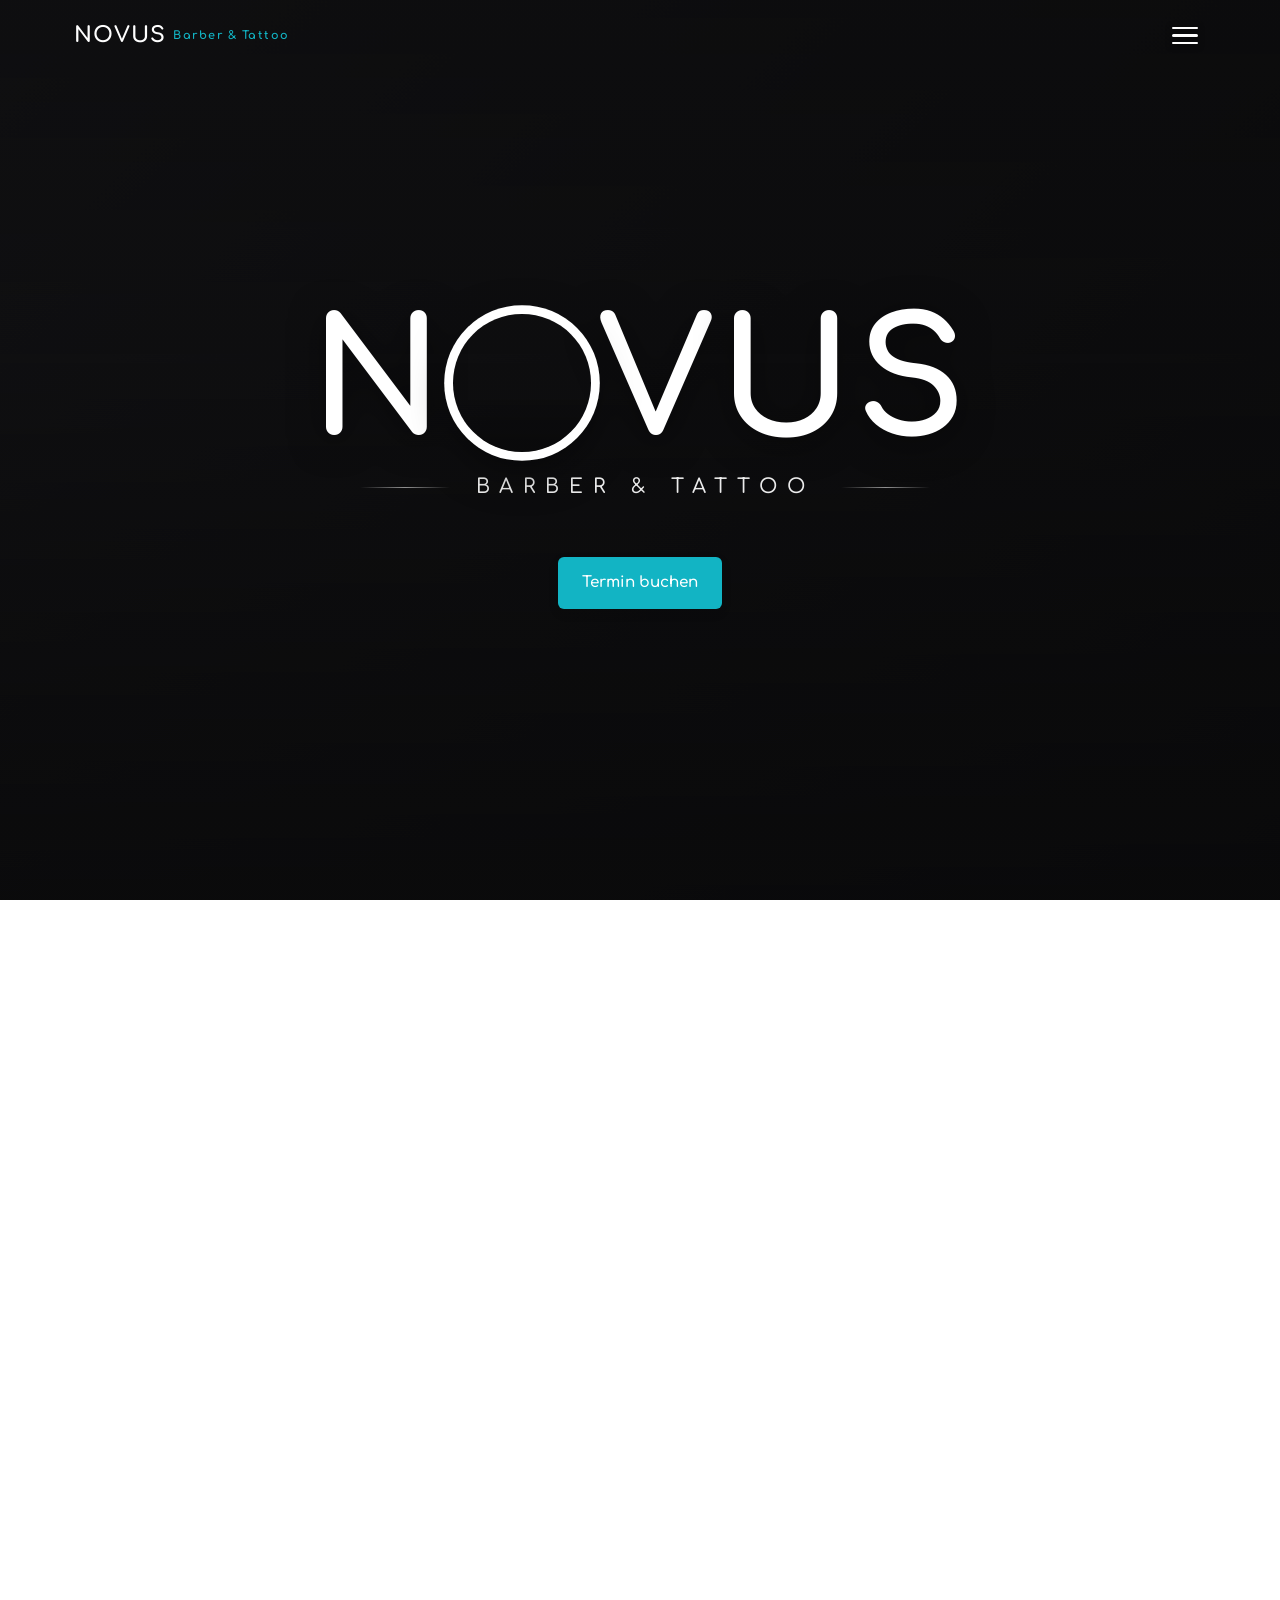
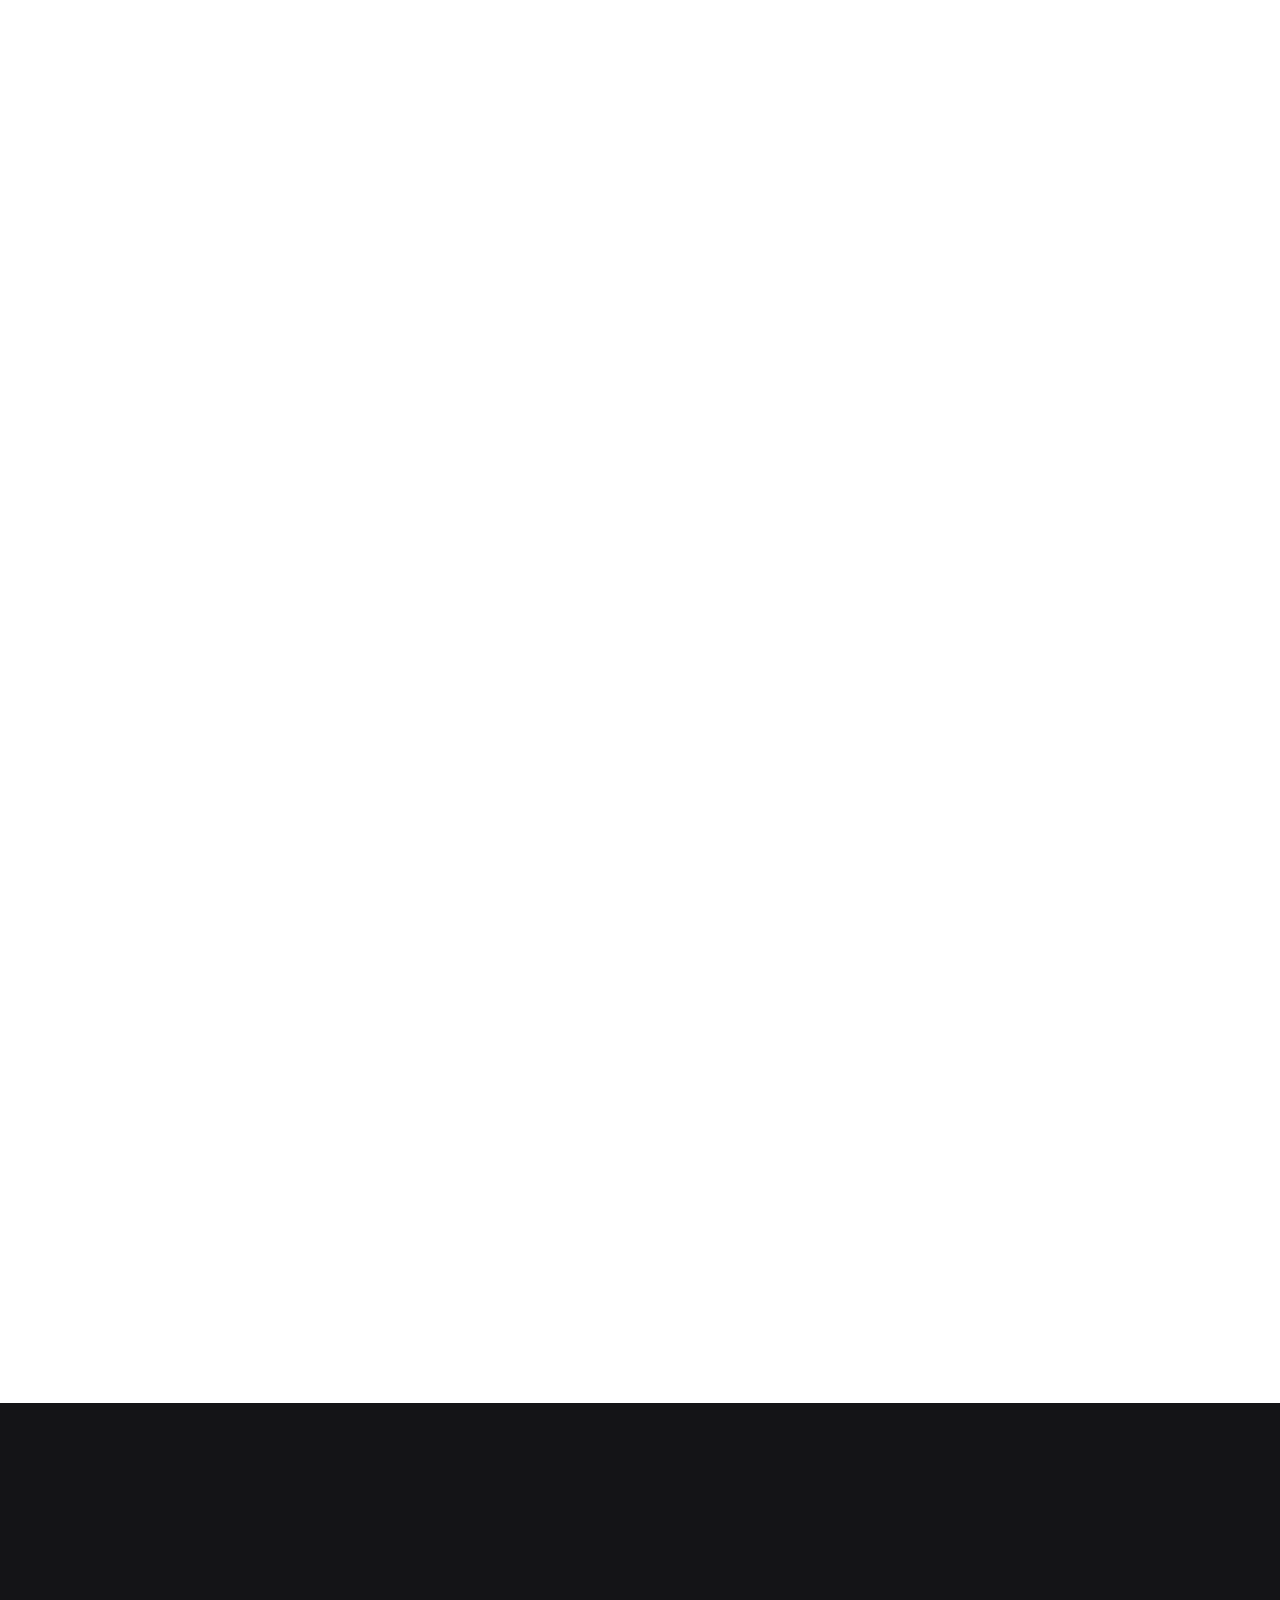
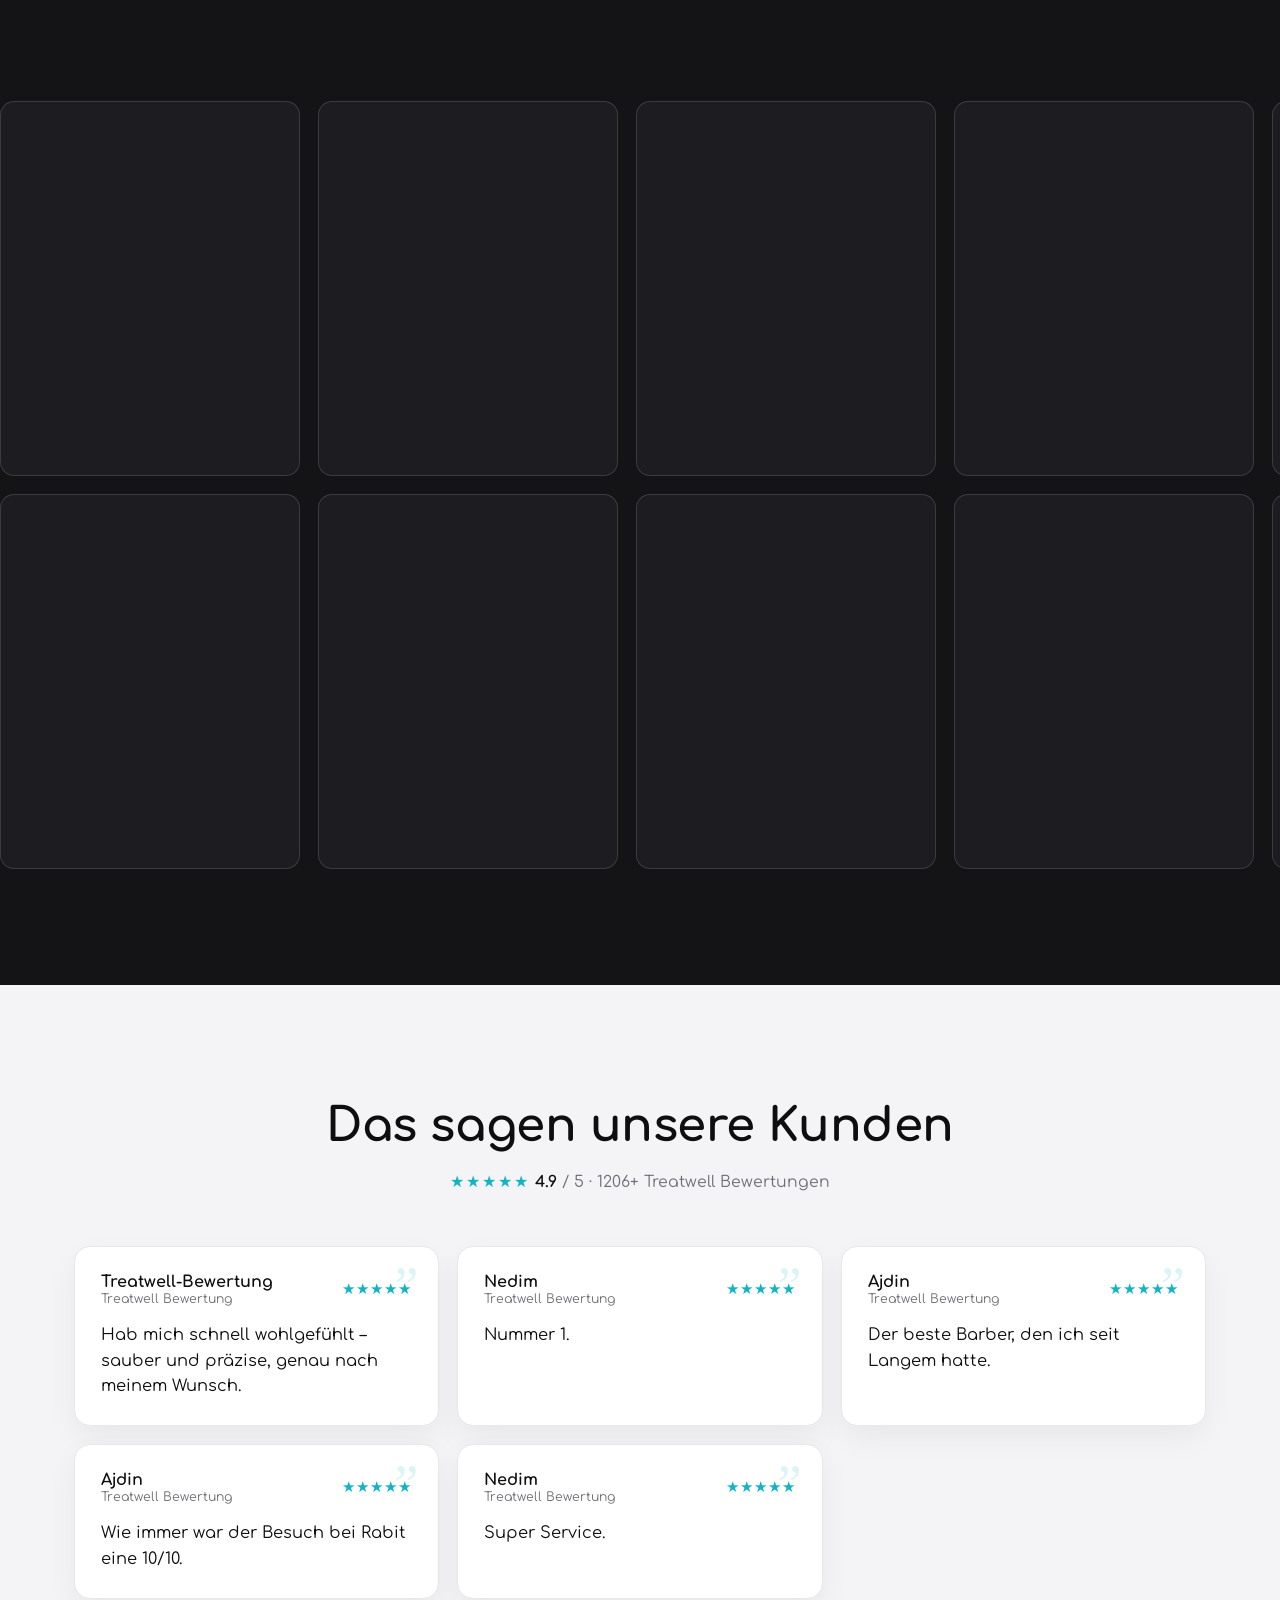
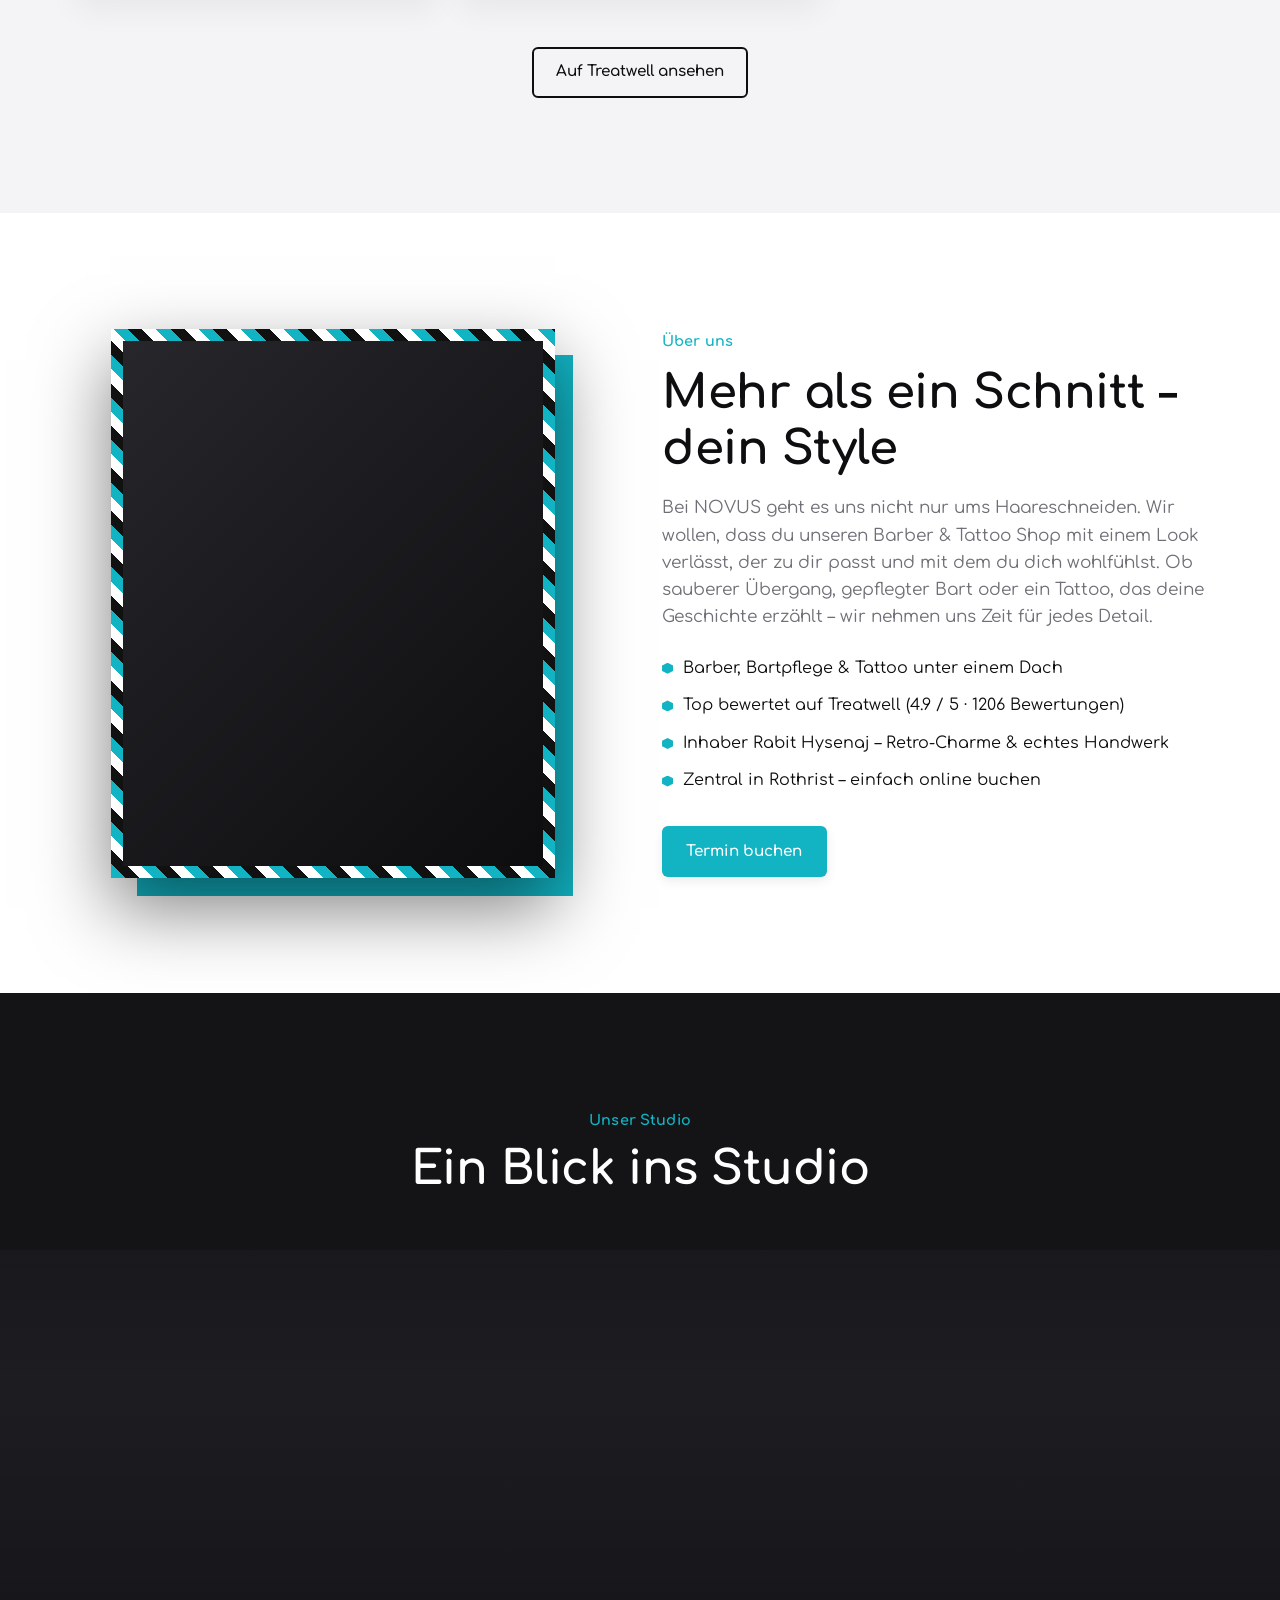
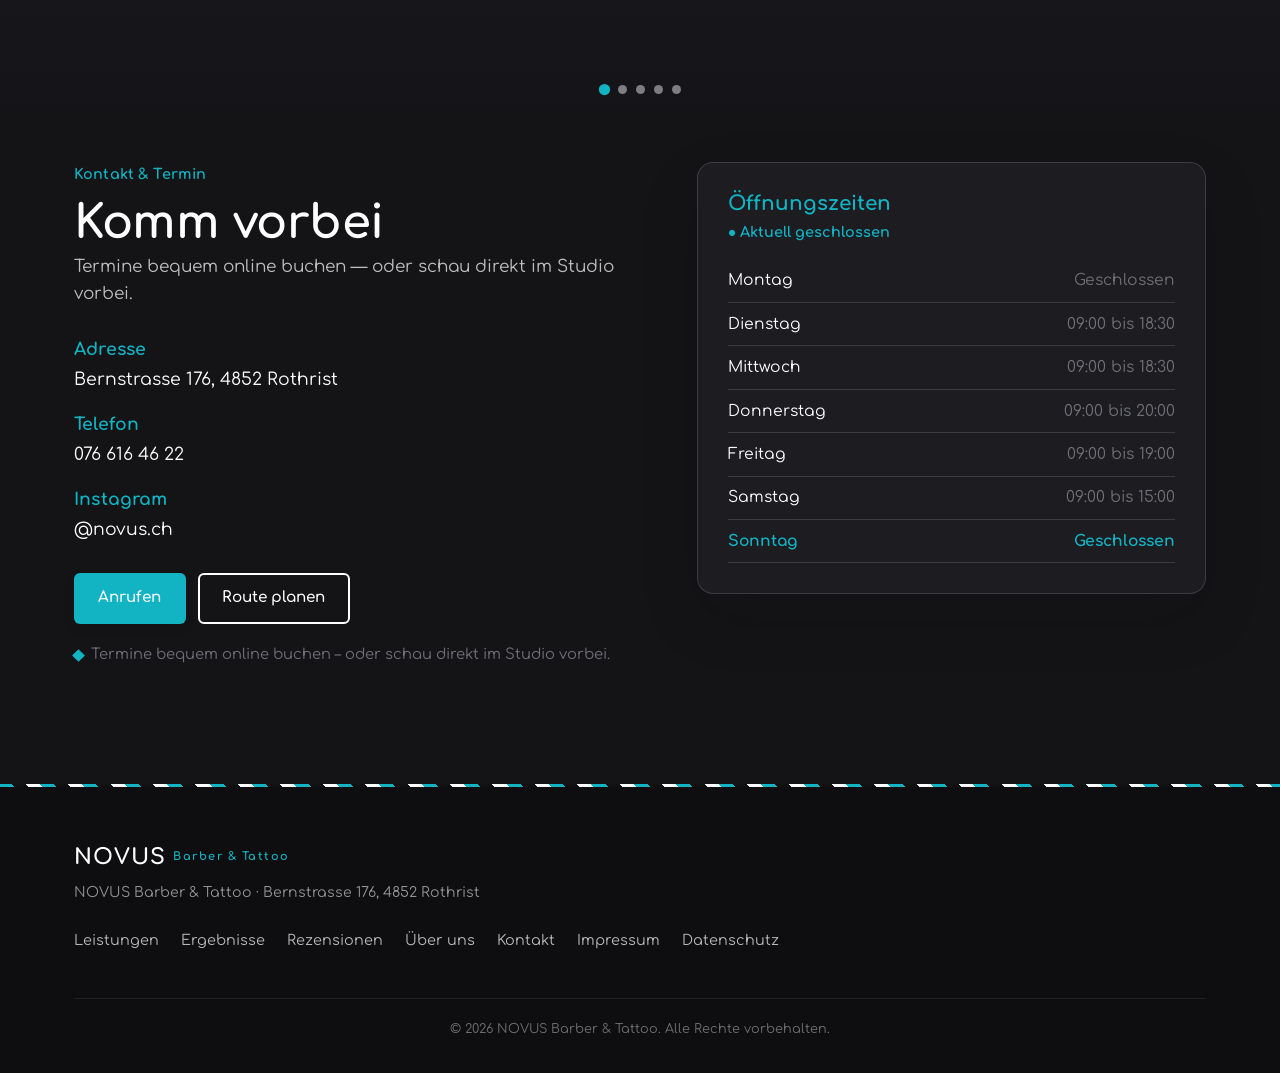
==== index.html @ e9e044b9 "NOVUS: Zoom reagiert sofort nach dem Laden Bisher wurde der Zoom erst 1,5 s nach dem Laden scharfges" ====
<!DOCTYPE html>
<html lang="de">
<head>
  <meta charset="UTF-8" />
  <meta name="viewport" content="width=device-width, initial-scale=1.0" />

  <title>NOVUS Barber &amp; Tattoo Rothrist | Barber, Bart &amp; Tattoo</title>
  <meta name="description" content="NOVUS Barber &amp; Tattoo in Rothrist: präzise Übergänge, saubere Bärte und individuelle Tattoos. Top bewertet auf Treatwell (4.9). Jetzt online buchen." />
  <meta name="robots" content="index, follow" />
  <link rel="canonical" href="https://www.websitenprojekt1.com/" id="meta-canonical" />
  <meta name="theme-color" content="#0e0e10" />
  <link rel="icon" type="image/svg+xml" href="assets/img/favicon.svg" />
  <meta property="og:locale" content="de_CH" />
  <meta property="og:type" content="website" />
  <meta property="og:title" content="NOVUS Barber &amp; Tattoo Rothrist" id="meta-og-title" />
  <meta property="og:description" content="Übergänge, Bärte &amp; Tattoos. Dein Barber &amp; Tattoo Studio in Rothrist." id="meta-og-desc" />
  <meta property="og:image" content="assets/img/hero.jpg" id="meta-og-image" />
  <meta name="twitter:card" content="summary_large_image" />

  <link rel="preconnect" href="https://fonts.googleapis.com" />
  <link rel="preconnect" href="https://fonts.gstatic.com" crossorigin />
  <link href="https://fonts.googleapis.com/css2?family=Comfortaa:wght@300..700&display=swap" rel="stylesheet" />
  <link rel="stylesheet" href="assets/css/styles.css?v=47" />
</head>
<body>

  <!-- ===================== HEADER ===================== -->
  <header class="site-header" id="siteHeader">
    <div class="container header-inner">
      <a href="#top" class="logo" data-logo>NOVUS<span>Barber &amp; Tattoo</span></a>
      <nav class="nav" aria-label="Hauptnavigation">
        <a href="#leistungen">Leistungen</a>
        <a href="#ergebnisse">Ergebnisse</a>
        <a href="#rezensionen">Rezensionen</a>
        <a href="#ueber">Über uns</a>
        <a href="#kontakt">Kontakt</a>
      </nav>
      <button class="nav-toggle" aria-label="Menü öffnen" aria-expanded="false">
        <span></span><span></span><span></span>
      </button>
    </div>
  </header>

  <main id="top">

    <!-- ===================== HERO (bleibt beim Zoomen stehen) ===================== -->
    <div class="hero-pin" data-hero-pin>
    <section class="hero" id="hero">
      <div class="hero-bg" data-hero-bg></div>
      <video class="hero-video" data-hero-video muted playsinline preload="auto" aria-hidden="true"></video>
      <div class="hero-overlay"></div>
      <div class="hero-white" data-hero-white aria-hidden="true"></div>
      <div class="container hero-content">
        <img class="hero-logo" data-hero-logo alt="NOVUS Barber &amp; Tattoo Rothrist" hidden />
        <div class="hero-wordmark" data-hero-wordmark hidden aria-hidden="true"></div>
        <h1 class="hero-title sr-only" data-hero-title>Dein Barber und Tätowierer in Rothrist</h1>
        <div class="hero-actions">
          <a href="#kontakt" class="btn btn-red" data-cta>Termin buchen</a>
        </div>
      </div>
    </section>
    </div>

    <!-- ===================== LEISTUNGEN (Preisliste) ===================== -->
    <section class="section" id="leistungen">
      <div class="container">
        <div class="section-head">
          <h2 class="type">Preise &amp; Leistungen</h2>
          <p class="lead">Übergänge, Bart &amp; klare Konturen — und Tattoos, die deine Geschichte erzählen. Faire Preise, ehrliche Beratung.</p>
        </div>
        <div class="menu" data-services></div>
        <p class="price-note" data-price-note></p>
        <div class="section-cta">
          <a href="#kontakt" class="btn btn-red" data-cta>Jetzt Termin buchen</a>
        </div>
      </div>
    </section>

    <!-- ===================== ERGEBNISSE ===================== -->
    <section class="section section-dark" id="ergebnisse" aria-label="Ergebnisse">
      <div class="container">
        <div class="section-head">
          <p class="eyebrow">Ergebnisse</p>
          <h2 class="type">Unsere Kunst</h2>
          <p class="lead">Ein Blick auf unsere Arbeit — Cuts, Bärte &amp; Tattoos.</p>
        </div>
      </div>
      <div class="gal-rows" data-gallery></div>
    </section>

    <!-- ===================== REZENSIONEN ===================== -->
    <section class="section section-soft" id="rezensionen" aria-label="Rezensionen">
      <div class="container">
        <div class="section-head">
          <h2 class="type">Das sagen unsere Kunden</h2>
          <div class="rating-badge" data-rating-badge></div>
        </div>
        <div class="reviews-grid" data-reviews></div>
        <div class="section-cta">
          <a href="#" class="btn btn-outline" data-reviews-link target="_blank" rel="noopener">Auf Treatwell ansehen</a>
        </div>
      </div>
    </section>

    <!-- ===================== ÜBER UNS ===================== -->
    <section class="section" id="ueber">
      <div class="container about-grid">
        <div class="about-media">
          <div class="about-frame">
            <div class="about-rect" data-about-img></div>
          </div>
        </div>
        <div class="about-text">
          <p class="eyebrow">Über uns</p>
          <h2 class="type" data-bind="aboutTitle">Mehr als ein Schnitt</h2>
          <p class="lead" data-bind="aboutText"></p>
          <ul class="checks" data-about-points></ul>
          <a href="#kontakt" class="btn btn-red" data-cta>Termin buchen</a>
        </div>
      </div>
    </section>

    <!-- ===================== KONTAKT ===================== -->
    <section class="section section-dark" id="kontakt" aria-label="Kontakt">
      <div class="container">
        <div class="section-head">
          <p class="eyebrow">Unser Studio</p>
          <h2 class="type">Ein Blick ins Studio</h2>
        </div>
      </div>
      <div class="salon-slideshow" data-slides aria-label="Impressionen aus dem Studio"></div>

      <div class="container contact-grid">
        <div class="contact-info">
          <p class="eyebrow">Kontakt &amp; Termin</p>
          <h2 class="type">Komm vorbei</h2>
          <p class="lead">Termine bequem online buchen — oder schau direkt im Studio vorbei.</p>

          <ul class="contact-list">
            <li class="contact-item">
              <span class="ci-label">Adresse</span>
              <a data-address-link target="_blank" rel="noopener"><span data-address></span></a>
            </li>
            <li class="contact-item">
              <span class="ci-label">Telefon</span>
              <a data-phone></a>
            </li>
            <li class="contact-item" data-whatsapp-row hidden>
              <span class="ci-label">WhatsApp</span>
              <a data-whatsapp target="_blank" rel="noopener"></a>
            </li>
            <li class="contact-item" data-instagram-row hidden>
              <span class="ci-label">Instagram</span>
              <a data-instagram target="_blank" rel="noopener"></a>
            </li>
          </ul>

          <div class="contact-actions">
            <a href="#" class="btn btn-red" data-cta-phone>Anrufen</a>
            <a href="#" class="btn btn-outline" data-route target="_blank" rel="noopener">Route planen</a>
          </div>
          <span class="walkin" data-walkin></span>
        </div>

        <div class="hours-card">
          <h3>Öffnungszeiten</h3>
          <p class="open-now" data-open-now></p>
          <table class="hours-table" data-hours></table>
        </div>
      </div>
    </section>
  </main>

  <!-- ===================== FOOTER ===================== -->
  <footer class="site-footer">
    <div class="container footer-inner">
      <div class="footer-brand">
        <span class="logo" data-logo>NOVUS<span>Barber &amp; Tattoo</span></span>
        <p data-footer-legal></p>
      </div>
      <nav class="footer-nav" aria-label="Footer">
        <a href="#leistungen">Leistungen</a>
        <a href="#ergebnisse">Ergebnisse</a>
        <a href="#rezensionen">Rezensionen</a>
        <a href="#ueber">Über uns</a>
        <a href="#kontakt">Kontakt</a>
        <a href="impressum.html">Impressum</a>
        <a href="datenschutz.html">Datenschutz</a>
      </nav>
      <p class="footer-copy" data-copy></p>
    </div>
  </footer>

  <a href="#kontakt" class="sticky-cta" data-cta>Termin buchen</a>

  <script src="assets/js/config.js?v=47"></script>
  <script src="assets/js/main.js?v=47"></script>
</body>
</html>
---- assets/css/styles.css ----
/* =========================================================
   NOVUS Barber & Tattoo – Theme: Schwarz / Grau / Weiss + Türkis
   Signatur: Hexagon-Motiv (angelehnt an die LED-Decke im Salon)
   Akzentfarbe (--red) = Türkis, wird zusätzlich via config.js gesetzt.
========================================================= */
:root{
  --red:#12b4c4;
  --red-dark:#0c8c99;
  --ink:#0e0e10;
  --graphite:#141417;
  --graphite-2:#1c1c21;
  --gray:#6f6f77;
  --bg:#ffffff;
  --soft:#f4f4f6;      /* leicht getöntes Weiss */
  --line:#e7e7ec;
  --line-dark:rgba(255,255,255,.14);
  --maxw:1180px;
  --radius:16px;
  --shadow:0 24px 60px rgba(14,14,16,.14);
  --shadow-dark:0 30px 70px rgba(0,0,0,.5);
  --ff-head:"Comfortaa",-apple-system,BlinkMacSystemFont,"Segoe UI",Roboto,Helvetica,Arial,sans-serif;
  --ff-body:"Comfortaa",-apple-system,BlinkMacSystemFont,"Segoe UI",Roboto,Helvetica,Arial,sans-serif;
  --stripe:repeating-linear-gradient(45deg,var(--red) 0 10px,#111 10px 20px,#fff 20px 30px);
}

*{box-sizing:border-box;margin:0;padding:0}
[hidden]{display:none !important}
/* overflow-x:clip statt hidden – hidden würde position:sticky (Hero-Zoom) aushebeln */
html{scroll-behavior:smooth;overflow-x:clip;scroll-padding-top:76px}
body{
  font-family:var(--ff-body);background:var(--bg);color:var(--ink);
  line-height:1.6;-webkit-font-smoothing:antialiased;overflow-x:clip;
}
img{max-width:100%;display:block}
a{color:inherit;text-decoration:none}
.container{width:100%;max-width:var(--maxw);margin:0 auto;padding:0 24px}

h1,h2,h3{font-family:var(--ff-head);font-weight:700;line-height:1.14;letter-spacing:-.01em}
h2{font-size:clamp(1.9rem,4.2vw,2.9rem)}
h3{font-size:1.25rem;letter-spacing:0}
.eyebrow{
  font-size:.9rem;letter-spacing:.01em;color:var(--red);
  font-weight:700;margin-bottom:.7rem;display:inline-flex;align-items:center;
}
.lead{color:var(--gray);font-size:1.06rem;max-width:56ch}

/* ---------- Buttons ---------- */
.btn{
  display:inline-flex;align-items:center;justify-content:center;gap:.55rem;
  padding:.72rem 1.4rem;border-radius:6px;font-weight:600;font-size:.95rem;
  letter-spacing:normal;cursor:pointer;transition:.22s ease;
  border:2px solid transparent;white-space:nowrap;
}
.btn-sm{padding:.62rem 1.15rem;font-size:.88rem}
.btn-red{background:var(--red);color:#fff;box-shadow:0 4px 12px rgba(14,14,16,.08)}
.btn-red:hover{background:var(--red-dark);transform:translateY(-2px);box-shadow:0 6px 16px rgba(14,14,16,.08)}
.btn-outline{border-color:currentColor;color:var(--ink)}
.btn-outline:hover{background:var(--ink);color:#fff;border-color:var(--ink)}
.on-dark .btn-outline,.hero .btn-outline,.section-dark .btn-outline{color:#fff}
.on-dark .btn-outline:hover,.hero .btn-outline:hover,.section-dark .btn-outline:hover{background:#fff;color:var(--ink);border-color:#fff}

/* ---------- Header ---------- */
.site-header{
  position:fixed;top:0;left:0;right:0;z-index:60;padding:18px 0;transition:.3s ease;color:#fff;
}
.site-header.scrolled{
  background:rgba(255,255,255,.94);backdrop-filter:blur(12px);color:var(--ink);
  padding:11px 0;border-bottom:1px solid var(--line);box-shadow:0 6px 24px rgba(14,14,16,.06);
}
.site-header.scrolled::after{content:"";position:absolute;left:0;right:0;bottom:-1px;height:2px;background:var(--stripe)}
.header-inner{display:flex;align-items:center;justify-content:space-between;gap:16px}
.logo{font-family:var(--ff-head);font-size:1.35rem;font-weight:700;letter-spacing:1px;color:currentColor;display:inline-flex;align-items:center;gap:7px}
.logo span{color:var(--red);font-size:.52em;letter-spacing:1.5px;white-space:nowrap;line-height:1}
@media (max-width:640px){.logo span{display:none}}
.logo-mark{height:38px;width:auto;display:block;transition:height .3s ease}
.site-header.scrolled .logo-mark{height:32px}
/* Navigation: immer im Hamburger-Menü (Onepager) */
.nav{display:none;gap:28px}
.nav a{font-size:1.05rem;font-weight:600;letter-spacing:.02em;color:currentColor;transition:.2s;position:relative}
.nav-cta{margin-left:auto;margin-right:8px}
.nav-toggle{display:flex;flex-direction:column;gap:5px;background:none;border:0;cursor:pointer;padding:8px;z-index:2;margin-left:auto}
/* Über dem Hero: weiss mit leichtem Schatten – immer gut sichtbar */
.nav-toggle span{width:26px;height:2.5px;border-radius:2px;background:#fff;filter:drop-shadow(0 1px 3px rgba(0,0,0,.55));transition:background .3s ease,transform .3s ease,opacity .3s ease,filter .3s ease}
/* Sobald die Leiste weiss wird (oder auf Unterseiten): türkis */
.site-header.scrolled .nav-toggle span,
.subpage .site-header .nav-toggle span{background:var(--red);filter:none}
.site-header.menu-open{background:rgba(255,255,255,.98);backdrop-filter:blur(12px);color:var(--ink)}
.site-header.menu-open .nav-toggle span{background:var(--red);filter:none}
.site-header.menu-open .nav-toggle span:nth-child(1){transform:translateY(7px) rotate(45deg)}
.site-header.menu-open .nav-toggle span:nth-child(2){opacity:0}
.site-header.menu-open .nav-toggle span:nth-child(3){transform:translateY(-7px) rotate(-45deg)}
.site-header.menu-open .nav{
  display:flex;position:absolute;top:100%;left:0;right:0;flex-direction:column;gap:0;
  padding:6px 24px 18px;margin:0;background:#ffffff;
  border-bottom:1px solid var(--line);box-shadow:0 20px 40px rgba(14,14,16,.14);
}
.site-header.menu-open .nav a{padding:15px 2px;border-bottom:1px solid var(--line);color:var(--ink)}
.site-header.menu-open .nav a:last-child{border-bottom:0}

/* ---------- Hero ---------- */
/* Scroll-Strecke für den Zoom: der Hero bleibt so lange stehen (natives sticky,
   funktioniert zuverlässig auch auf iOS) */
.hero-pin{position:relative;height:210vh}
.hero{position:sticky;top:0;height:100svh;display:flex;align-items:center;justify-content:center;text-align:center;color:#fff;overflow:hidden}
@media (prefers-reduced-motion:reduce){.hero-pin{height:auto}.hero{position:relative;min-height:100svh}}
.hero-bg{position:absolute;inset:0;background-size:cover;background-position:center;background-image:linear-gradient(135deg,#17171a,#0a0a0b);transform:scale(1.06);will-change:transform}
.hero-video{position:absolute;inset:0;width:100%;height:100%;object-fit:cover;opacity:0;transition:opacity .8s ease;pointer-events:none}
.hero-video.on{opacity:1}
.hero-overlay{position:absolute;inset:0;background:linear-gradient(180deg,rgba(10,10,11,.62),rgba(10,10,11,.5) 40%,rgba(10,10,11,.86));}
.hero-content{position:relative;z-index:2;max-width:900px;padding:110px 24px 90px}
.hero .eyebrow{color:#fff;justify-content:center}
.hero-title{font-size:clamp(3.4rem,11vw,8rem);letter-spacing:1px}
.hero-title .accent{color:var(--red)}
.hero-logo{max-width:min(560px,86vw);height:auto;display:block;margin:0 auto clamp(26px,4vw,44px);filter:invert(1);mix-blend-mode:screen}
.hero-wordmark{display:flex;flex-direction:column;align-items:center;gap:clamp(.5rem,1.4vw,1rem);margin:0 auto clamp(30px,5vw,54px);color:#fff}
.wm-name{
  font-family:"Comfortaa",var(--ff-body);font-weight:700;
  font-size:clamp(3.6rem,15vw,10rem);line-height:.9;letter-spacing:.02em;
  display:flex;align-items:center;justify-content:center;
  text-shadow:0 6px 34px rgba(0,0,0,.5);
}
/* Foto im "O" */
.wm-o{
  position:relative;display:inline-block;vertical-align:middle;
  width:.86em;height:.86em;margin:0 .04em;border-radius:50%;
  box-shadow:0 0 0 .055em #fff, 0 14px 44px rgba(0,0,0,.55);
  overflow:hidden;flex:none;
}
.wm-o-photo{position:absolute;inset:0;background-size:cover;background-position:center 25%;filter:saturate(1.02) contrast(1.03)}
.wm-o::after{content:"";position:absolute;inset:0;border-radius:50%;background:linear-gradient(180deg,rgba(0,0,0,0) 62%,rgba(0,0,0,.22))}
.wm-o-plain{box-shadow:none;overflow:visible;width:auto;height:auto;margin:0}
.wm-sub{
  font-family:"Comfortaa",var(--ff-body);font-weight:500;text-transform:uppercase;
  font-size:clamp(.7rem,2.4vw,1.25rem);letter-spacing:.5em;padding-left:.5em;
  color:rgba(255,255,255,.92);display:flex;align-items:center;gap:clamp(12px,2.5vw,26px);
}
.wm-sub::before,.wm-sub::after{content:"";height:1px;width:clamp(26px,7vw,90px);background:linear-gradient(90deg,transparent,rgba(255,255,255,.55),transparent)}
.sr-only{position:absolute;width:1px;height:1px;padding:0;margin:-1px;overflow:hidden;clip:rect(0,0,0,0);white-space:nowrap;border:0}
.hero-sub{font-size:clamp(1.02rem,2.2vw,1.22rem);color:rgba(255,255,255,.9);max-width:640px;margin:1.2rem auto 2.2rem}
.hero-actions{display:flex;gap:14px;justify-content:center;flex-wrap:wrap}
.hero-meta{margin-top:2rem;display:flex;gap:10px;justify-content:center;align-items:center;color:rgba(255,255,255,.85);font-size:.95rem;flex-wrap:wrap}
.hero-meta .stars{color:var(--red);letter-spacing:2px}
@keyframes scrollx{to{transform:translateX(-50%)}}

/* ---------- Sections ---------- */
.section{padding:clamp(70px,9vw,120px) 0;position:relative}
.section-dark{background:var(--graphite);color:#fff}
.section-dark .lead{color:rgba(255,255,255,.72)}
.section-dark .eyebrow{color:var(--red)}
.section-soft{background:var(--soft)}
.section-head{max-width:680px;margin:0 auto 3.2rem;text-align:center}
.section-head .eyebrow{justify-content:center}
.section-head .lead{margin:.9rem auto 0;text-align:center}
.section-cta{text-align:center;margin-top:3rem}

/* ---------- Leistungen: Preisliste / Menü ---------- */
.menu{max-width:820px;margin:0 auto}
.menu-row{
  display:grid;grid-template-columns:1fr auto;align-items:baseline;column-gap:24px;
  padding:22px 6px;border-bottom:1px solid var(--line);transition:.2s ease;position:relative;
}
.menu-row::before{content:"";position:absolute;left:-10px;top:0;bottom:0;width:3px;background:var(--red);transform:scaleY(0);transform-origin:center;transition:transform .25s ease}
.menu-row:hover{background:linear-gradient(90deg,rgba(225,29,42,.04),transparent);padding-left:16px}
.menu-row:hover::before{transform:scaleY(1)}
.menu-name{font-family:var(--ff-head);font-size:1.16rem;font-weight:700;letter-spacing:0}
.menu-meta{display:inline-flex;align-items:center;gap:.4rem;color:var(--gray);font-size:.92rem;margin-top:.35rem}
.menu-meta svg{flex:none;opacity:.85}
.menu-desc{display:block;color:var(--gray);font-size:.95rem;margin-top:.25rem;max-width:52ch}
.menu-price{font-family:var(--ff-head);font-size:1.3rem;font-weight:700;color:var(--red);white-space:nowrap}
.price-note{text-align:center;color:var(--gray);font-size:.88rem;margin-top:1.8rem}

/* ---------- Ergebnisse: Grayscale-Laufband (2 Reihen) ---------- */
.gal-rows{display:flex;flex-direction:column;gap:18px;overflow:hidden}
.gal-row{display:flex;gap:18px;width:max-content;will-change:transform}
.gal-row.r1{animation:scrollx 46s linear infinite}
.gal-row.r2{animation:scrollx 46s linear infinite reverse}
.gal-rows:hover .gal-row{animation-play-state:paused}
.gal-card{
  position:relative;flex:0 0 auto;width:clamp(230px,30vw,300px);aspect-ratio:4/5;border-radius:14px;
  overflow:hidden;border:1px solid var(--line-dark);background:var(--graphite-2);
}
.gal-card img{width:100%;height:100%;object-fit:cover;filter:grayscale(1) contrast(1.05);transition:filter .45s ease,transform .6s ease}
.gal-card:hover img{filter:grayscale(0);transform:scale(1.06)}
.gal-card figcaption{
  position:absolute;left:0;right:0;bottom:0;padding:14px 16px;color:#fff;font-weight:600;font-size:.95rem;
  background:linear-gradient(0deg,rgba(0,0,0,.8),transparent);opacity:0;transform:translateY(8px);transition:.3s;
}
.gal-card:hover figcaption{opacity:1;transform:none}

/* ---------- Rezensionen: Karten-Grid ---------- */
.section-head .rating-badge{margin-top:.9rem}
.rating-badge{color:var(--gray);font-size:.98rem}
.rating-badge .stars{color:var(--red);letter-spacing:2px}
.rating-badge strong{color:var(--ink);font-weight:800}
.reviews-grid{display:grid;grid-template-columns:repeat(auto-fill,minmax(300px,1fr));gap:18px}
.rev{
  background:var(--bg);border:1px solid var(--line);border-radius:16px;padding:26px;
  box-shadow:0 12px 30px rgba(14,14,16,.05);position:relative;transition:.24s ease;
}
.rev:hover{transform:translateY(-4px);box-shadow:var(--shadow);border-color:transparent}
.rev-head{display:flex;align-items:center;gap:12px;margin-bottom:1rem}
.rev-id{display:flex;flex-direction:column;line-height:1.2;margin-right:auto}
.rev-id .t-author{font-weight:700;font-size:1rem}
.rev-src{color:var(--gray);font-size:.78rem}
.rev-stars{color:var(--red);letter-spacing:1px;font-size:.95rem}
.rev p{color:var(--ink);font-size:1.02rem;line-height:1.55}
.rev::after{content:"\201D";position:absolute;top:12px;right:20px;font-family:Georgia,serif;font-size:3.4rem;line-height:1;color:var(--red);opacity:.14}

/* ---------- Über uns ---------- */
.about-grid{display:grid;grid-template-columns:1fr 1.05fr;gap:clamp(32px,6vw,70px);align-items:center}
.about-media{position:relative;display:grid;place-items:center}
/* Rechteckiges Porträt mit Barber-Pole-Rahmen (Farben der Streifen-Linie) */
.about-frame{position:relative;padding:12px;background:var(--stripe);box-shadow:var(--shadow-dark)}
.about-frame::before{content:"";position:absolute;left:26px;top:26px;right:-18px;bottom:-18px;background:var(--red);z-index:-1}
.about-rect{
  width:min(420px,82vw);aspect-ratio:4/5;background-size:cover;background-position:center;
  background-image:linear-gradient(135deg,#26262b,#0d0d0f);display:block;
  position:relative;overflow:hidden;
}
.about-rect .slide{position:absolute;inset:0;background-size:cover;background-position:center;opacity:0;transition:opacity 1s ease}
.about-rect .slide.active{opacity:1}

/* ---------- Salon-Slideshow (Kontakt / Termin) ---------- */
.salon-slideshow{position:relative;width:100%;height:clamp(260px,42vw,460px);overflow:hidden;background:var(--graphite-2);margin:8px 0 clamp(30px,5vw,52px)}
.salon-slideshow .slide{position:absolute;inset:0;background-size:cover;background-position:center;opacity:0;transition:opacity 1.1s ease}
.salon-slideshow .slide.active{opacity:1}
.salon-slideshow::after{content:"";position:absolute;inset:0;background:linear-gradient(180deg,rgba(0,0,0,.12),rgba(0,0,0,0) 30%,rgba(0,0,0,.28));pointer-events:none}
.slide-dots{position:absolute;left:0;right:0;bottom:16px;display:flex;gap:9px;justify-content:center;z-index:2}
.slide-dots button{width:9px;height:9px;border-radius:50%;border:0;padding:0;background:rgba(255,255,255,.45);cursor:pointer;transition:.25s}
.slide-dots button.on{background:var(--red);transform:scale(1.25)}
.about-text h2{margin:.2rem 0 1rem}
.checks{list-style:none;margin:1.6rem 0 2rem;display:grid;gap:.75rem}
.checks li{display:flex;gap:.65rem;align-items:flex-start}
.checks li::before{content:"";flex:none;width:11px;height:11px;margin-top:.45rem;background:var(--red);clip-path:polygon(50% 0,100% 25%,100% 75%,50% 100%,0 75%,0 25%)}

/* ---------- Kontakt ---------- */
.contact-grid{display:grid;grid-template-columns:1.05fr .95fr;gap:clamp(30px,5vw,60px)}
.contact-list{list-style:none;margin:1.8rem 0;display:grid;gap:1.1rem}
.contact-item{display:grid;gap:.15rem}
.ci-label{font-size:.82rem;letter-spacing:.01em;color:var(--red);font-weight:700}
.contact-item a,.contact-item span{font-size:1.08rem}
.contact-item a:hover{color:var(--red)}
.contact-actions{display:flex;gap:12px;flex-wrap:wrap;margin-top:.4rem}
.walkin{margin-top:1.2rem;font-size:.92rem;color:var(--gray);display:inline-flex;align-items:center;gap:.5rem}
.walkin::before{content:"";width:9px;height:9px;background:var(--red);transform:rotate(45deg)}
.hours-card{background:var(--bg);border:1px solid var(--line);border-radius:var(--radius);padding:30px;align-self:start;box-shadow:var(--shadow)}
.section-dark .hours-card{background:var(--graphite-2);border-color:var(--line-dark)}
.hours-card h3{color:var(--red);margin-bottom:.3rem}
.open-now{font-size:.9rem;font-weight:700;margin-bottom:1rem}
.open-now.open{color:#20a44a}.open-now.closed{color:var(--red)}
.hours-table{width:100%;border-collapse:collapse}
.hours-table td{padding:.55rem 0;border-bottom:1px solid var(--line);font-size:.97rem}
.section-dark .hours-table td{border-color:var(--line-dark)}
.hours-table td:last-child{text-align:right;color:var(--gray)}
.hours-table tr.today td{color:var(--red);font-weight:700}

/* Unterseiten: Header immer solide (kein dunkler Hero dahinter) */
.subpage .site-header{background:rgba(255,255,255,.96);backdrop-filter:blur(12px);color:var(--ink);border-bottom:1px solid var(--line)}
.subpage .site-header::after{content:"";position:absolute;left:0;right:0;bottom:-1px;height:2px;background:var(--stripe)}

/* ---------- Rechtstexte (Impressum / Datenschutz) ---------- */
.legal{padding-top:clamp(120px,16vw,160px)}
.prose{max-width:760px;margin:0 auto}
.prose h1{font-size:clamp(2.4rem,6vw,3.4rem);margin-bottom:.4rem}
.prose .updated{color:var(--gray);font-size:.9rem;margin-bottom:2.2rem}
.prose h2{font-size:1.32rem;margin:2.2rem 0 .6rem}
.prose p,.prose li{color:#2a2a2e;font-size:1rem;line-height:1.7}
.prose ul{margin:.4rem 0 1rem 1.2rem;display:grid;gap:.3rem}
.prose a{color:var(--red);text-decoration:underline;text-underline-offset:2px}
.prose .back{display:inline-block;margin-top:2.4rem;font-weight:700;color:var(--ink);text-decoration:none}
.prose .back:hover{color:var(--red)}
.prose .note{background:var(--soft);border-left:3px solid var(--red);padding:14px 16px;border-radius:8px;font-size:.92rem;color:var(--gray)}

/* ---------- Footer ---------- */
.site-footer{background:var(--ink);color:#fff;padding:56px 0 34px;position:relative}
.site-footer::before{content:"";position:absolute;top:0;left:0;right:0;height:3px;background:var(--stripe)}
.footer-inner{display:flex;flex-wrap:wrap;gap:24px;align-items:center;justify-content:space-between}
.footer-brand .logo{color:#fff}
.footer-brand p{color:rgba(255,255,255,.55);font-size:.88rem;margin-top:.5rem}
.footer-nav{display:flex;gap:22px;flex-wrap:wrap}
.footer-nav a{color:rgba(255,255,255,.7);font-size:.9rem;transition:.2s}
.footer-nav a:hover{color:var(--red)}
.footer-copy{width:100%;text-align:center;color:rgba(255,255,255,.4);font-size:.8rem;margin-top:22px;padding-top:20px;border-top:1px solid rgba(255,255,255,.08)}

/* ---------- Sticky Mobile-CTA ---------- */
.sticky-cta{
  display:none;position:fixed;left:16px;right:16px;bottom:16px;z-index:70;text-align:center;
  padding:.85rem;border-radius:8px;font-weight:600;font-size:.95rem;letter-spacing:normal;
  background:var(--red);color:#fff;box-shadow:0 8px 20px rgba(14,14,16,.18);
  opacity:0;transform:translateY(140%);pointer-events:none;transition:opacity .3s ease,transform .3s ease;
}
.sticky-cta.show{opacity:1;transform:none;pointer-events:auto}

/* ---------- Animationen ---------- */
.js [data-reveal]{opacity:0;transform:translateY(30px);transition:opacity .8s ease,transform .9s cubic-bezier(.16,1,.3,1)}
.js [data-reveal].in{opacity:1;transform:none}
.js [data-reveal="left"]{transform:translateX(-46px)}
.js [data-reveal="right"]{transform:translateX(46px)}
.js [data-reveal="scale"]{transform:scale(.93)}
.js [data-reveal="blur"]{filter:blur(9px)}
.js [data-reveal="blur"].in{filter:none;transition:opacity .9s ease,transform .9s cubic-bezier(.16,1,.3,1),filter .9s ease}

/* Wörter gleiten hinter einer Maske hoch */
.js .type .w{display:inline-block;overflow:hidden;vertical-align:top;padding-bottom:.06em}
.js .type .w > i{display:inline-block;font-style:normal;transform:translateY(115%);transition:transform .85s cubic-bezier(.16,1,.3,1)}
.js .type.in .w > i{transform:none}

/* Hero-Intro */
.js .hero-wordmark{opacity:0;transform:translateY(24px);transition:opacity 1.1s ease,transform 1.2s cubic-bezier(.16,1,.3,1)}
.js .hero-wordmark.in{opacity:1;transform:none}
.js .hero-wordmark .wm-o{opacity:0;transform:scale(.6);transition:opacity .9s ease .35s,transform 1s cubic-bezier(.16,1,.3,1) .35s}
.js .hero-wordmark.in .wm-o{opacity:1;transform:none}
.js .hero-wordmark .wm-sub{opacity:0;transform:translateY(14px);transition:opacity .9s ease .5s,transform .9s cubic-bezier(.16,1,.3,1) .5s}
.js .hero-wordmark.in .wm-sub{opacity:1;transform:none}
.js .hero-wordmark ~ .hero-actions{opacity:0;transform:translateY(18px);transition:opacity .9s ease .7s,transform .9s cubic-bezier(.16,1,.3,1) .7s}
.js .hero-wordmark.in ~ .hero-actions{opacity:1;transform:none}
/* Nach dem Intro: folgt dem Scrollen direkt (kein Übergang) und zoomt aus dem Bild */
.js .hero-wordmark.ready{transition:none;will-change:transform,opacity}
/* Weisse Fläche, in die der Zoom übergeht (Anschluss an die weisse Seite) */
.hero-white{position:absolute;inset:0;background:#fff;opacity:0;z-index:3;pointer-events:none}
.js .hero-wordmark.ready .wm-o,.js .hero-wordmark.ready .wm-sub{transition:none}
.js .hero-wordmark.ready ~ .hero-actions{transition:none}
@media (prefers-reduced-motion:reduce){
  html{scroll-behavior:auto}
  .js [data-reveal]{opacity:1;transform:none;filter:none;transition:none}
  .js .type .w > i,
  .js .hero-wordmark,.js .hero-wordmark .wm-o,.js .hero-wordmark .wm-sub,
  .js .hero-wordmark ~ .hero-actions{opacity:1;transform:none;transition:none}
  .marquee-track,.gal-row,.review-row{animation:none!important}
  .gal-row,.review-row{flex-wrap:wrap;width:auto;justify-content:center}
}

/* ---------- Responsive ---------- */
@media (max-width:900px){
  .stats{grid-template-columns:repeat(2,1fr);gap:34px 20px}
  .about-grid,.contact-grid{grid-template-columns:1fr}
  .about-media{order:-1}
}
@media (max-width:820px){
  .sticky-cta{display:block}
}
@media (max-width:520px){
  .hero-actions .btn{flex:1}
  .gal-card{width:64vw}
  .hero-title{font-size:clamp(2.1rem,9.2vw,2.9rem)}
  .hero-sub{font-size:1rem;margin:1rem auto 1.8rem}
  .hero .eyebrow{font-size:.7rem;letter-spacing:.24em}
}
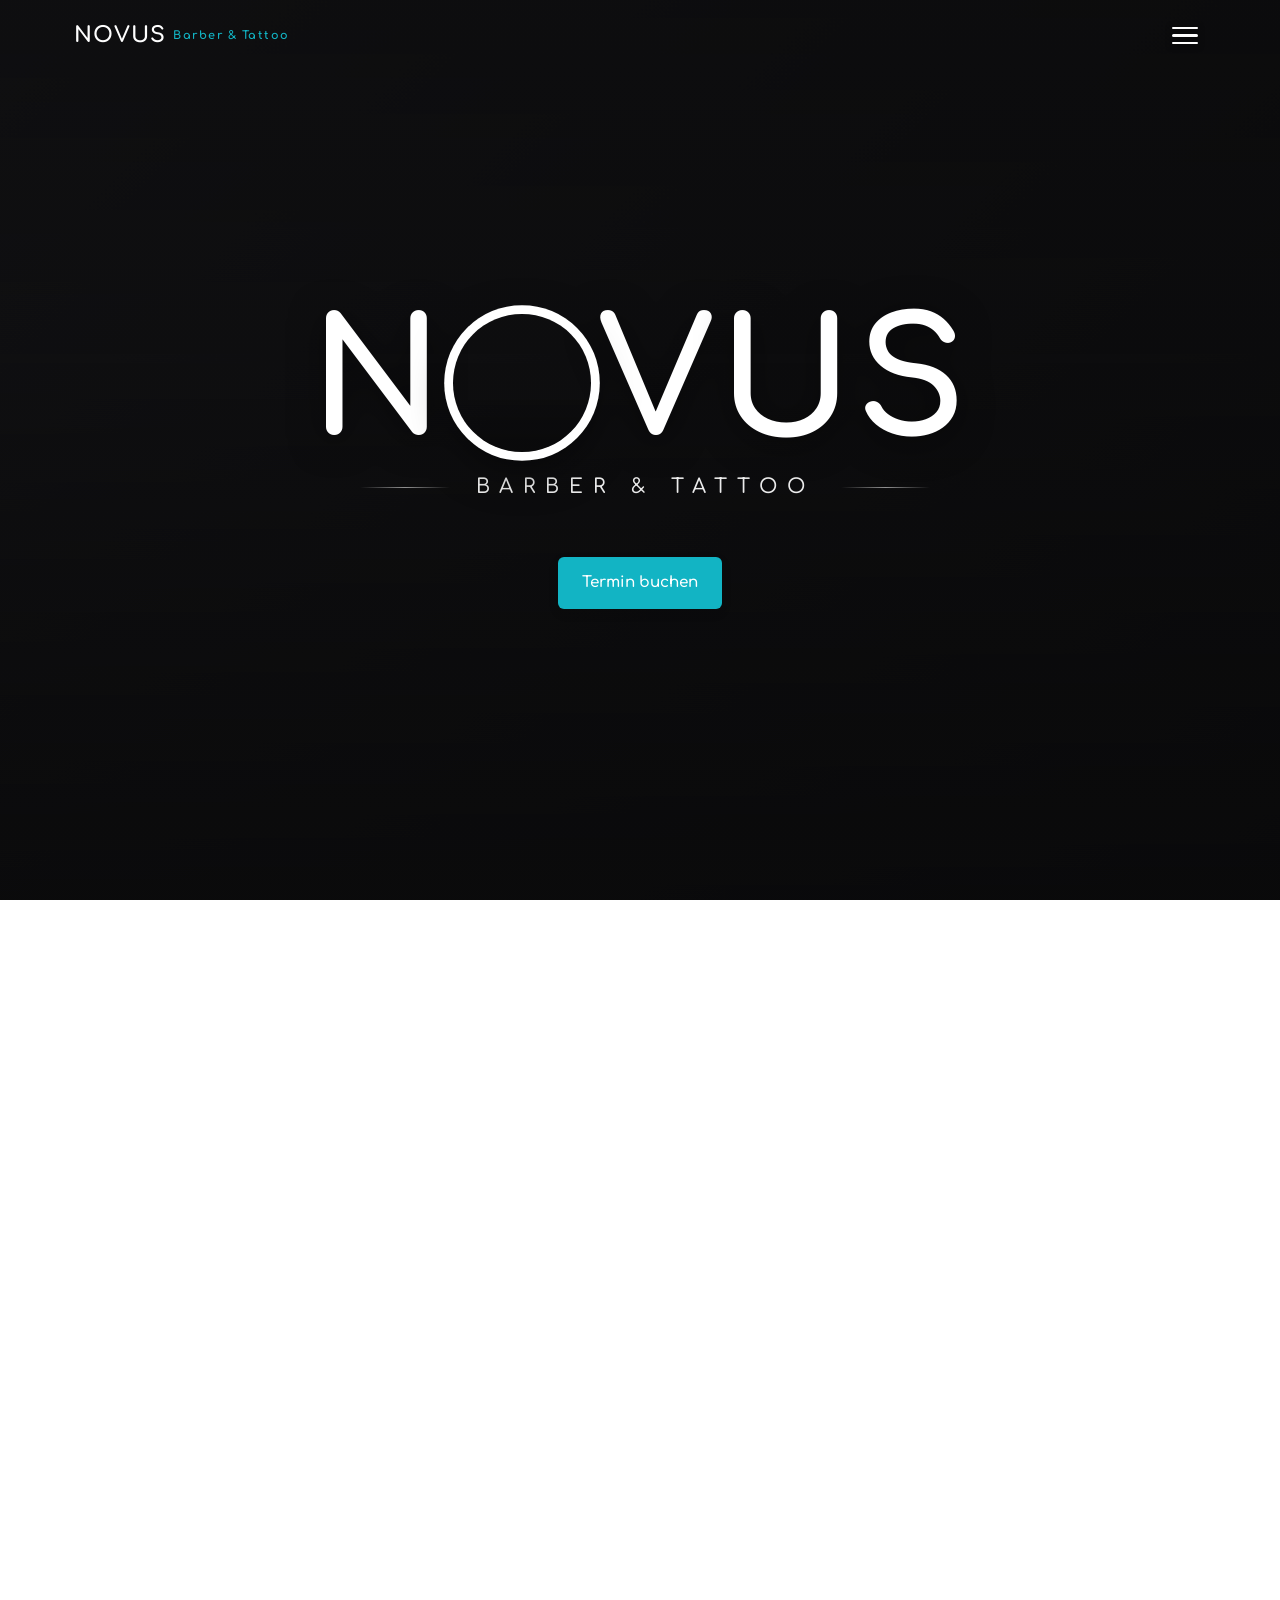
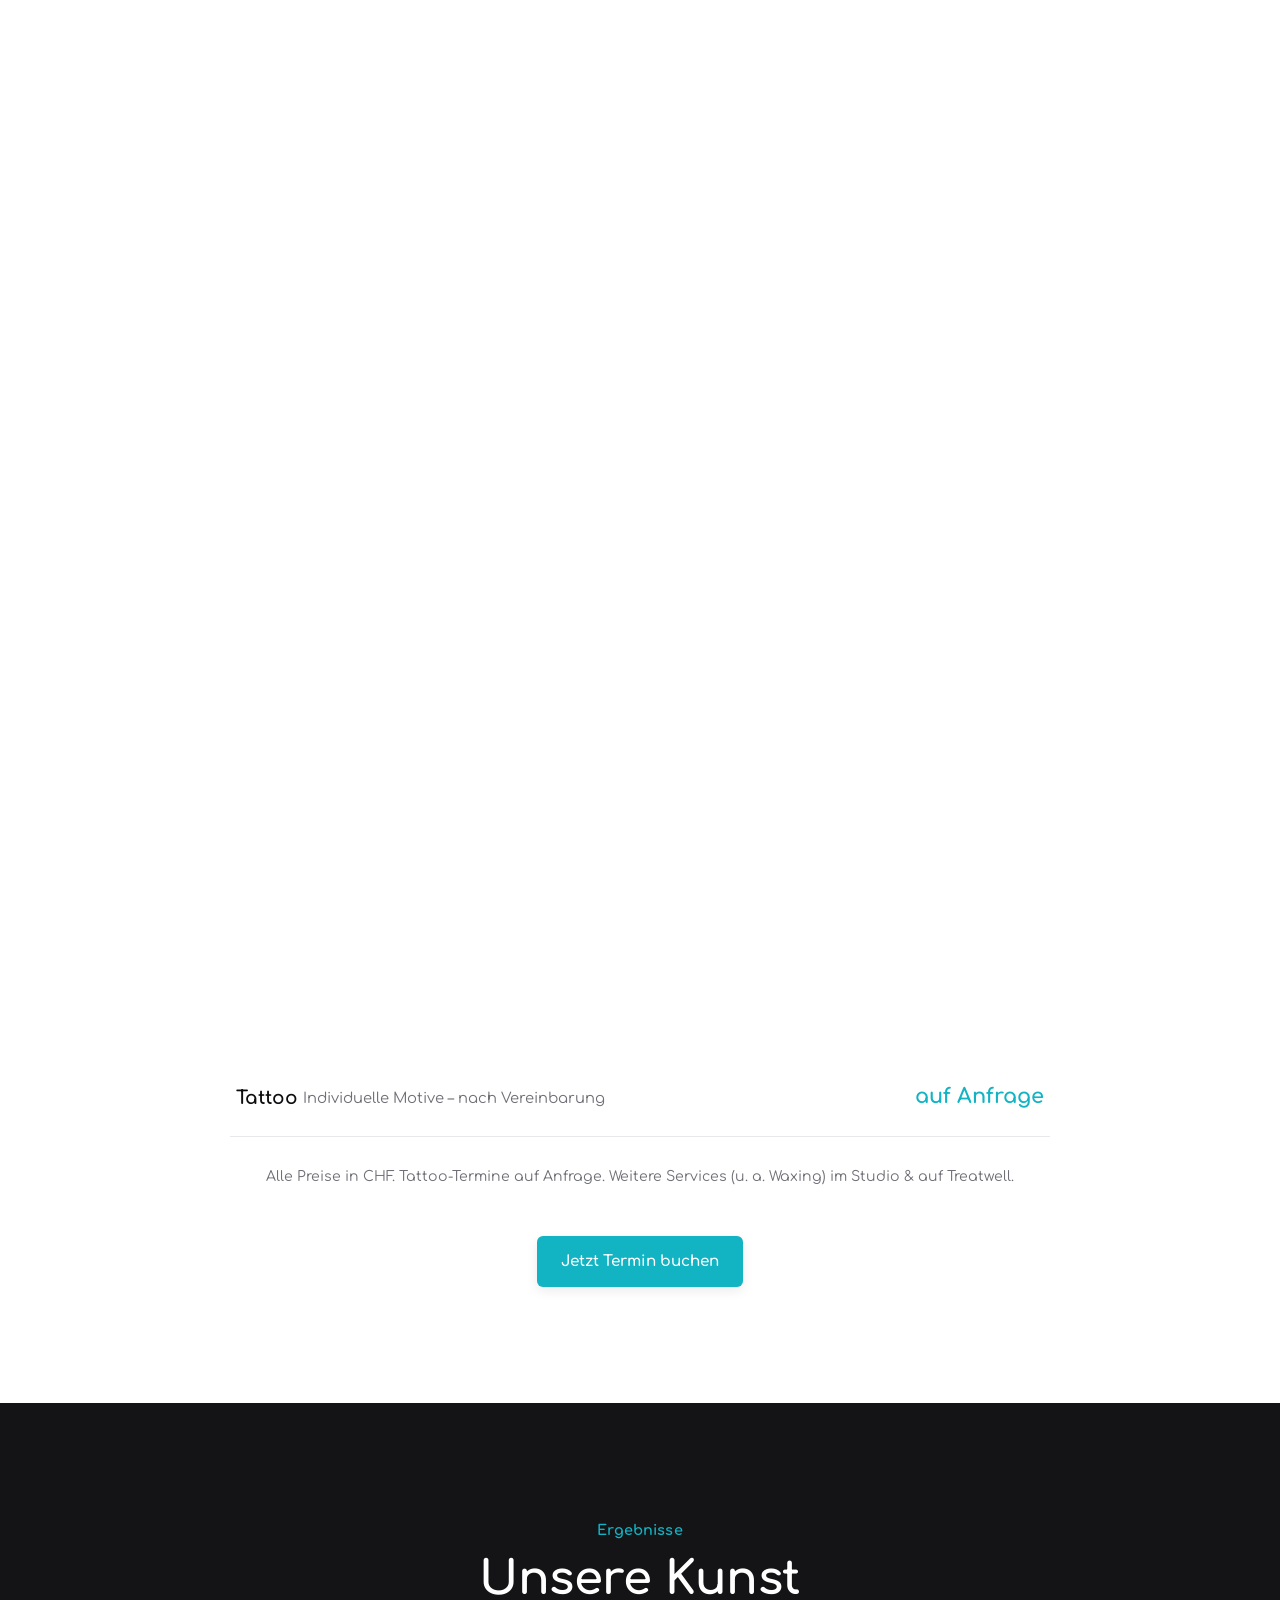
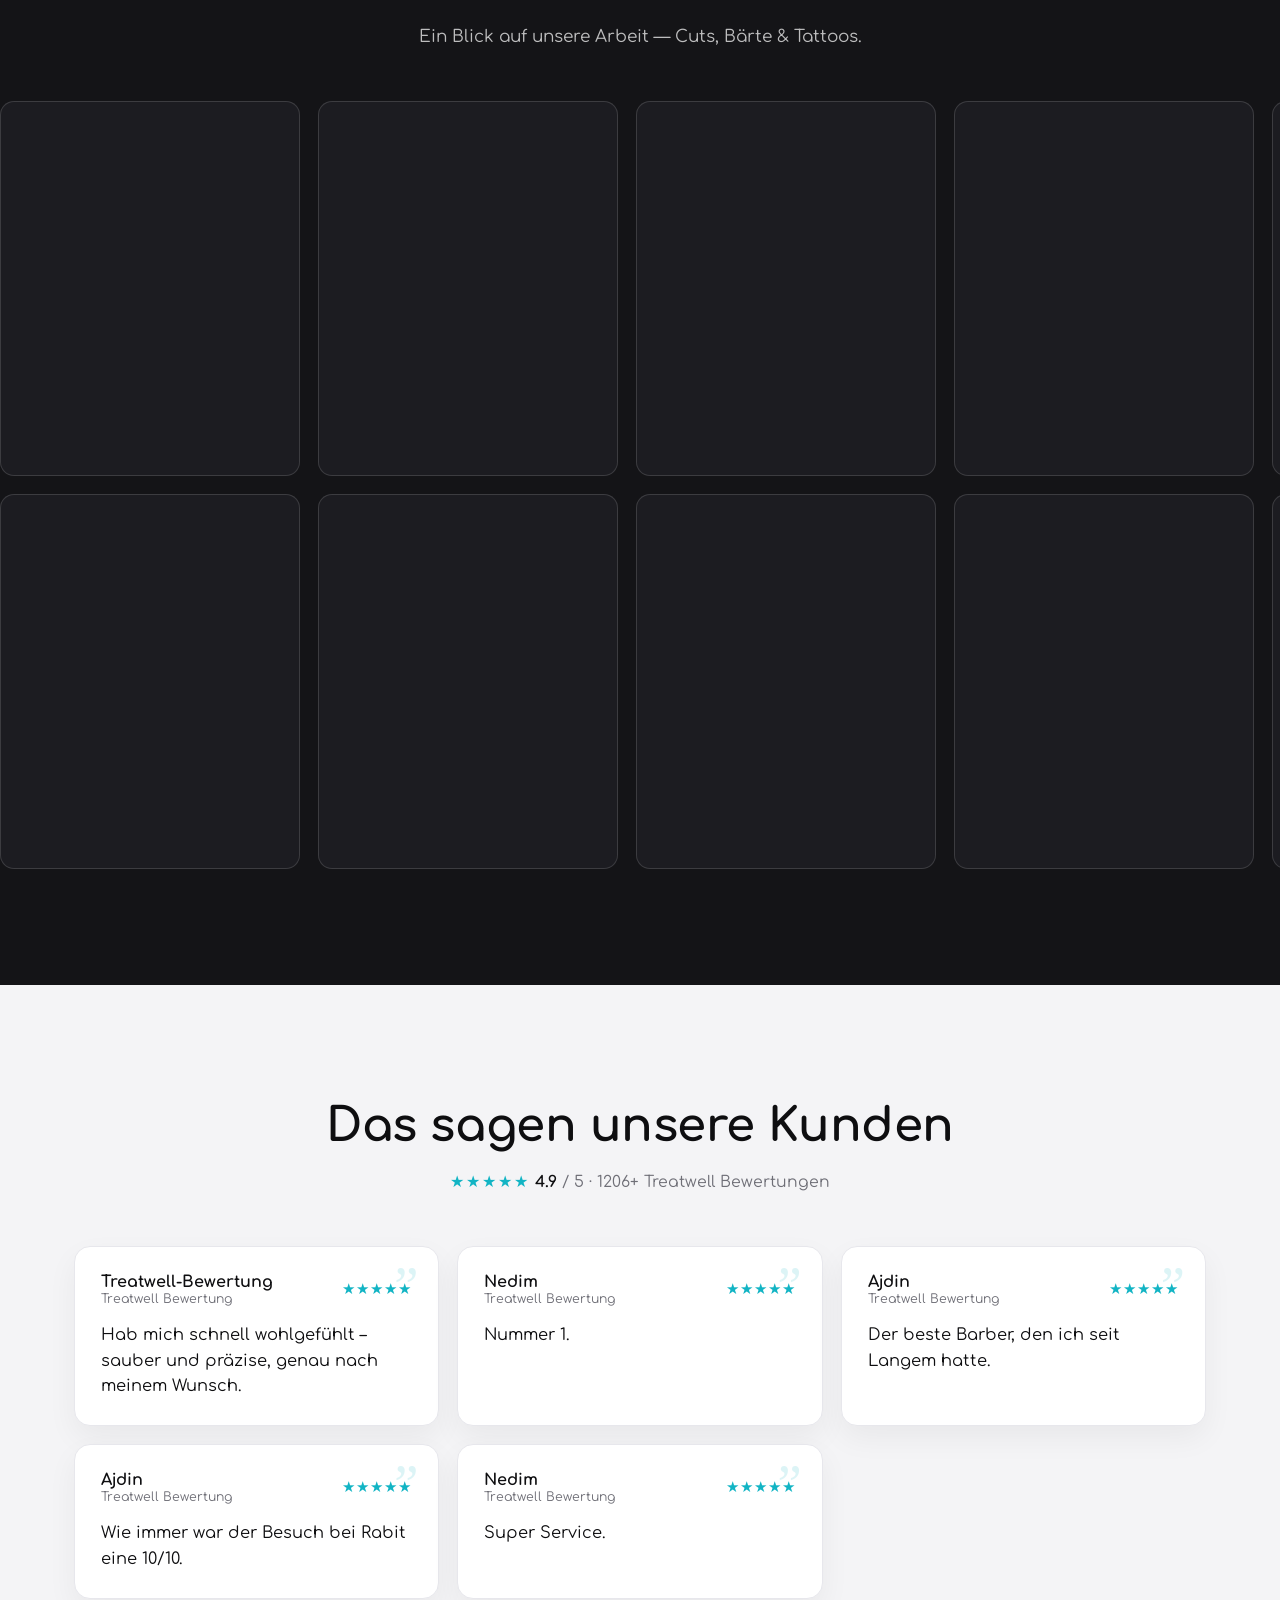
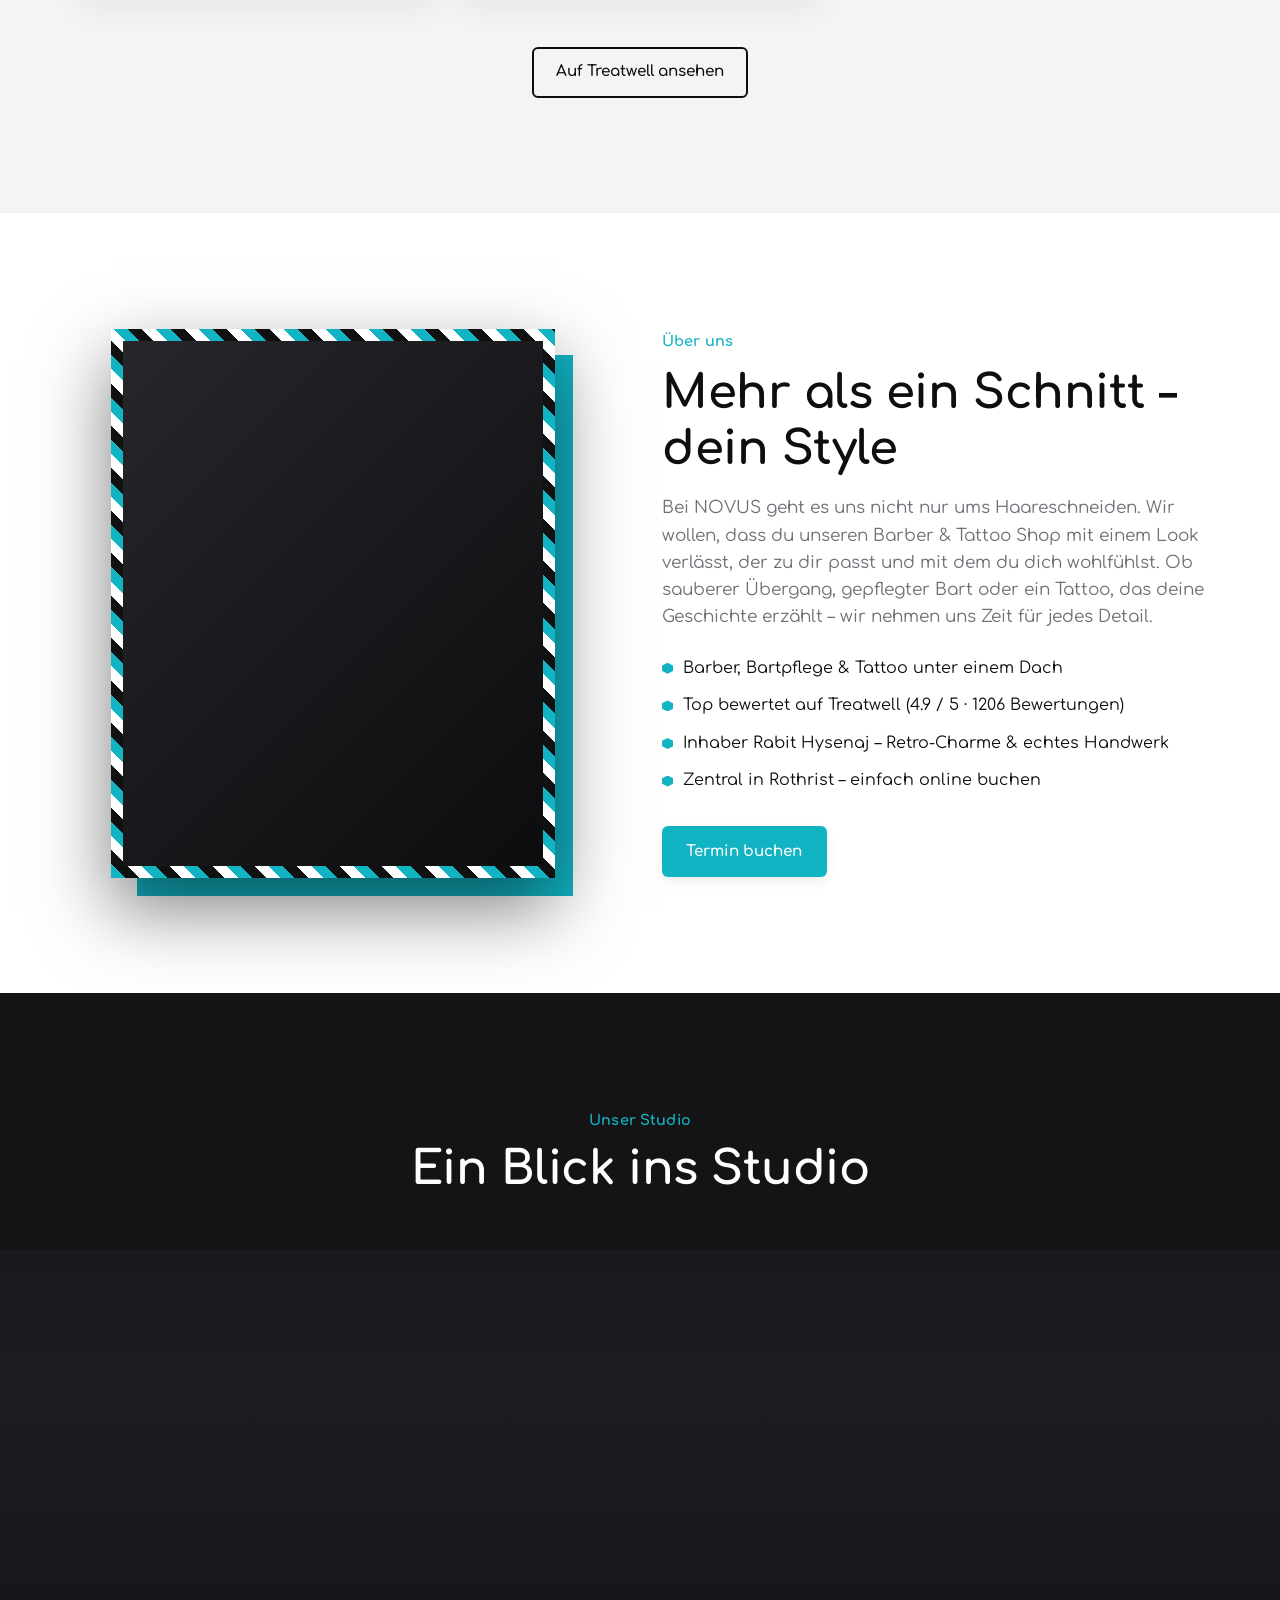
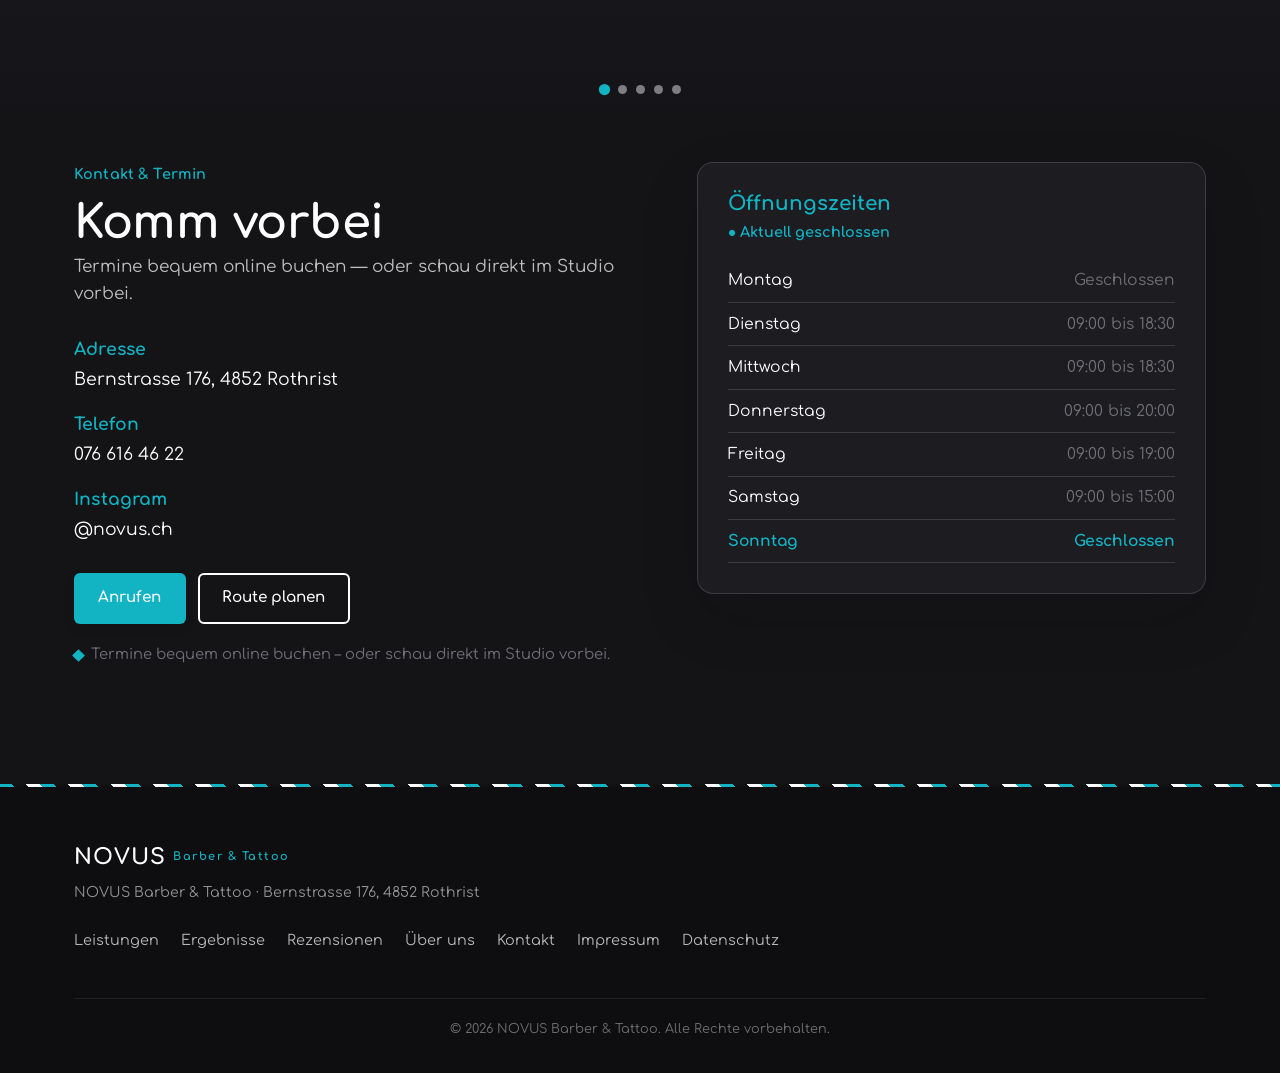
==== commit 98f09595: "NOVUS: Termin-Buttons auf die Treatwell-Buchungsseite - bookingUrl auf https://buchung.treatwell.ch/" ====
--- a/index.html
+++ b/index.html
@@ -20,7 +20,7 @@
   <link rel="preconnect" href="https://fonts.googleapis.com" />
   <link rel="preconnect" href="https://fonts.gstatic.com" crossorigin />
   <link href="https://fonts.googleapis.com/css2?family=Comfortaa:wght@300..700&display=swap" rel="stylesheet" />
-  <link rel="stylesheet" href="assets/css/styles.css?v=47" />
+  <link rel="stylesheet" href="assets/css/styles.css?v=48" />
 </head>
 <body>
 
@@ -193,7 +193,7 @@
 
   <a href="#kontakt" class="sticky-cta" data-cta>Termin buchen</a>
 
-  <script src="assets/js/config.js?v=47"></script>
-  <script src="assets/js/main.js?v=47"></script>
+  <script src="assets/js/config.js?v=48"></script>
+  <script src="assets/js/main.js?v=48"></script>
 </body>
 </html>
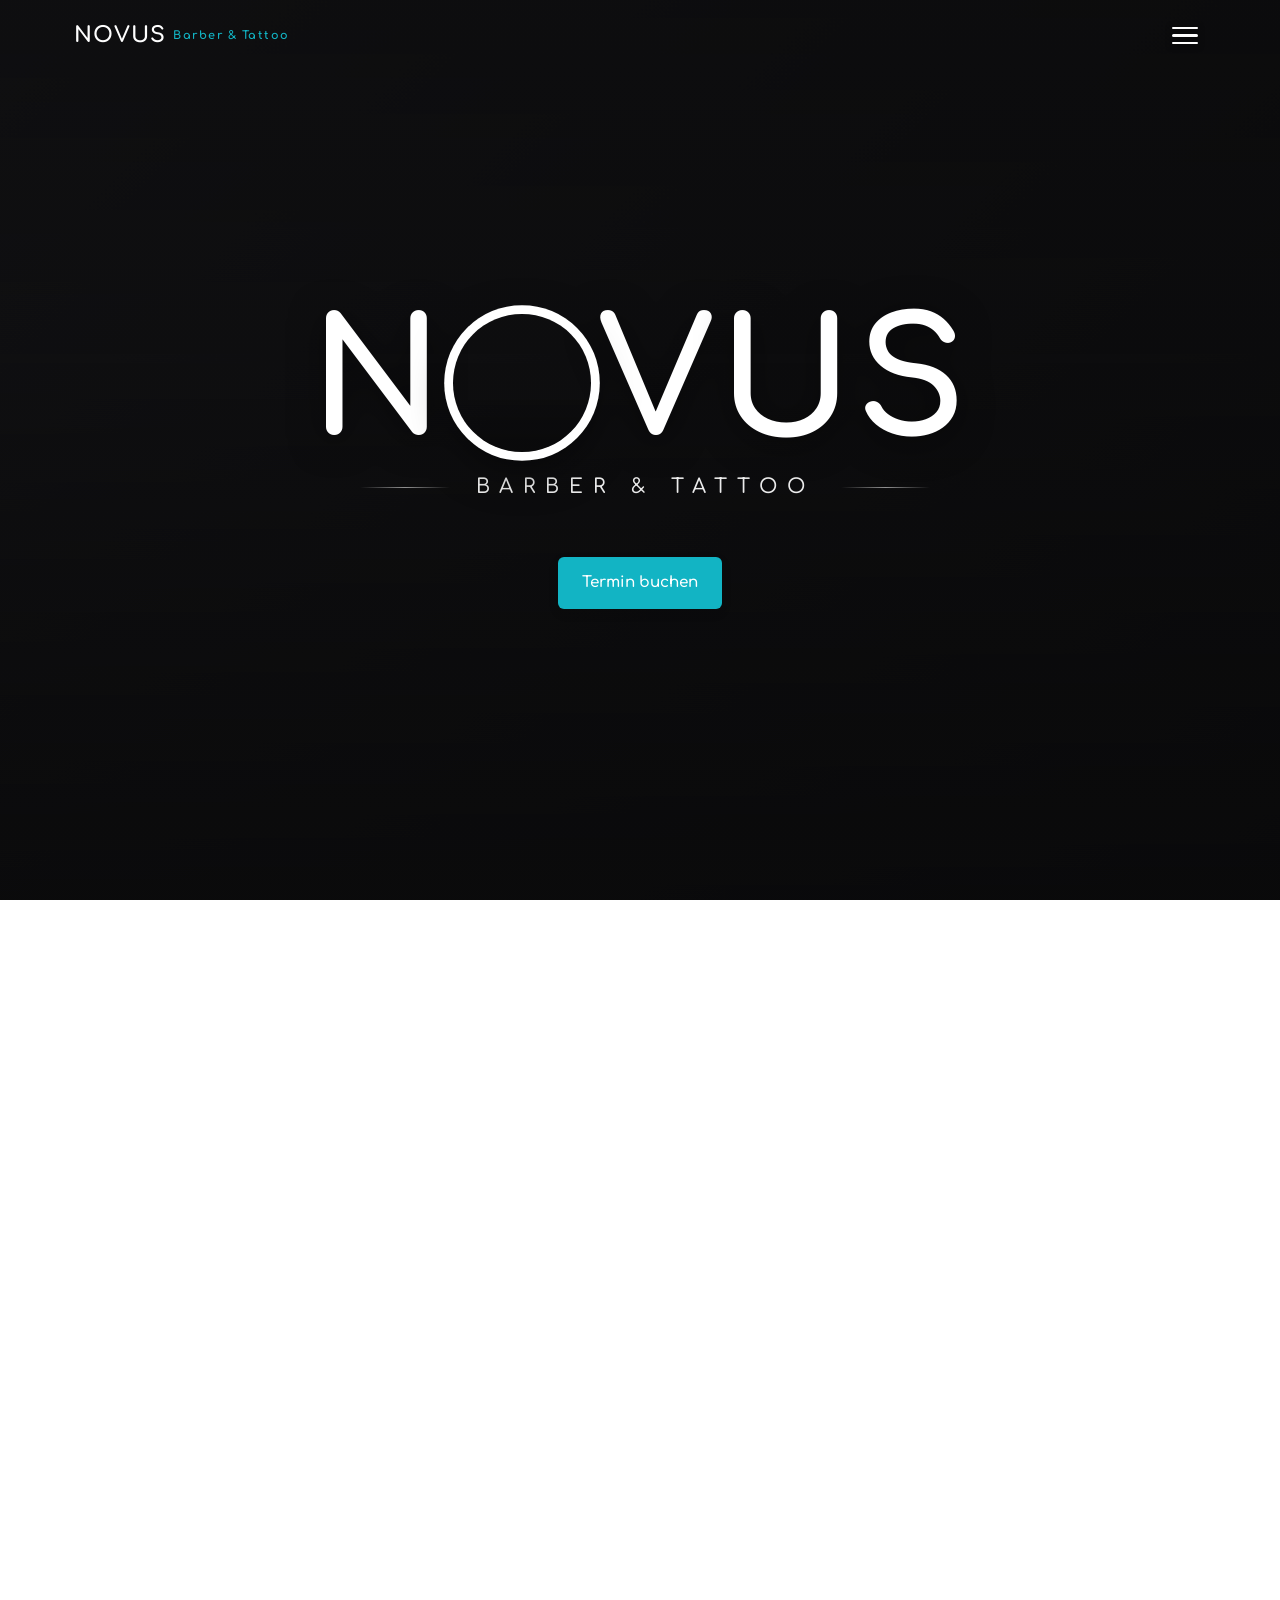
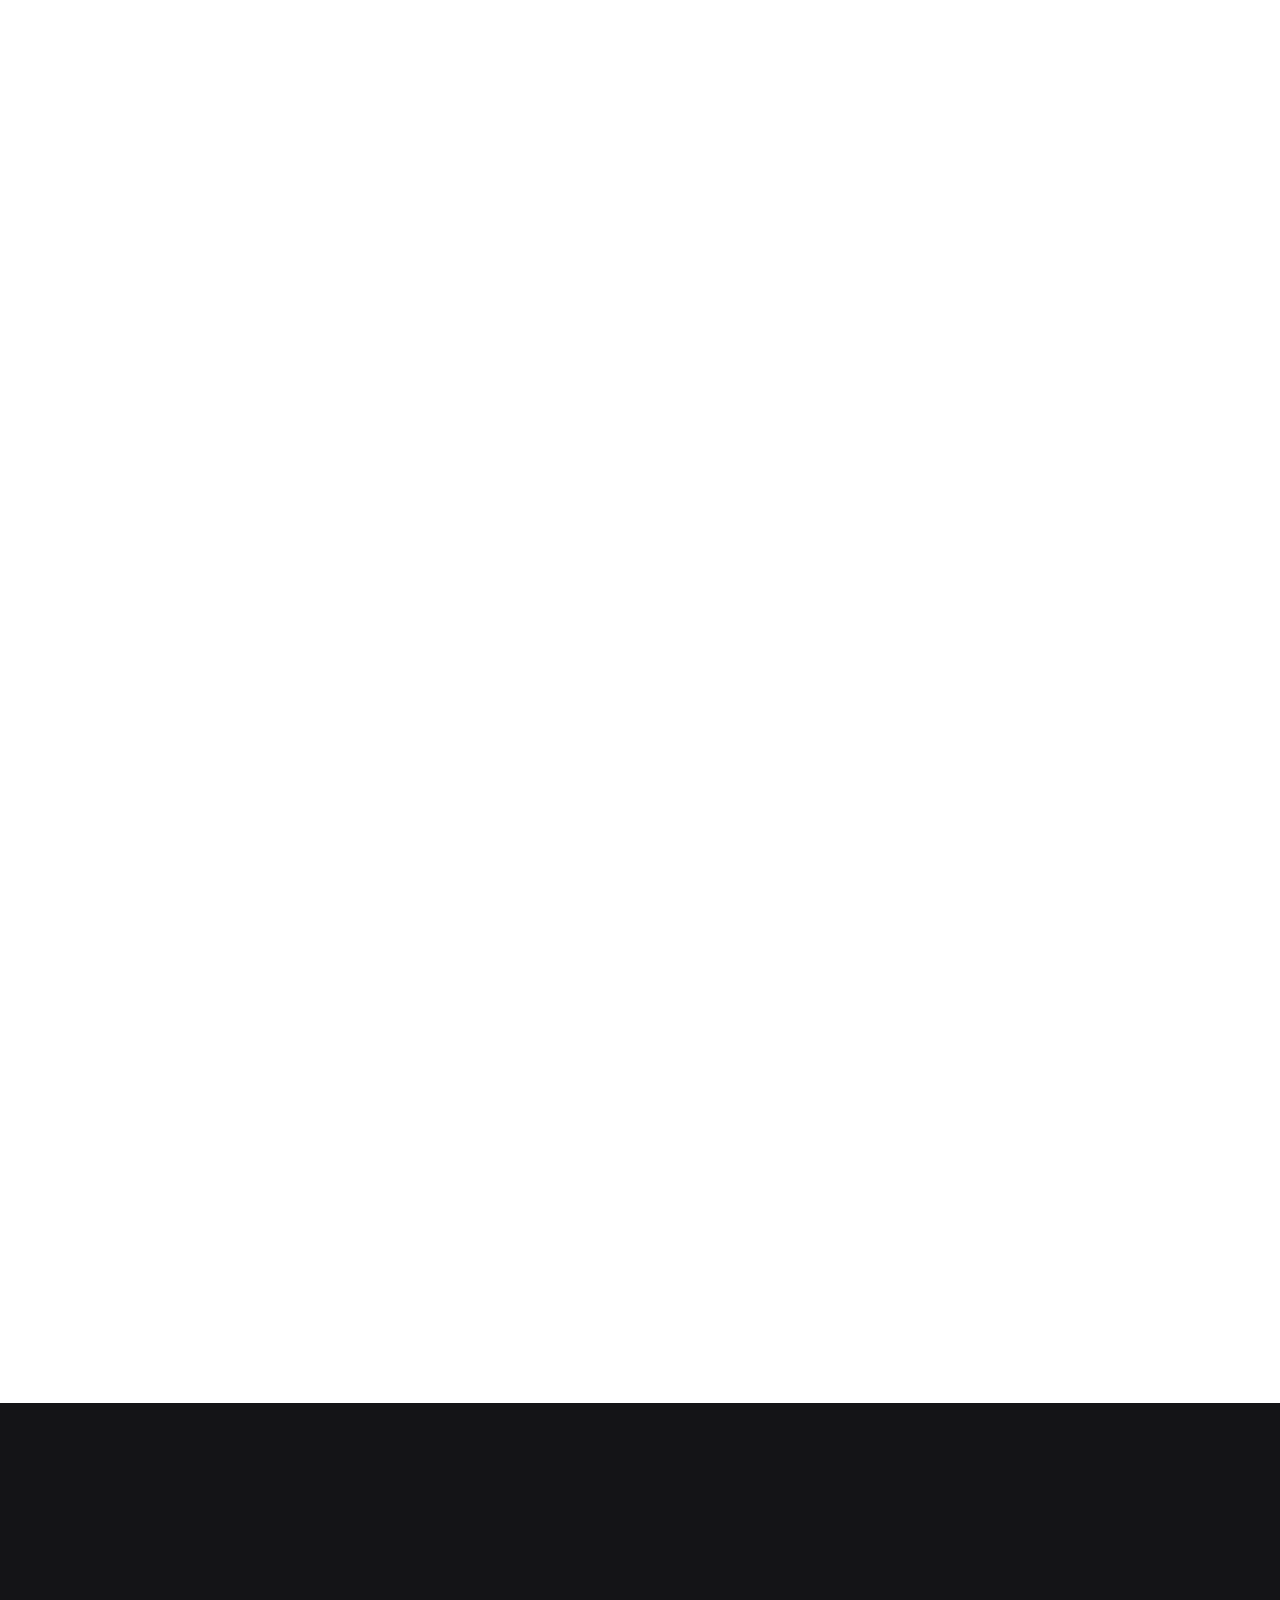
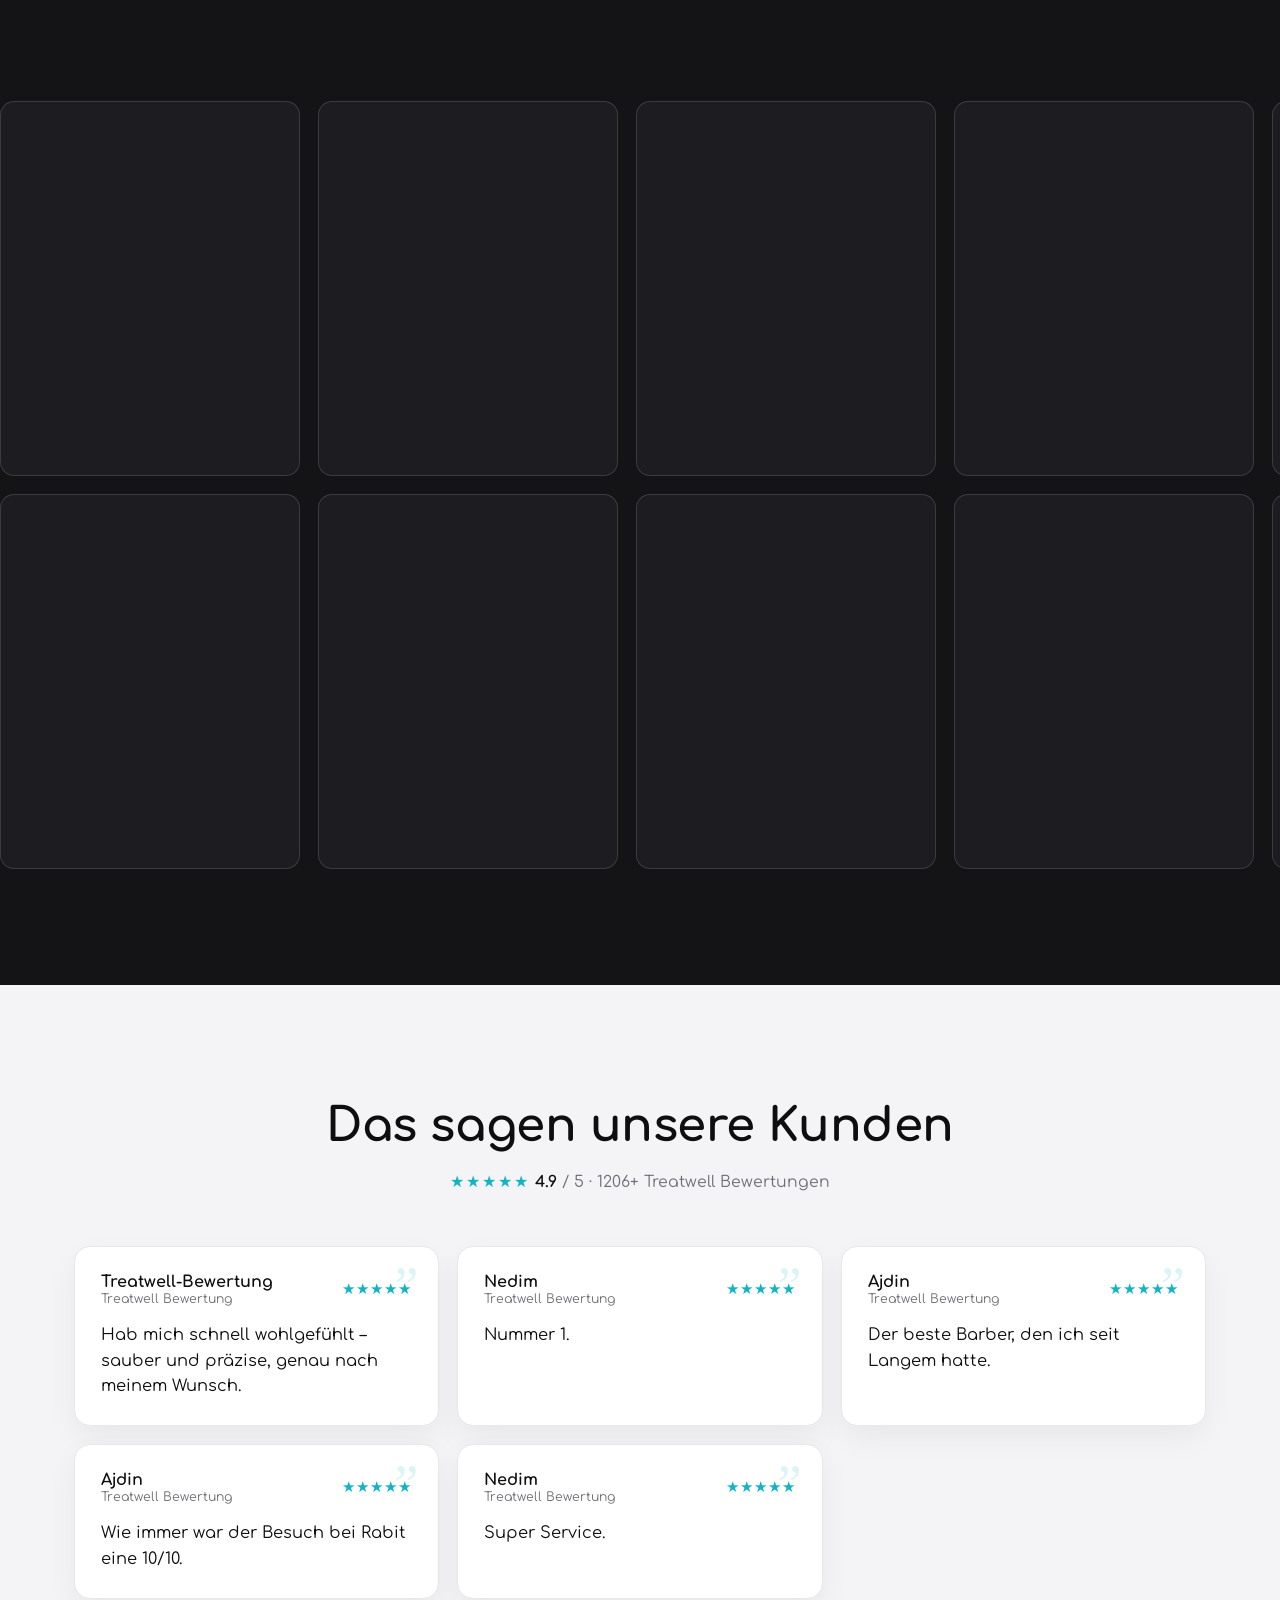
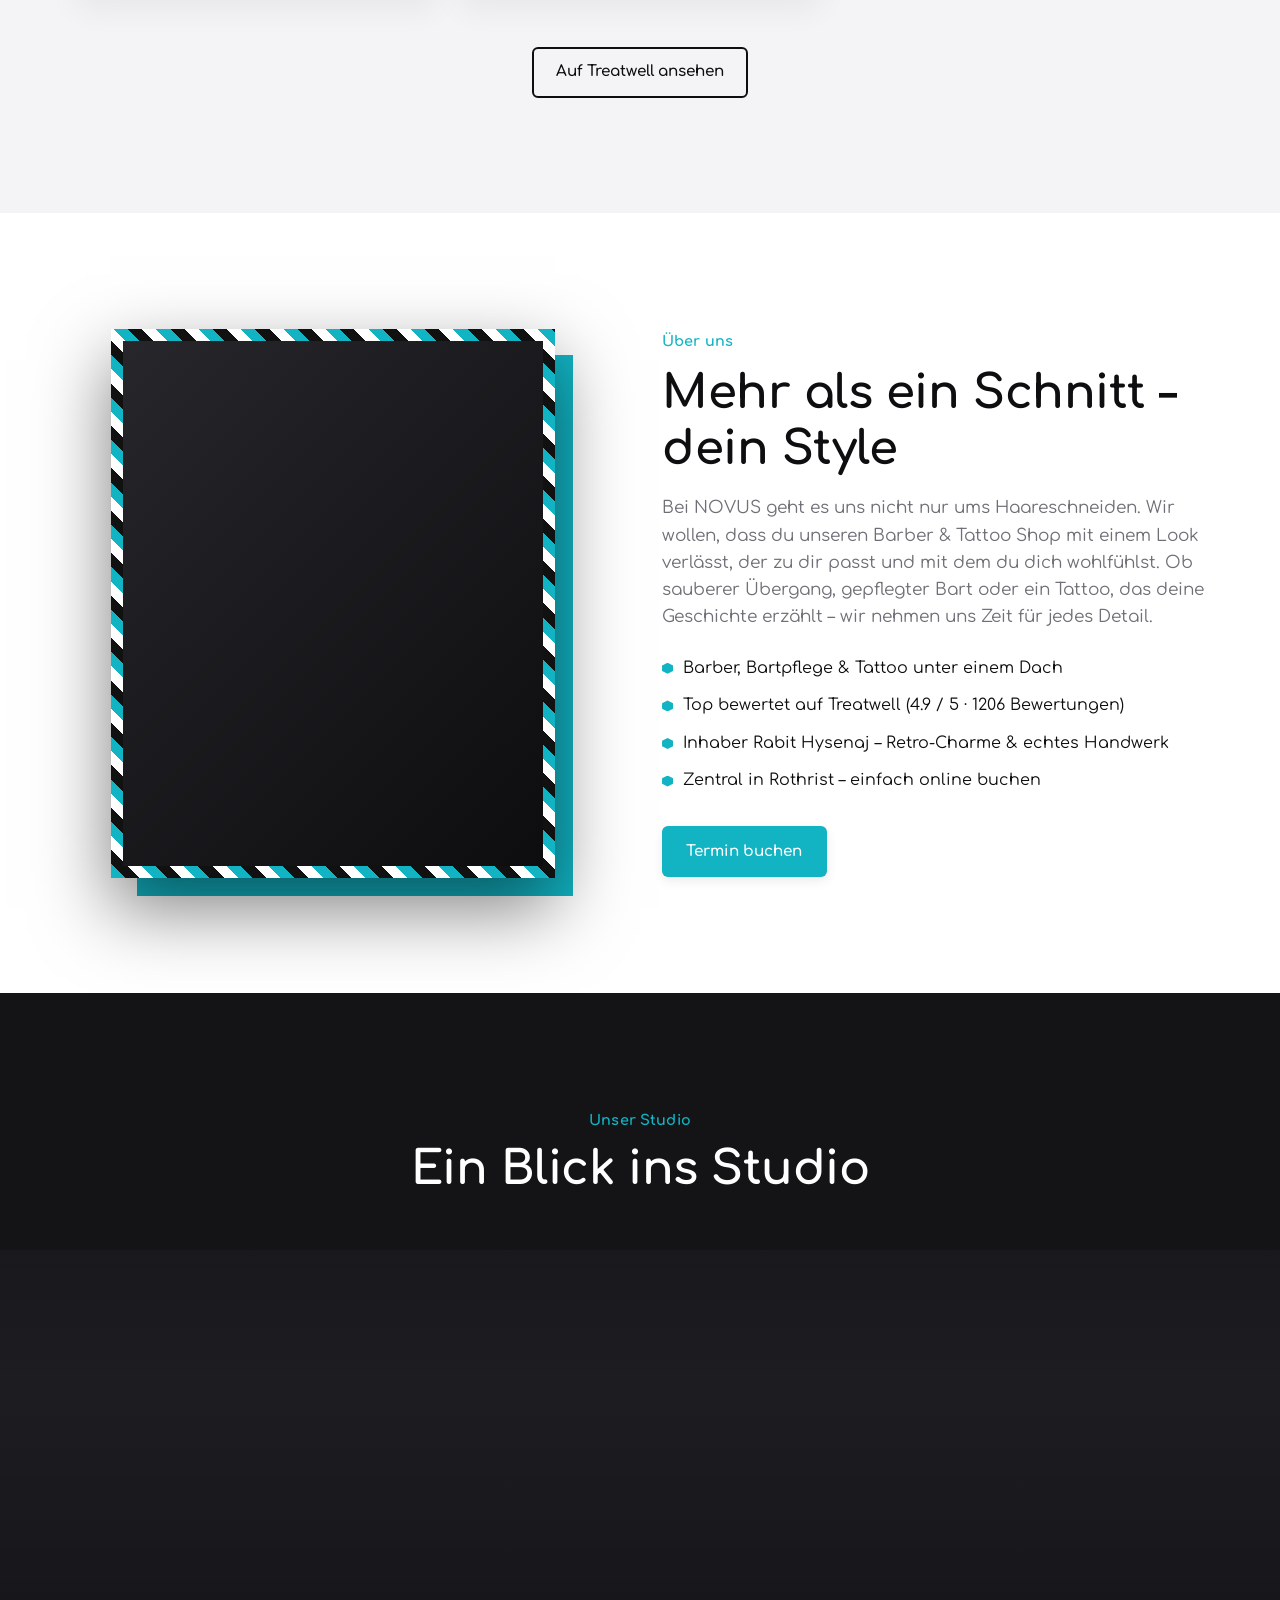
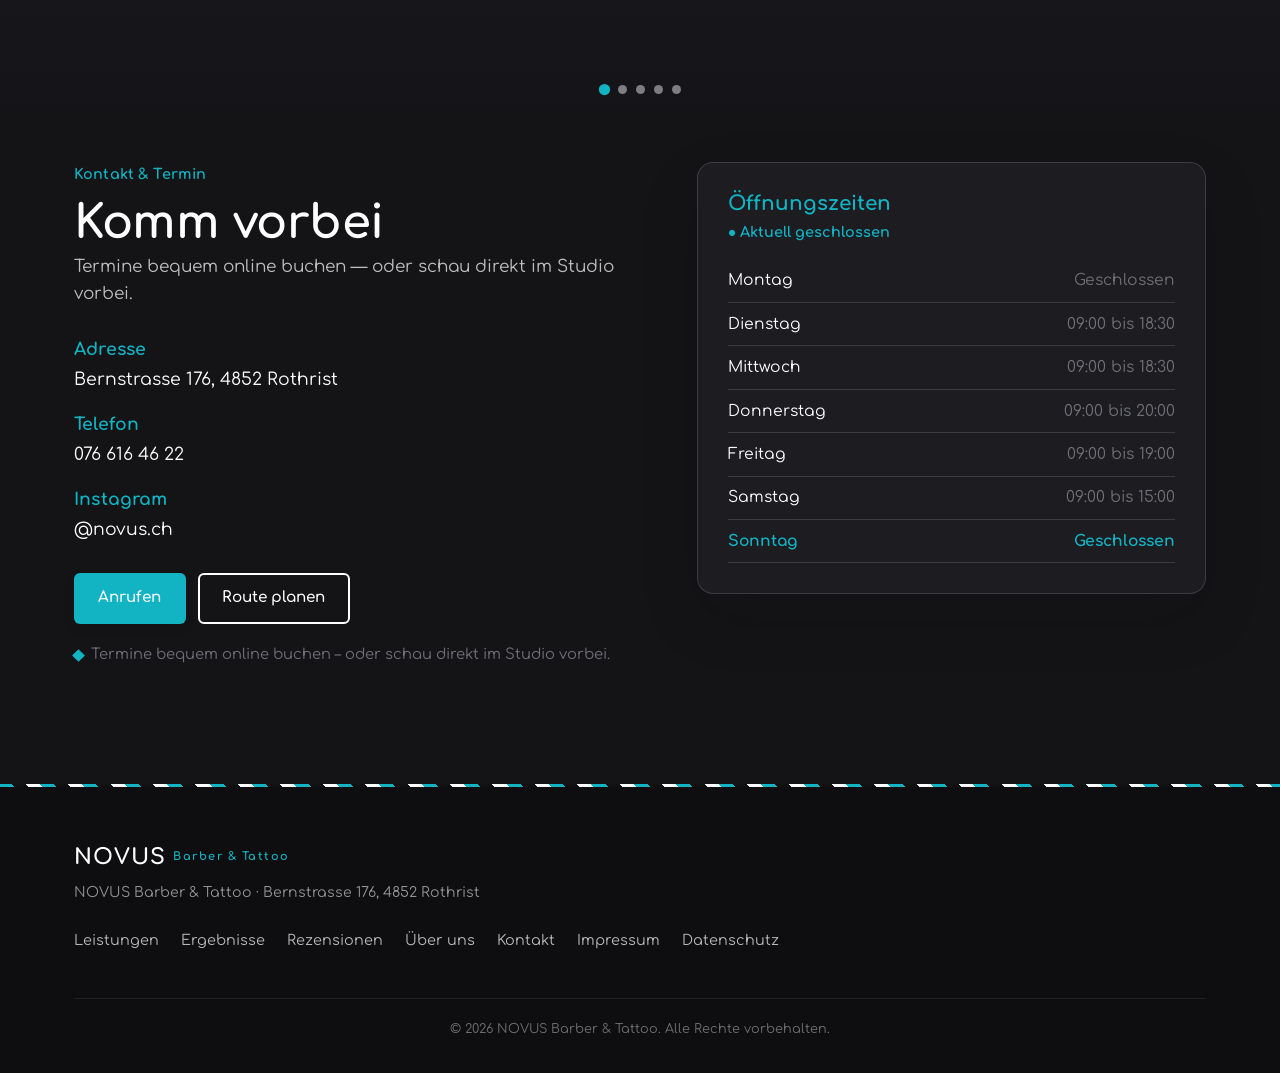
==== commit f0ebf9d9: "NOVUS: echtes weiches Mausrad-Scrollen (Lenis-artig) - Smoothing greift jetzt bei JEDEM Mausrad-Erei" ====
--- a/index.html
+++ b/index.html
@@ -20,7 +20,7 @@
   <link rel="preconnect" href="https://fonts.googleapis.com" />
   <link rel="preconnect" href="https://fonts.gstatic.com" crossorigin />
   <link href="https://fonts.googleapis.com/css2?family=Comfortaa:wght@300..700&display=swap" rel="stylesheet" />
-  <link rel="stylesheet" href="assets/css/styles.css?v=48" />
+  <link rel="stylesheet" href="assets/css/styles.css?v=49" />
 </head>
 <body>
 
@@ -193,7 +193,7 @@
 
   <a href="#kontakt" class="sticky-cta" data-cta>Termin buchen</a>
 
-  <script src="assets/js/config.js?v=48"></script>
-  <script src="assets/js/main.js?v=48"></script>
+  <script src="assets/js/config.js?v=49"></script>
+  <script src="assets/js/main.js?v=49"></script>
 </body>
 </html>
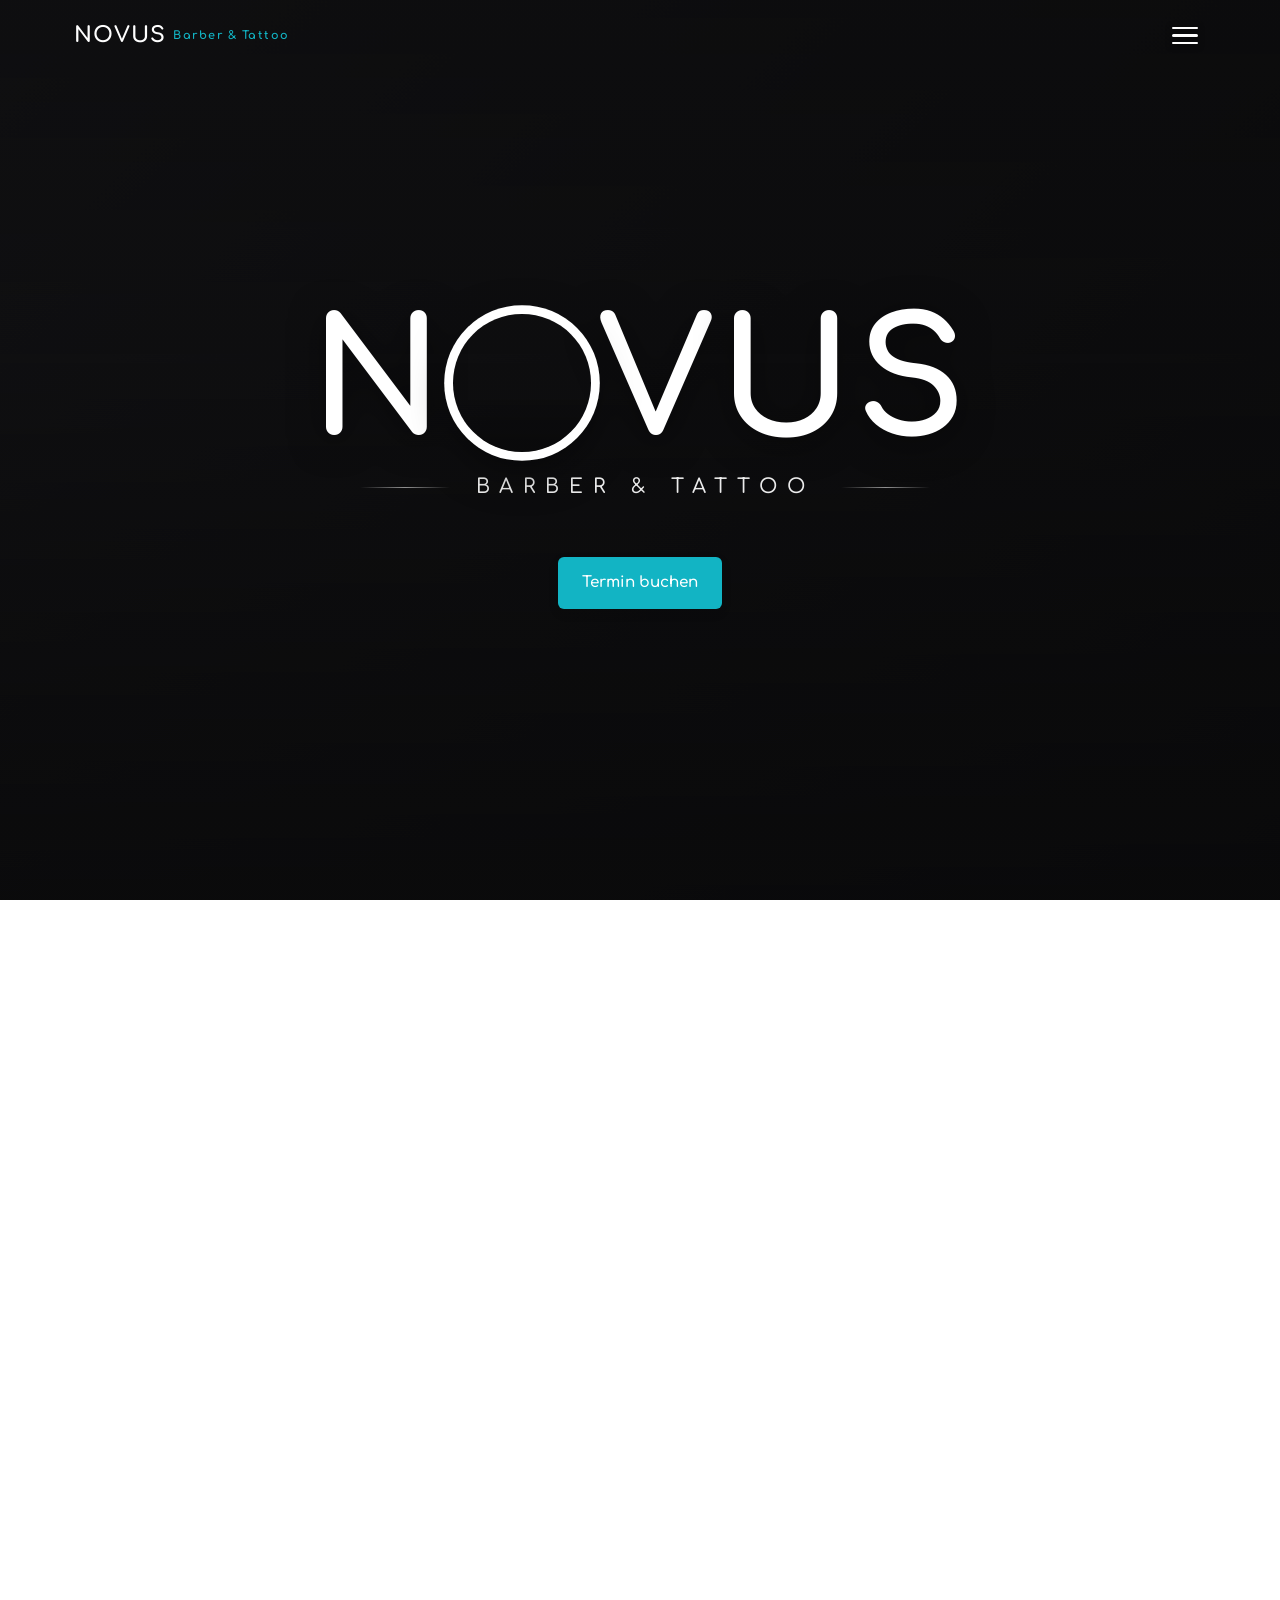
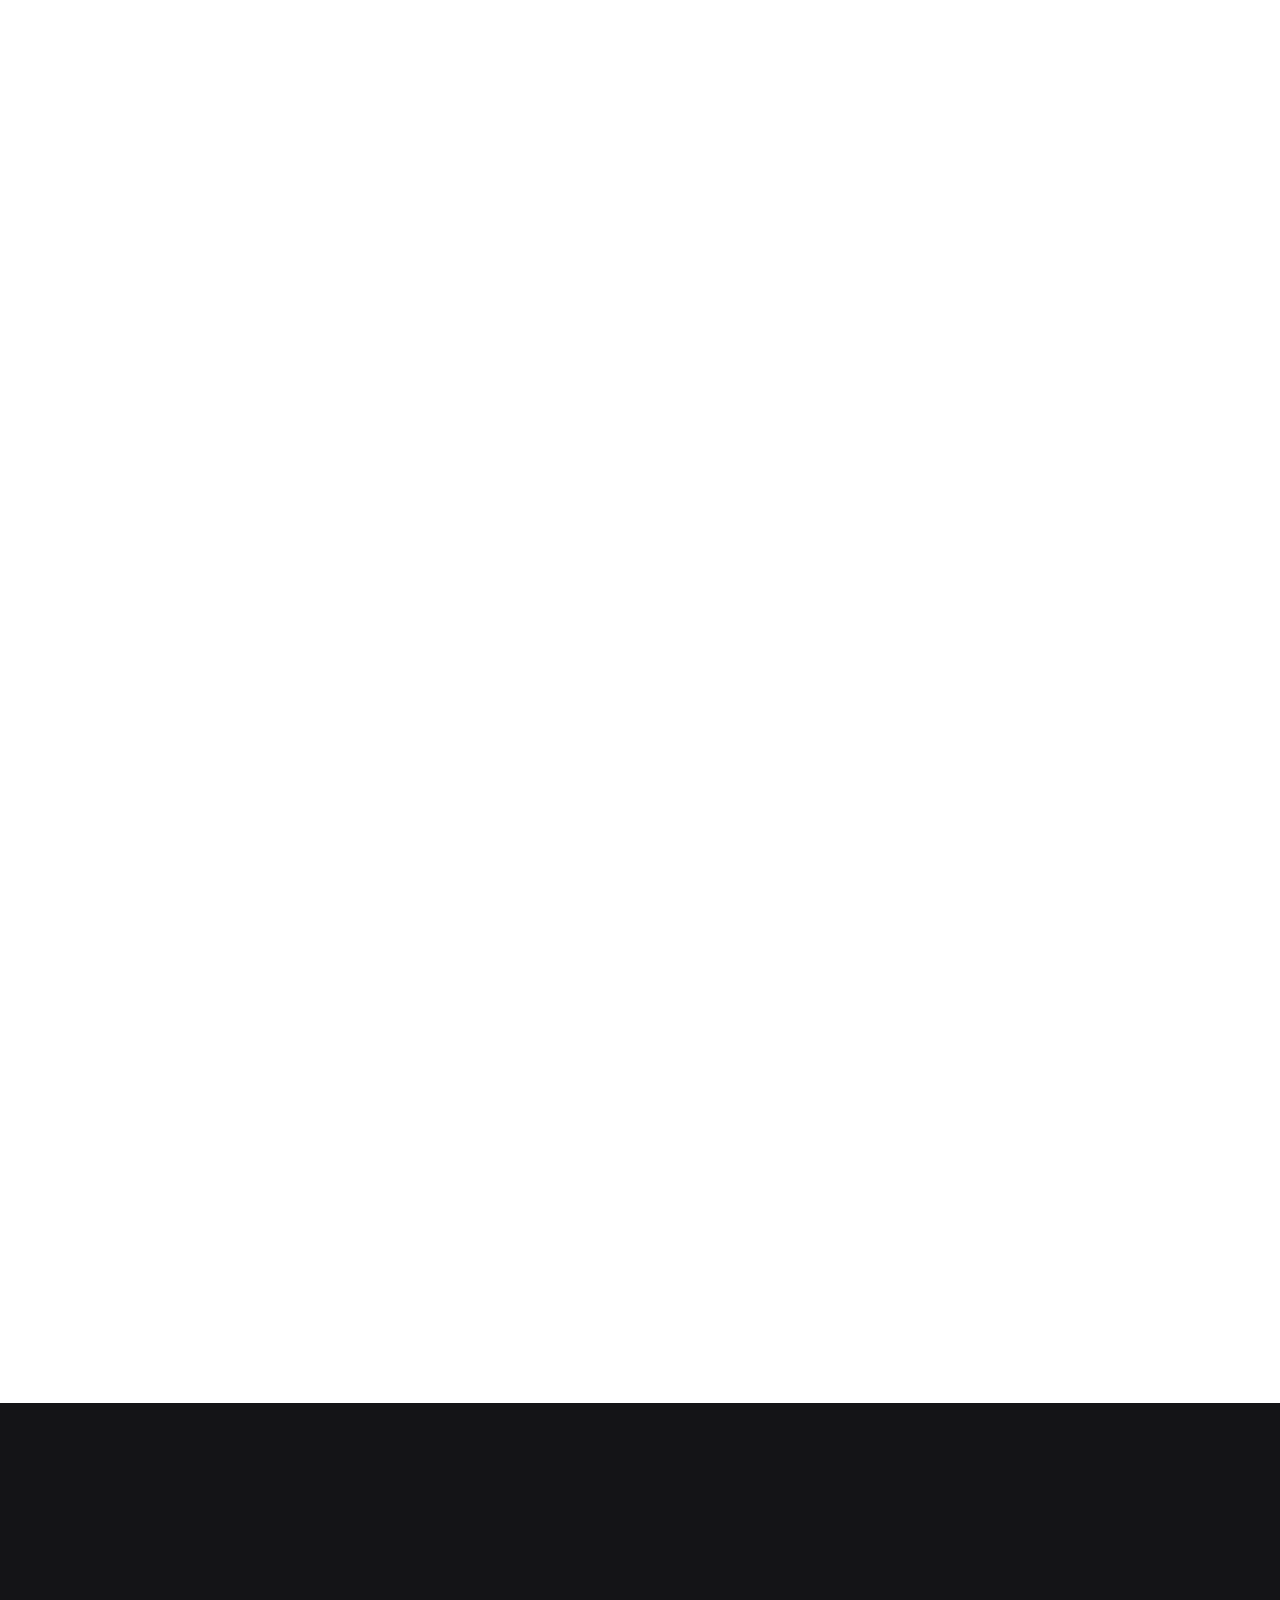
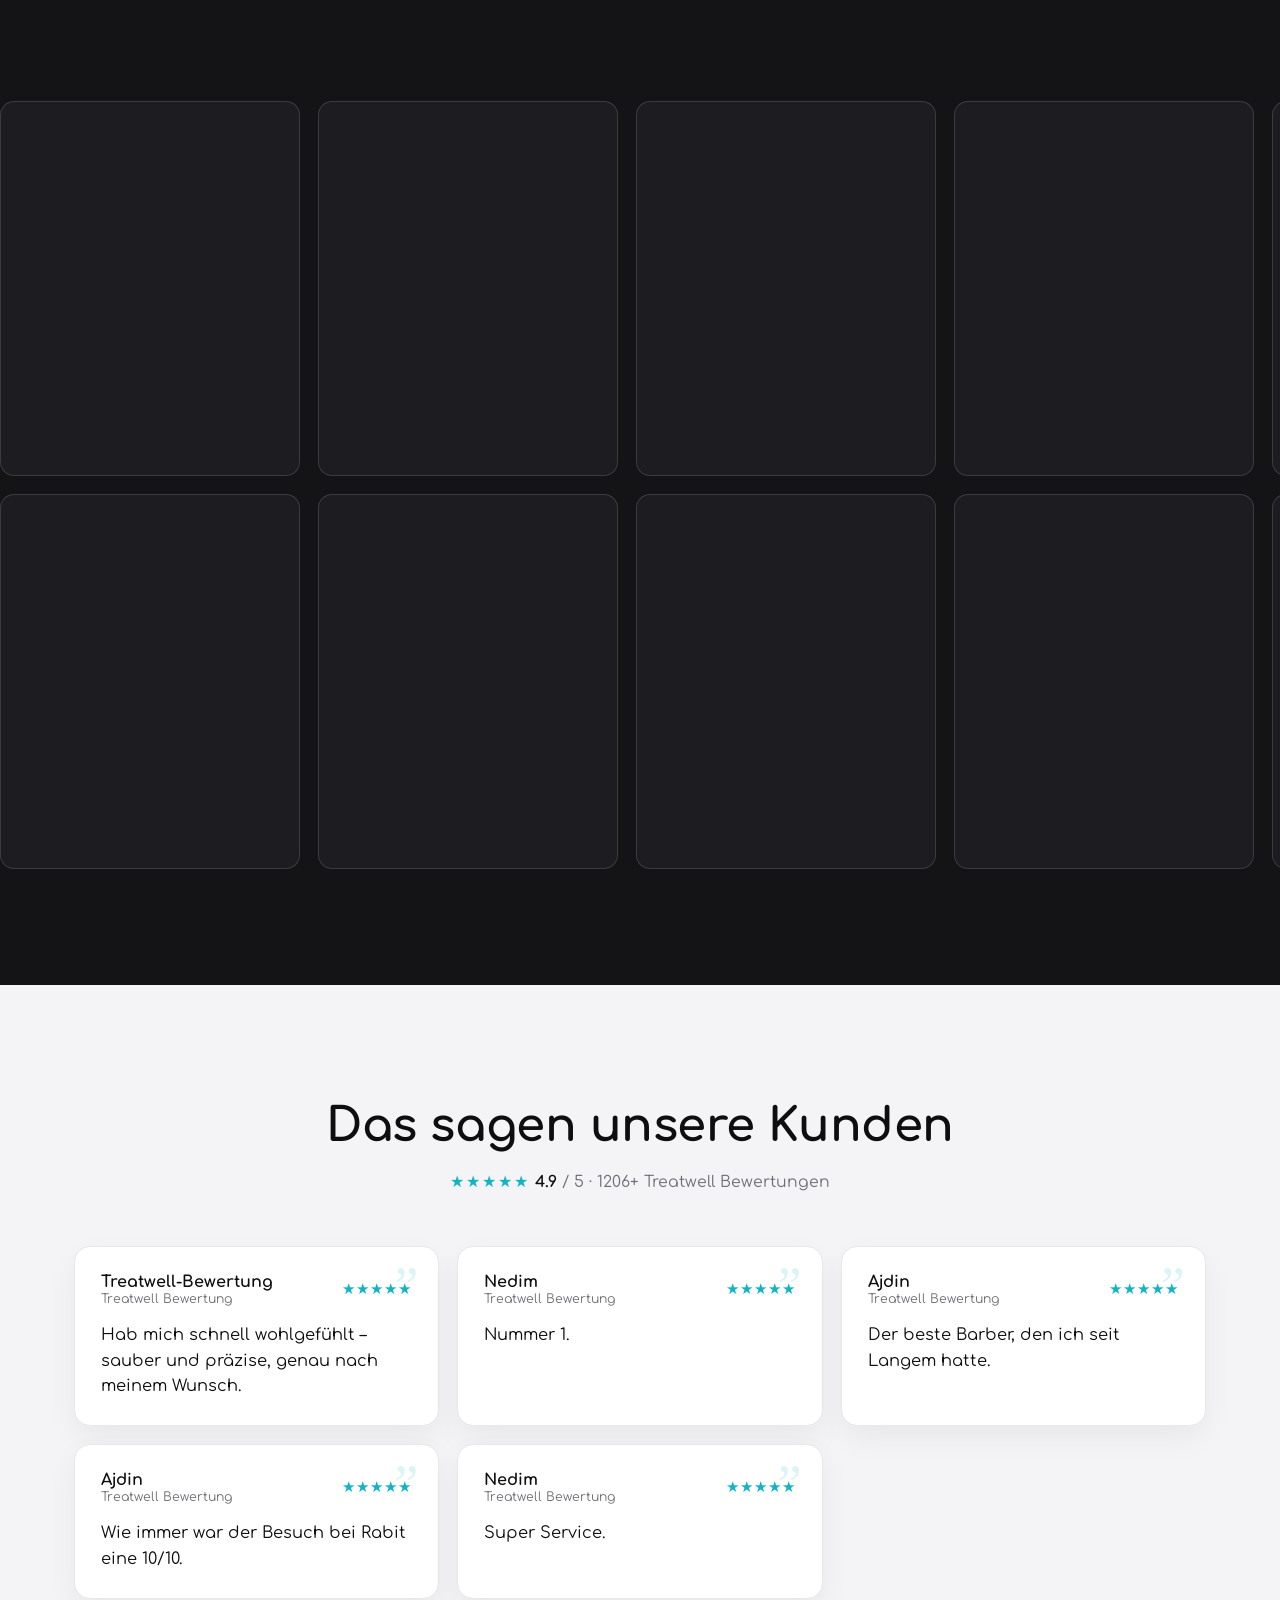
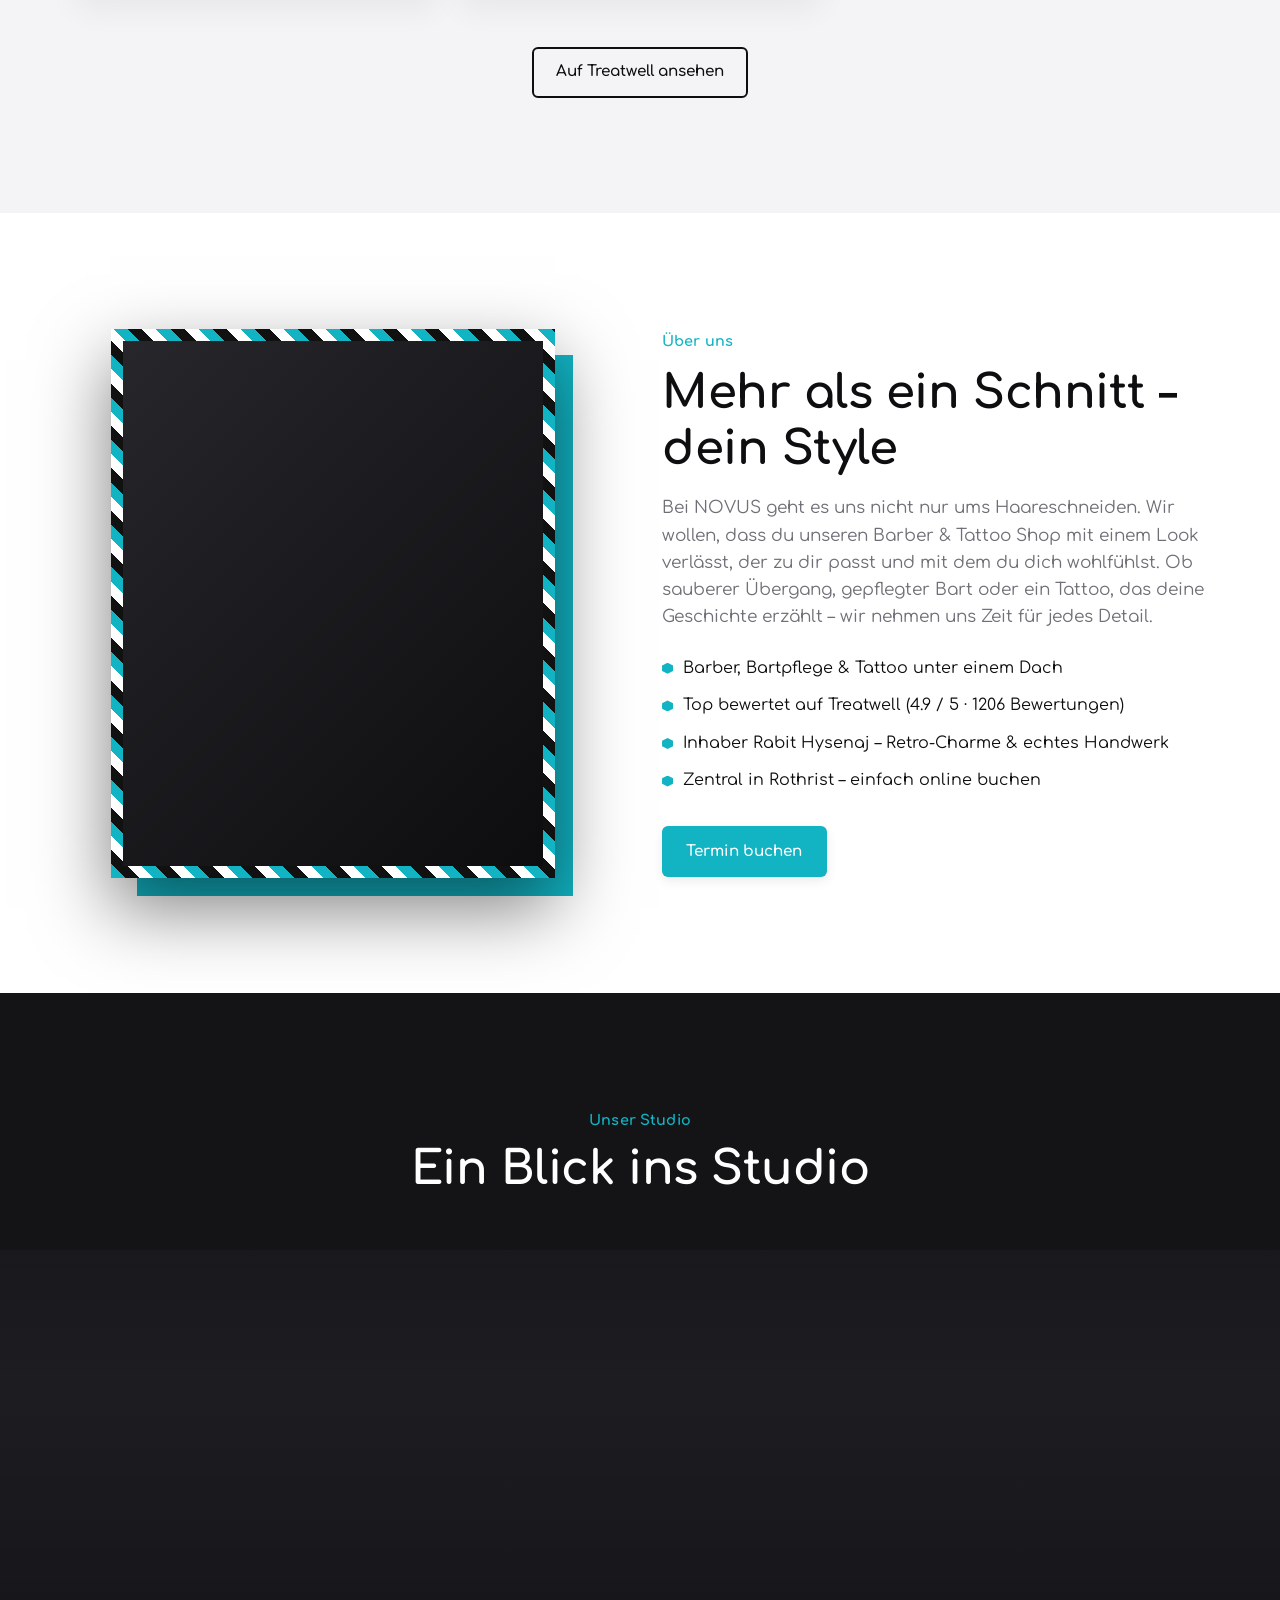
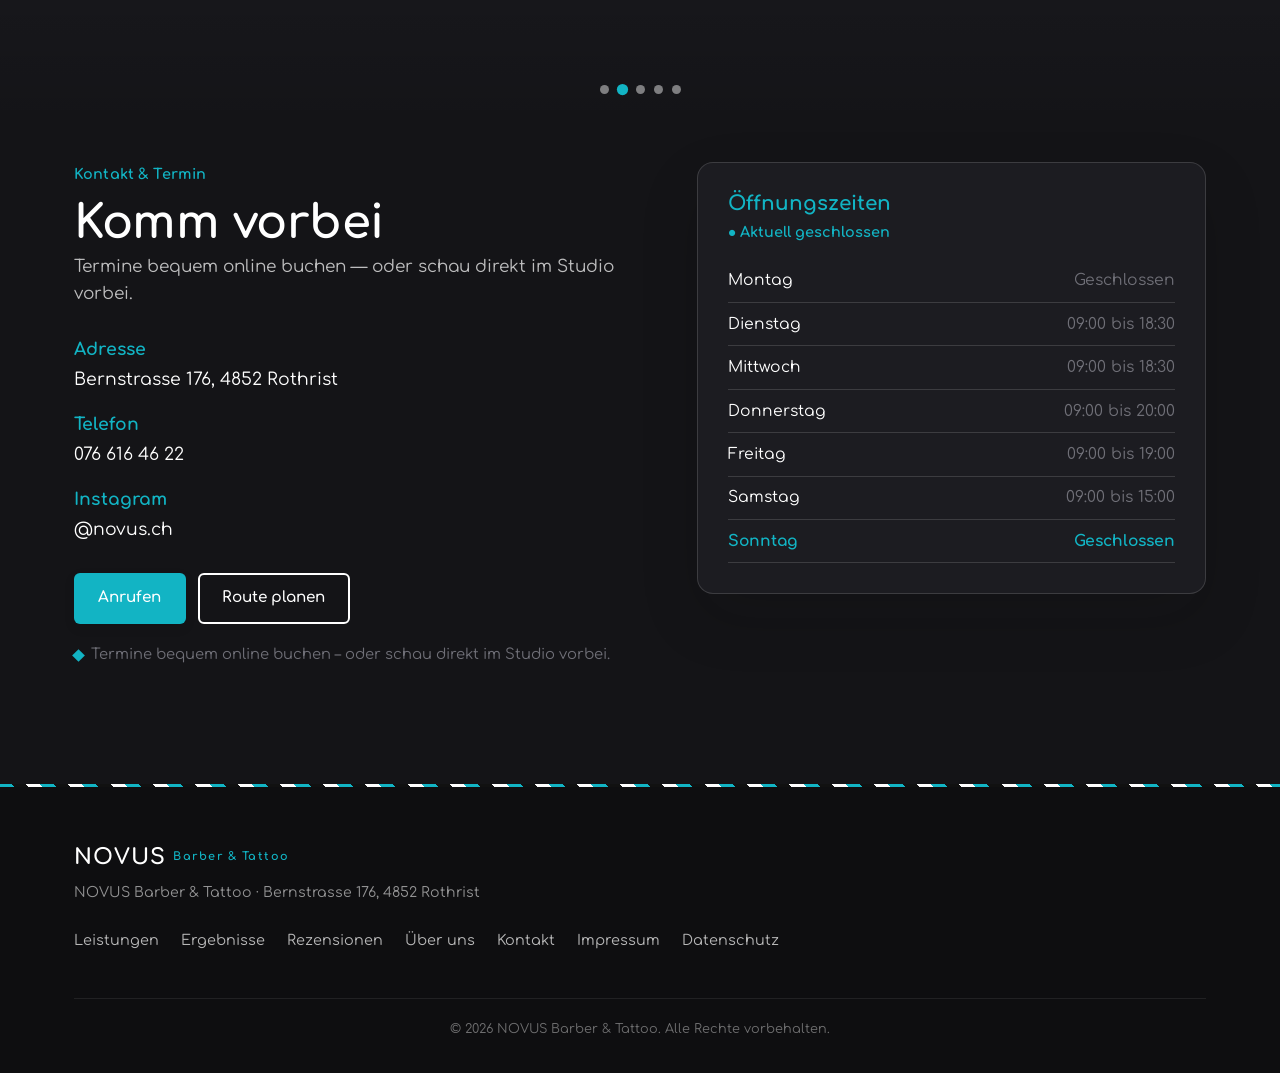
==== commit 7a2d4348: "NOVUS: Mausrad-Nachlauf ausgeprägter + Ladeprüfung - EASE 0.075 / SPEED 1.1: deutlich längeres, weic" ====
--- a/index.html
+++ b/index.html
@@ -20,7 +20,7 @@
   <link rel="preconnect" href="https://fonts.googleapis.com" />
   <link rel="preconnect" href="https://fonts.gstatic.com" crossorigin />
   <link href="https://fonts.googleapis.com/css2?family=Comfortaa:wght@300..700&display=swap" rel="stylesheet" />
-  <link rel="stylesheet" href="assets/css/styles.css?v=49" />
+  <link rel="stylesheet" href="assets/css/styles.css?v=50" />
 </head>
 <body>
 
@@ -193,7 +193,7 @@
 
   <a href="#kontakt" class="sticky-cta" data-cta>Termin buchen</a>
 
-  <script src="assets/js/config.js?v=49"></script>
-  <script src="assets/js/main.js?v=49"></script>
+  <script src="assets/js/config.js?v=50"></script>
+  <script src="assets/js/main.js?v=50"></script>
 </body>
 </html>
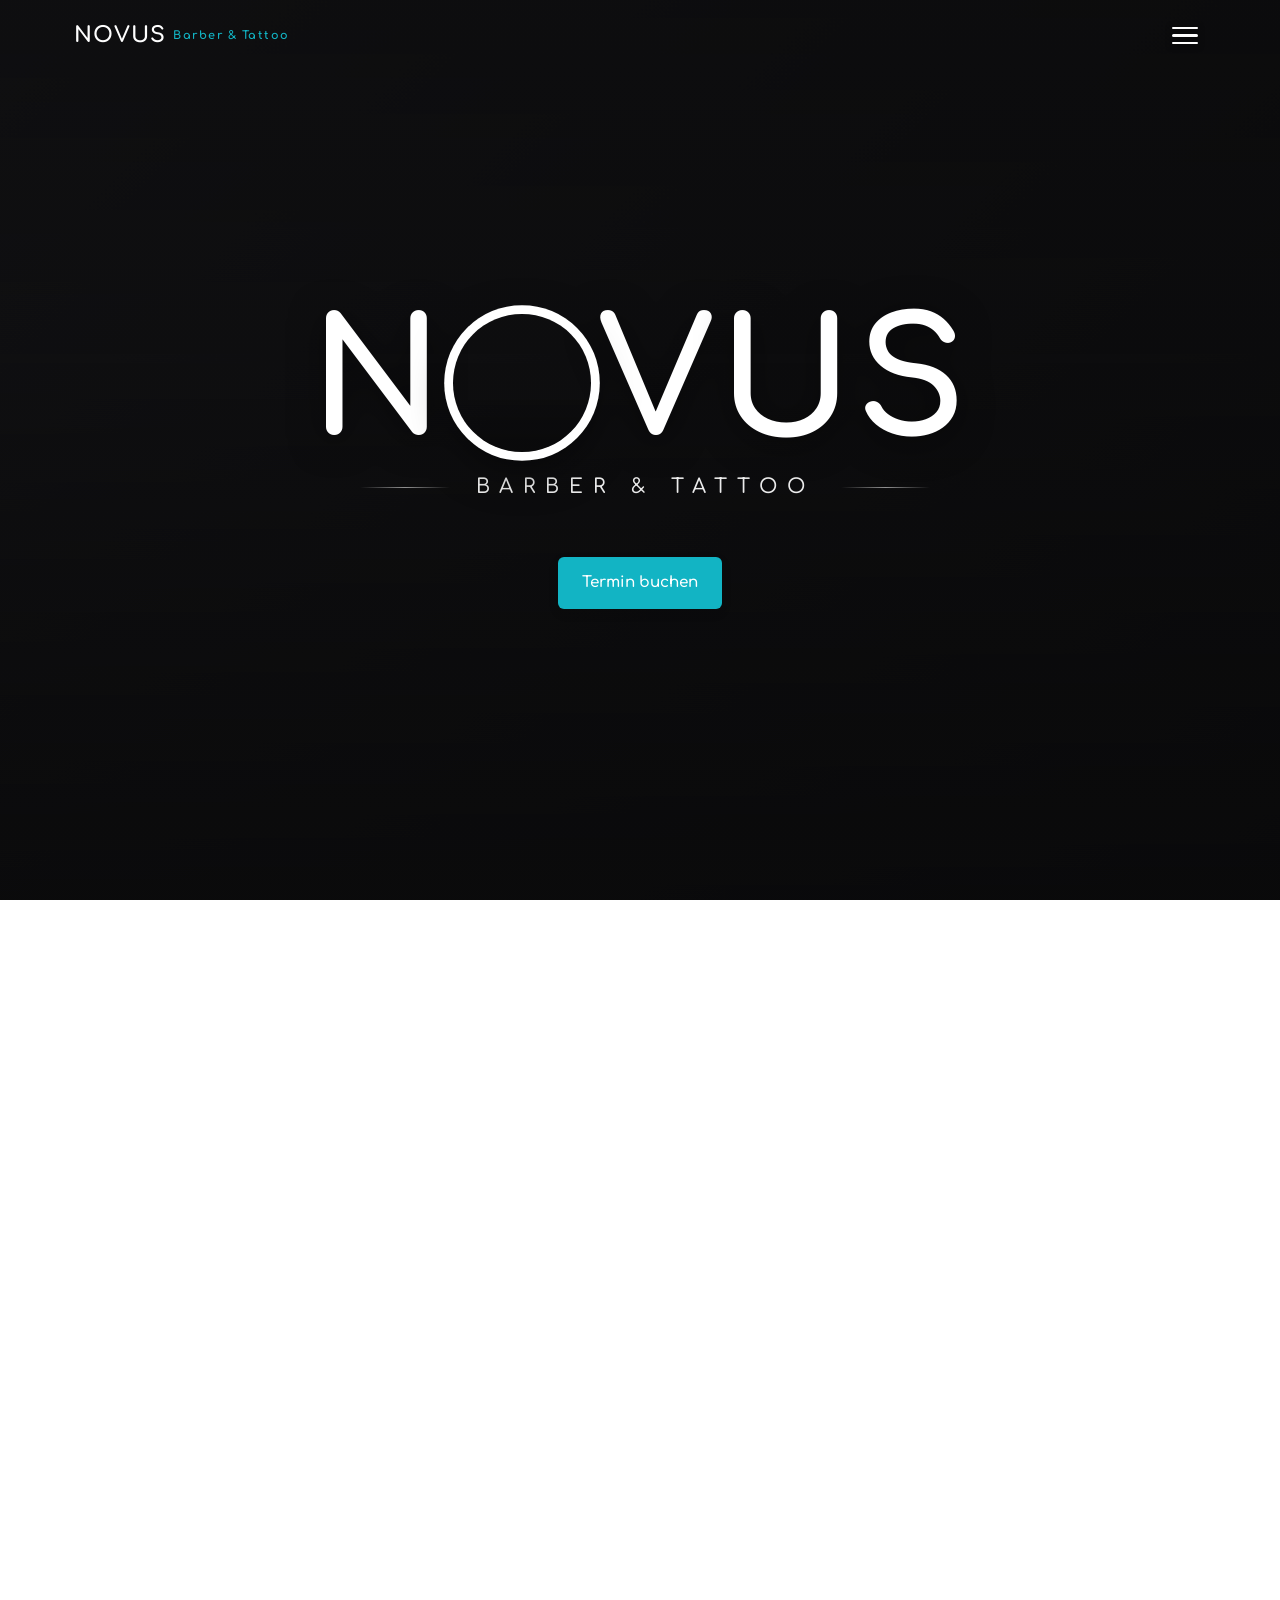
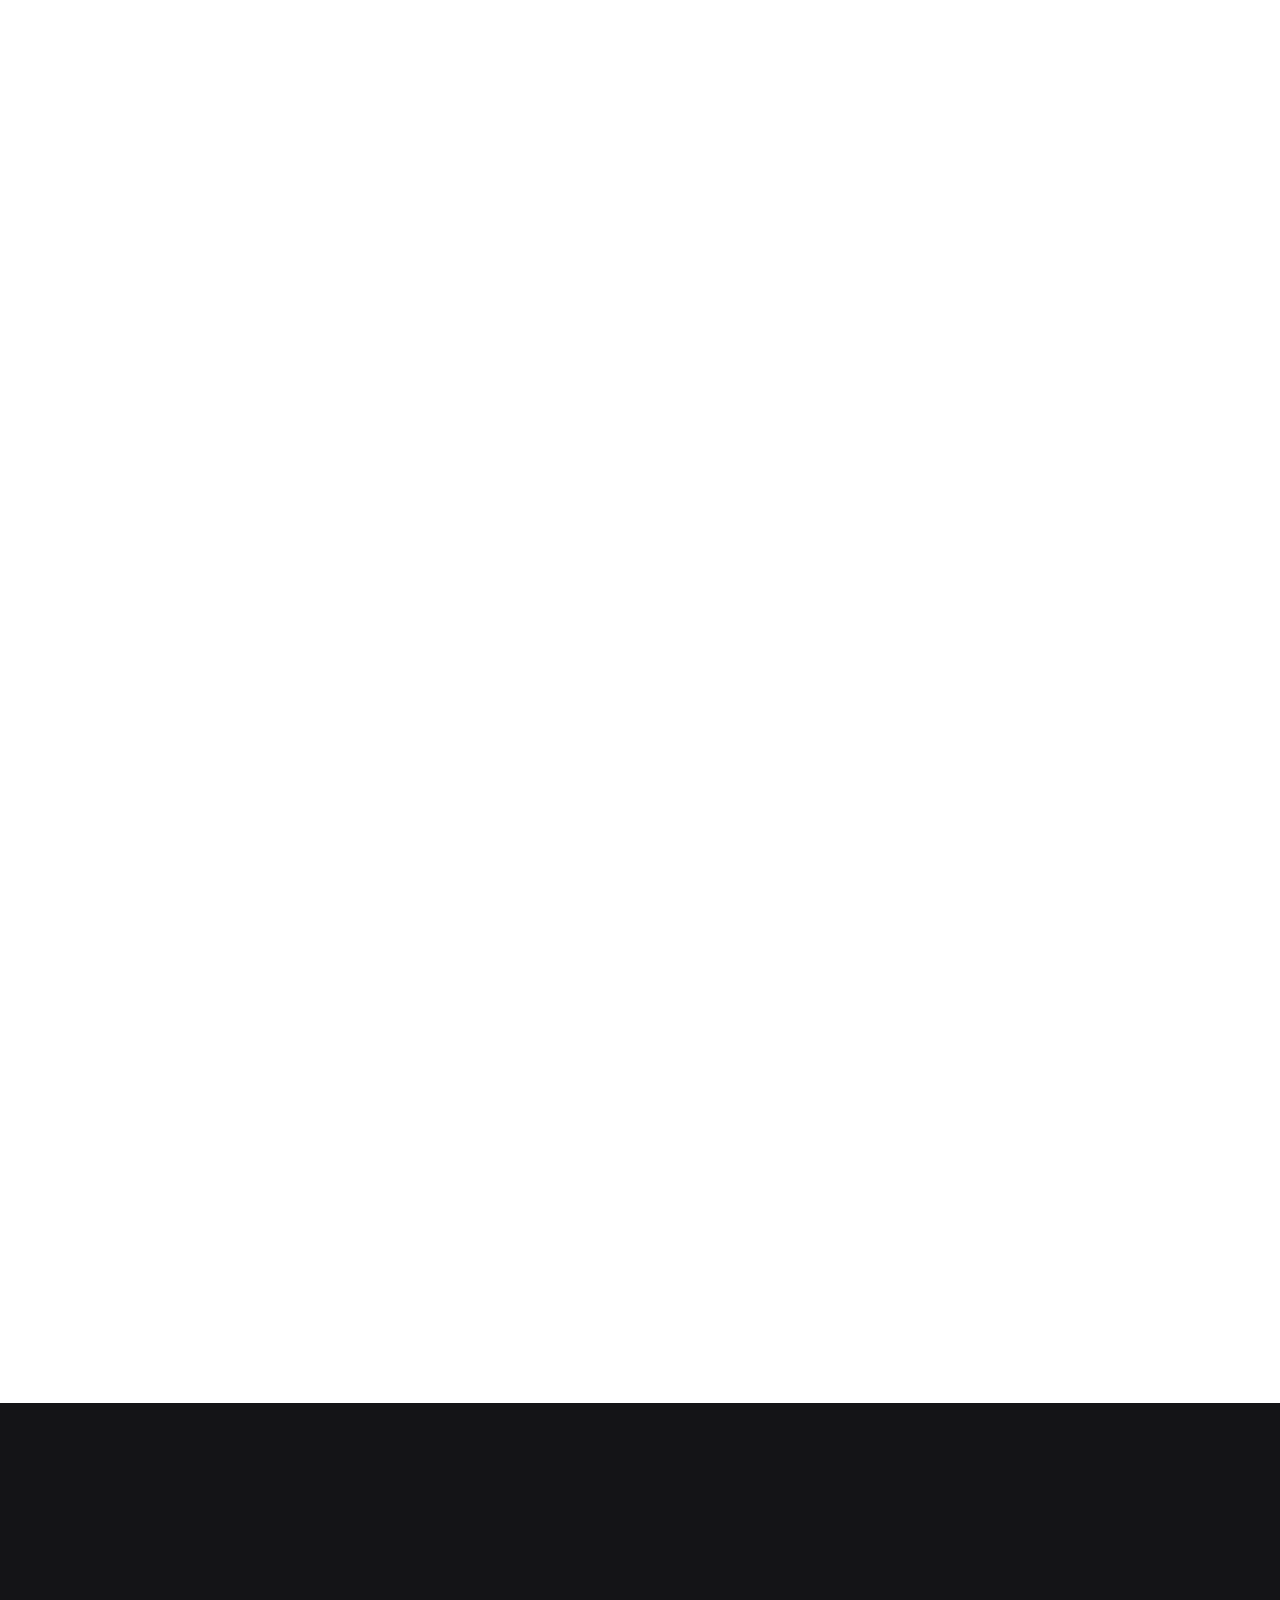
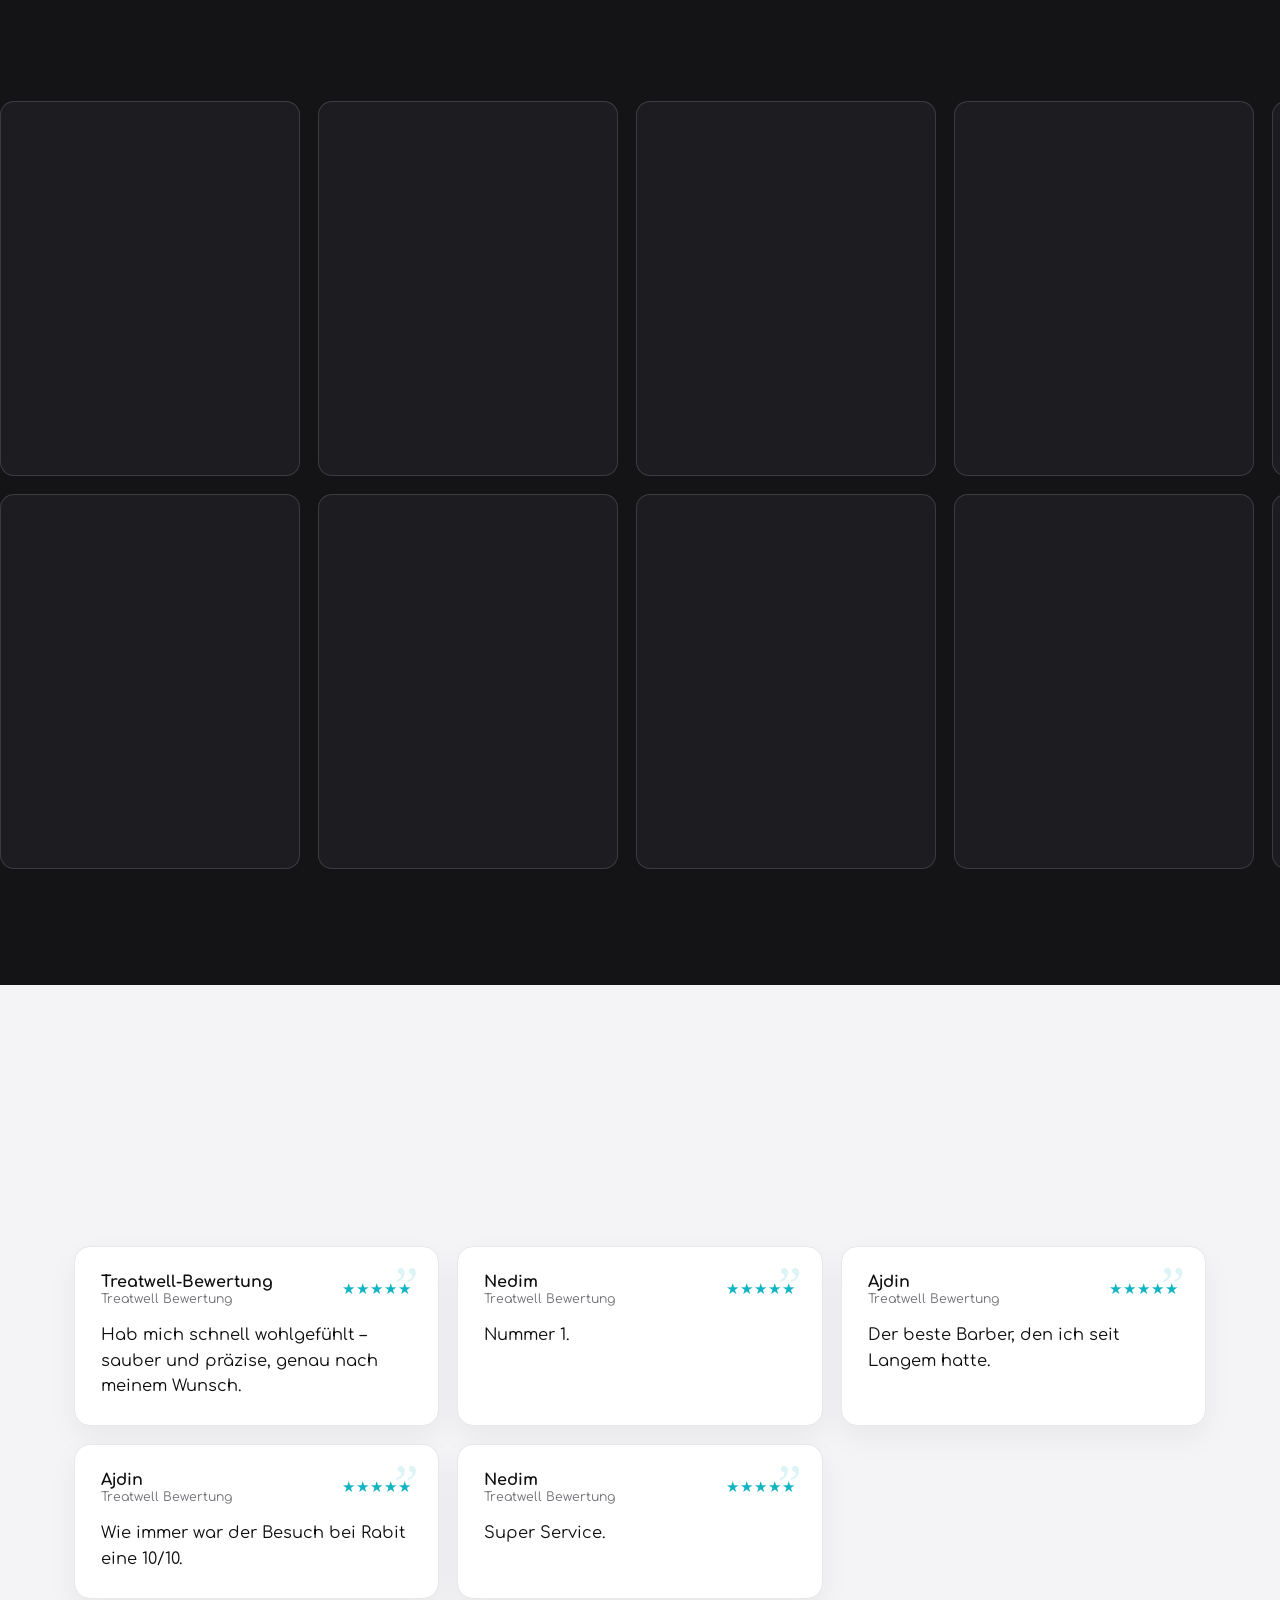
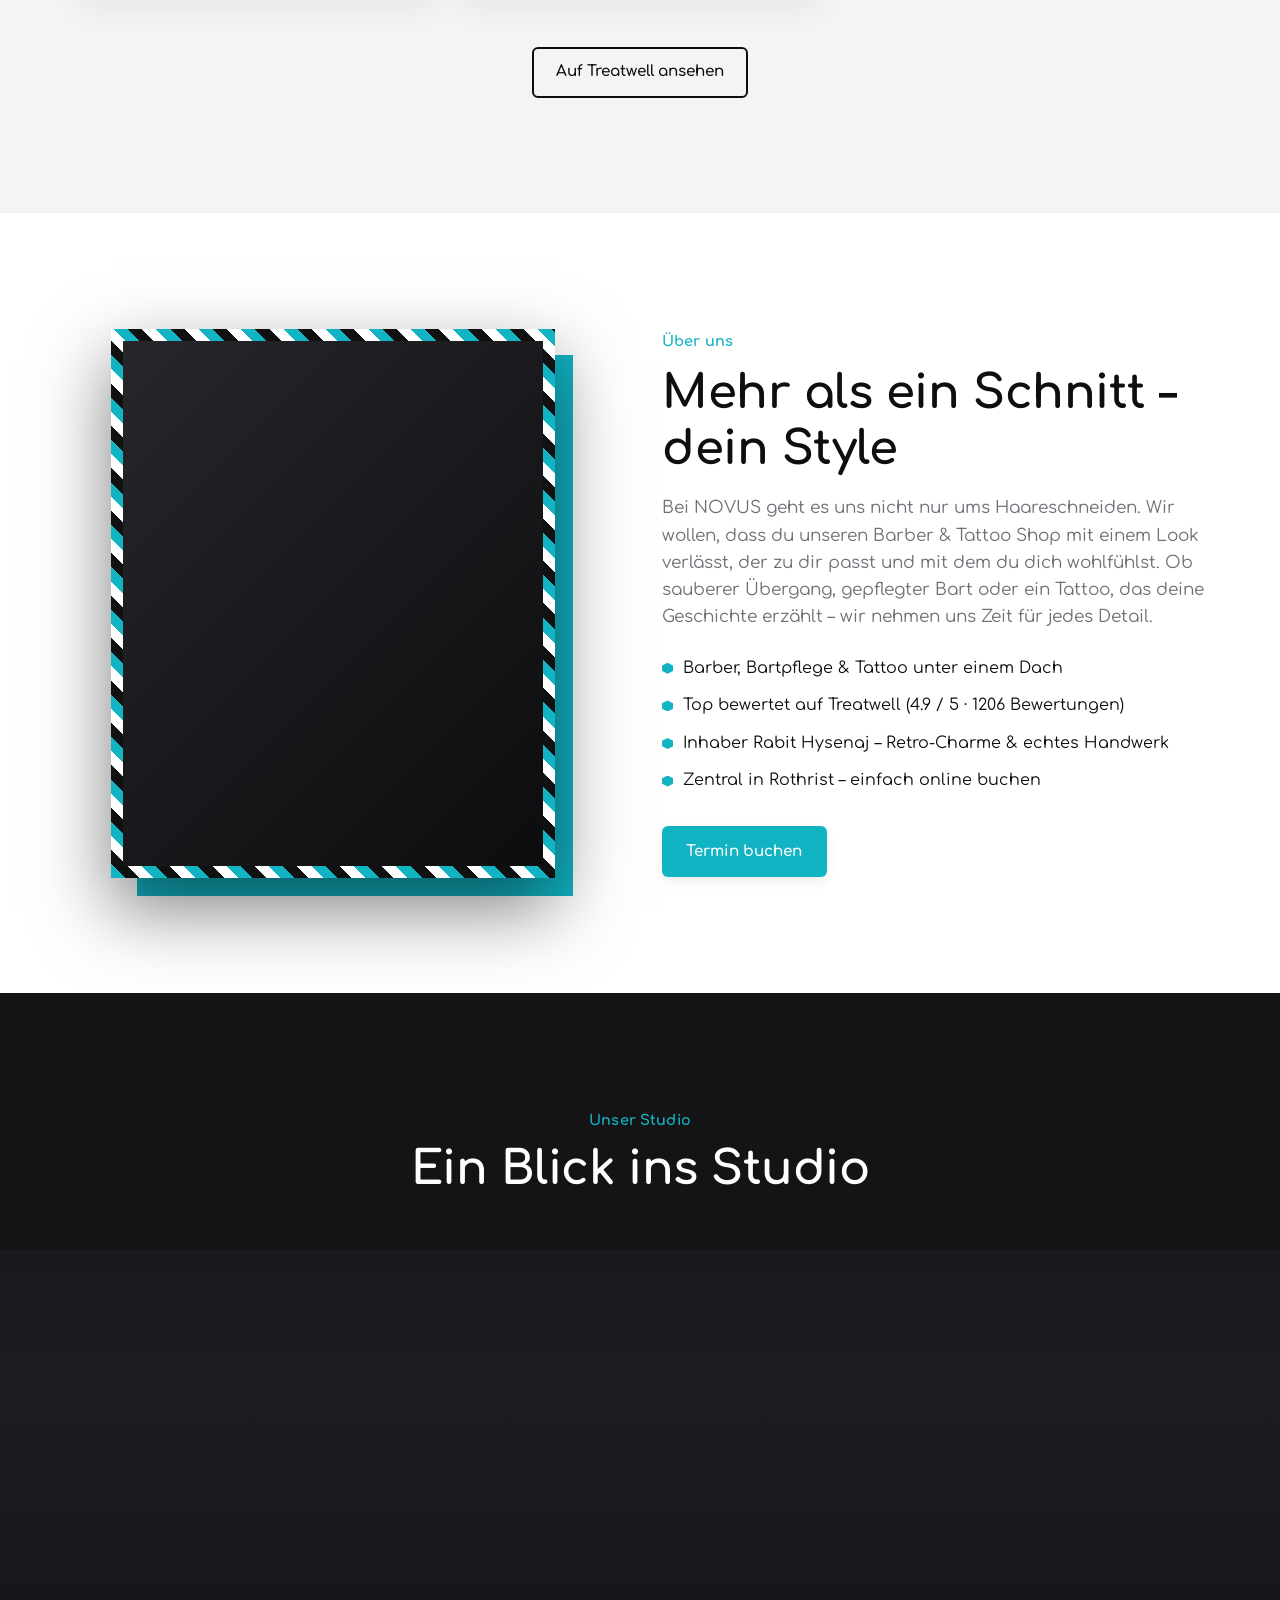
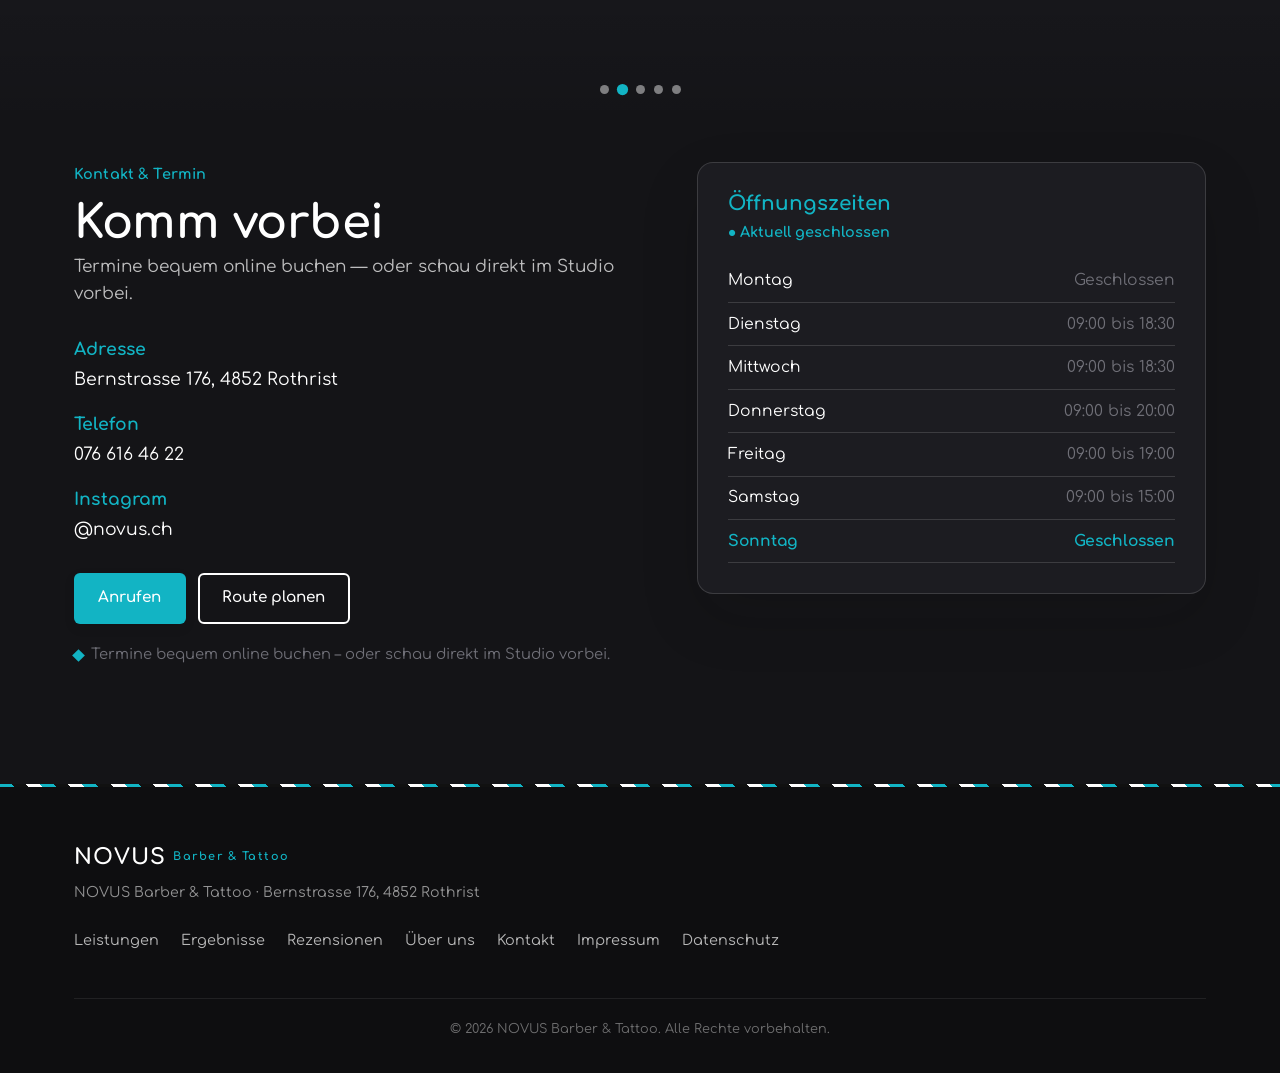
==== commit 2de6e62d: "NOVUS: Momentum-Scrolling – rollt beim Loslassen sanft aus Auf Wunsch: beim Mausrad-Scrollen läuft e" ====
--- a/index.html
+++ b/index.html
@@ -20,7 +20,7 @@
   <link rel="preconnect" href="https://fonts.googleapis.com" />
   <link rel="preconnect" href="https://fonts.gstatic.com" crossorigin />
   <link href="https://fonts.googleapis.com/css2?family=Comfortaa:wght@300..700&display=swap" rel="stylesheet" />
-  <link rel="stylesheet" href="assets/css/styles.css?v=50" />
+  <link rel="stylesheet" href="assets/css/styles.css?v=51" />
 </head>
 <body>
 
@@ -193,7 +193,7 @@
 
   <a href="#kontakt" class="sticky-cta" data-cta>Termin buchen</a>
 
-  <script src="assets/js/config.js?v=50"></script>
-  <script src="assets/js/main.js?v=50"></script>
+  <script src="assets/js/config.js?v=51"></script>
+  <script src="assets/js/main.js?v=51"></script>
 </body>
 </html>
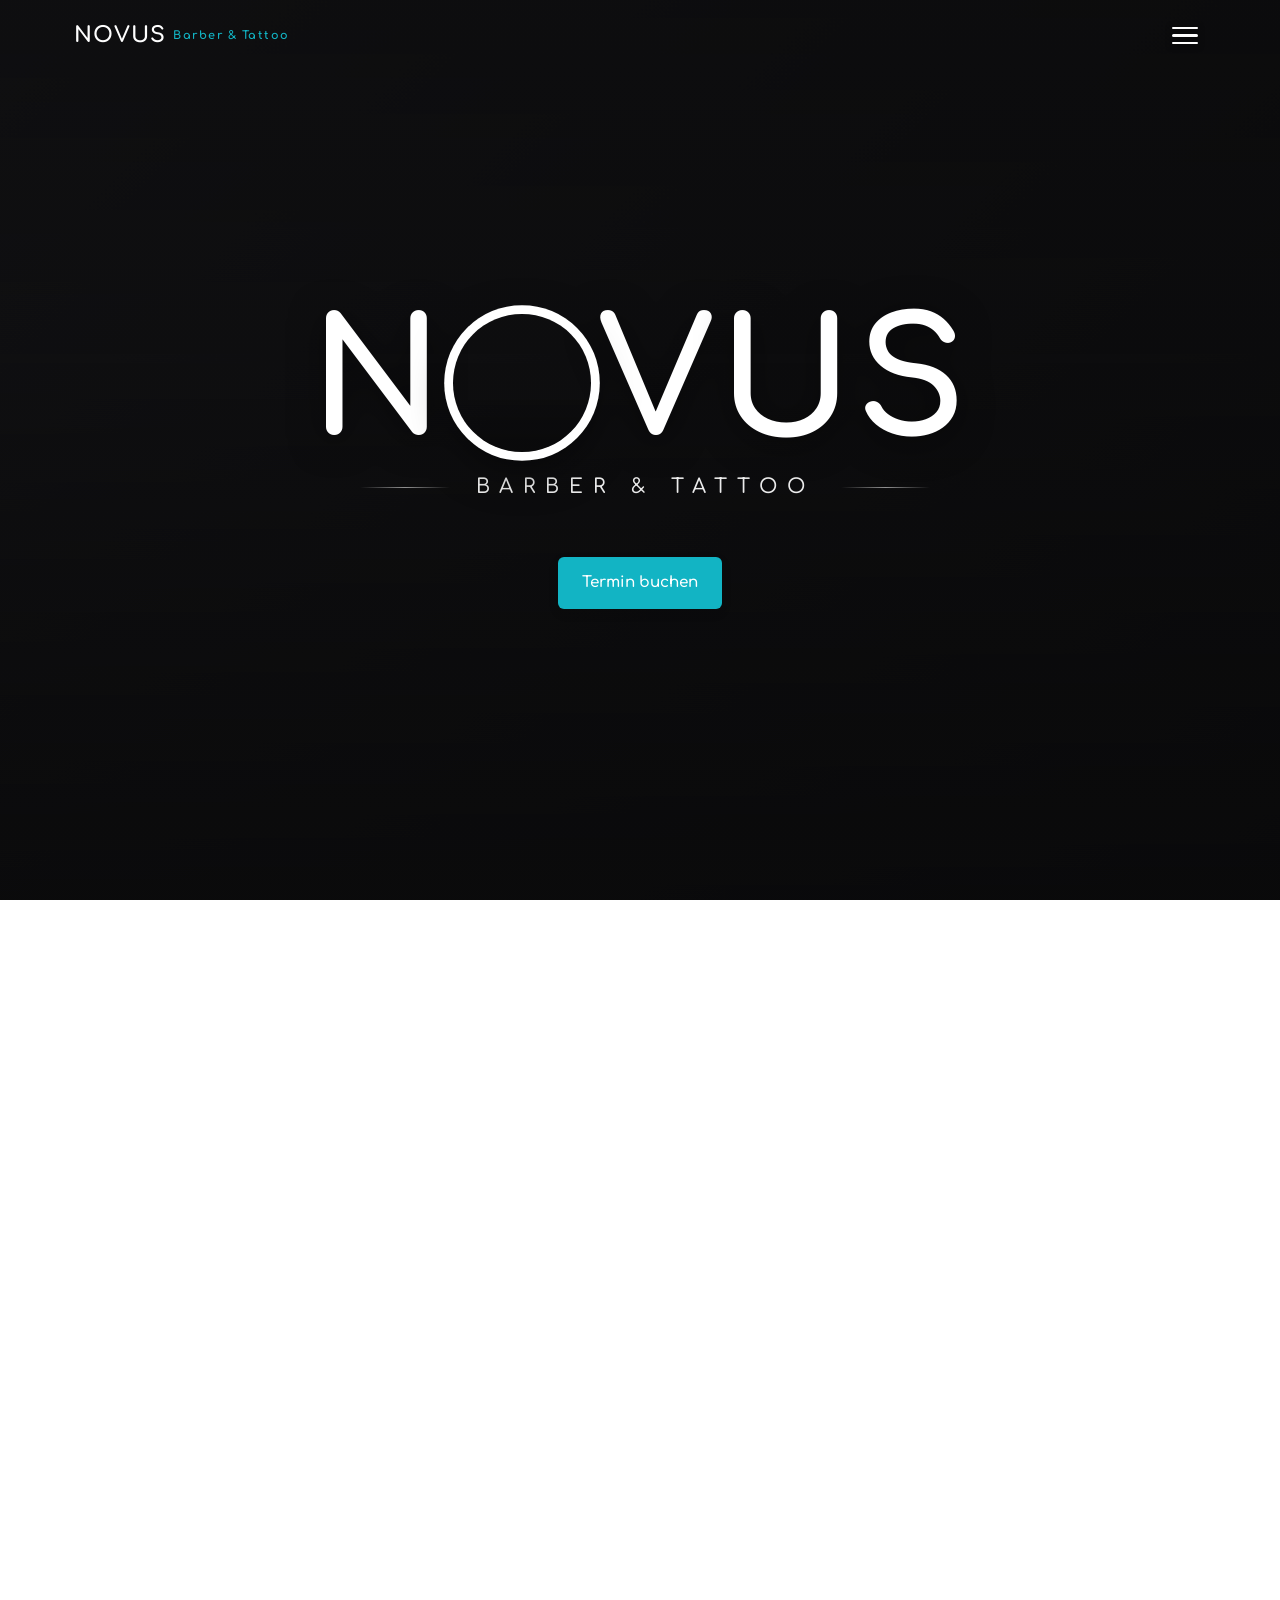
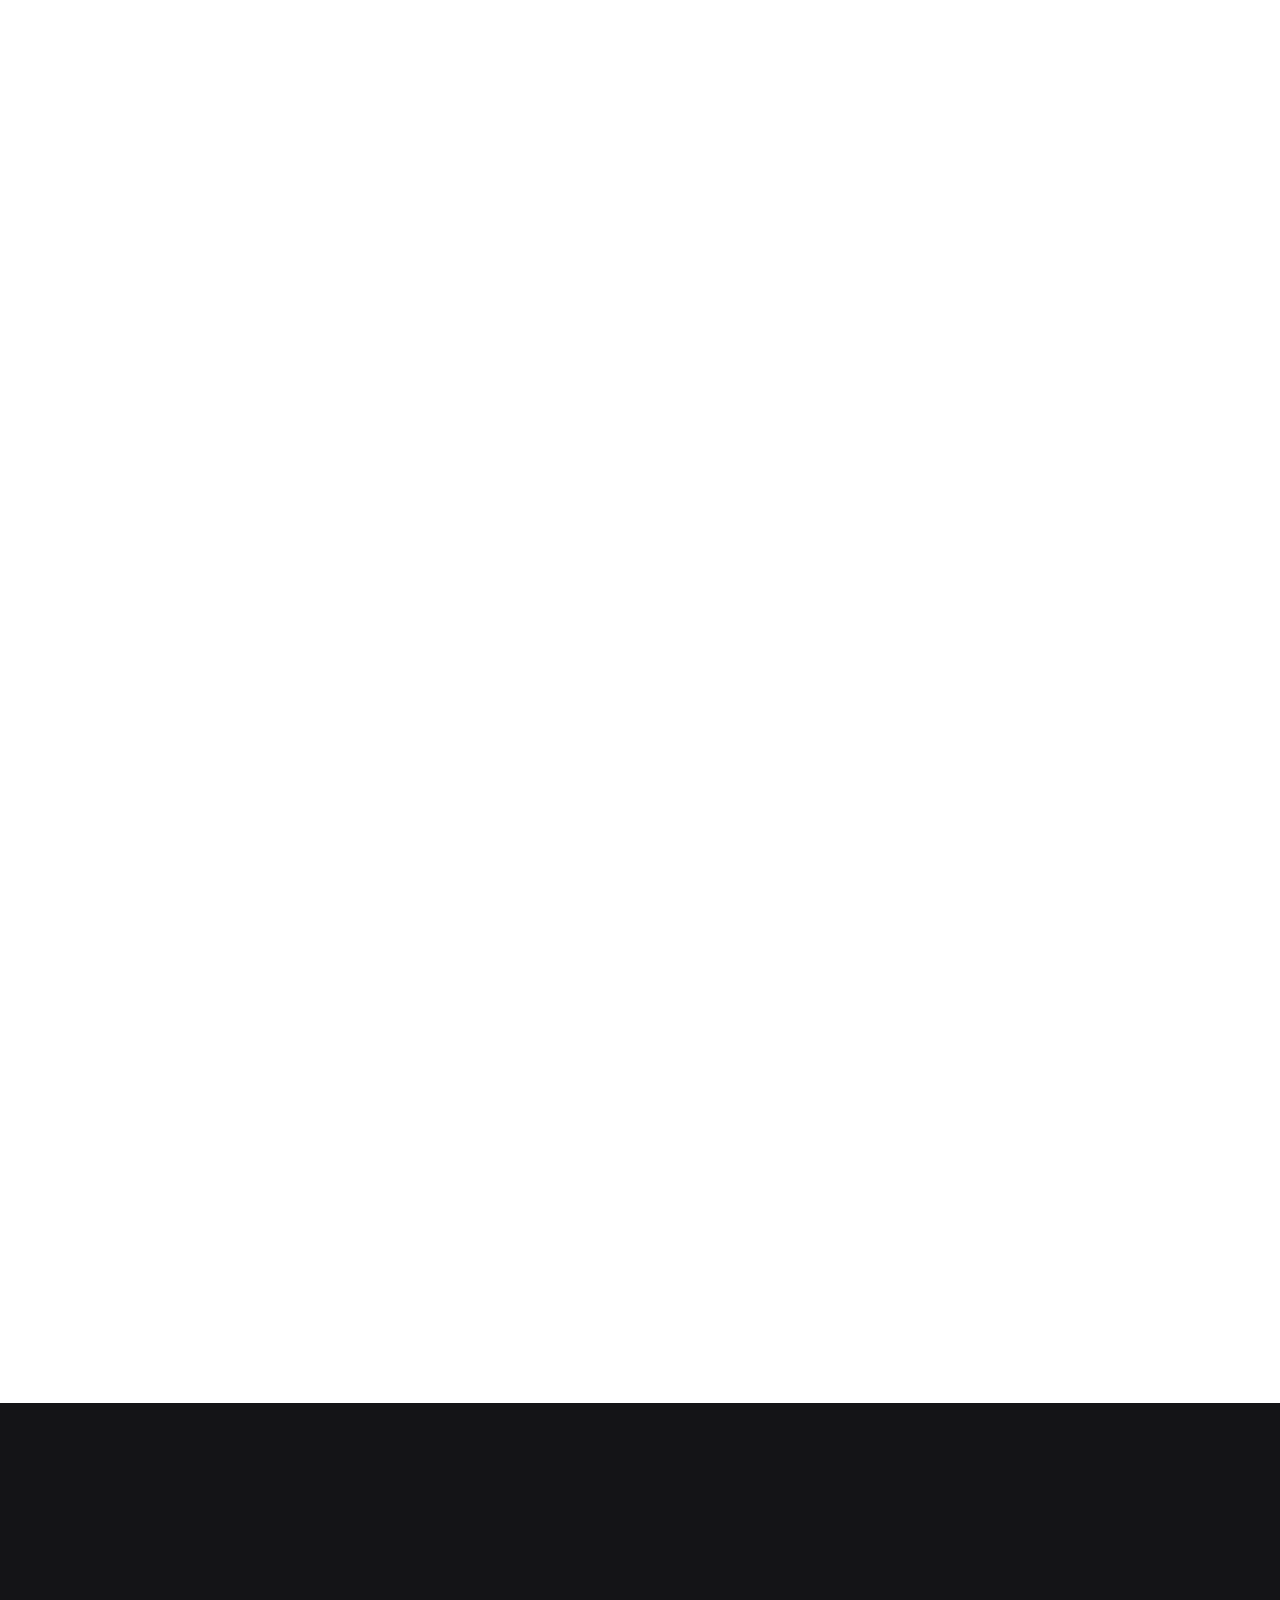
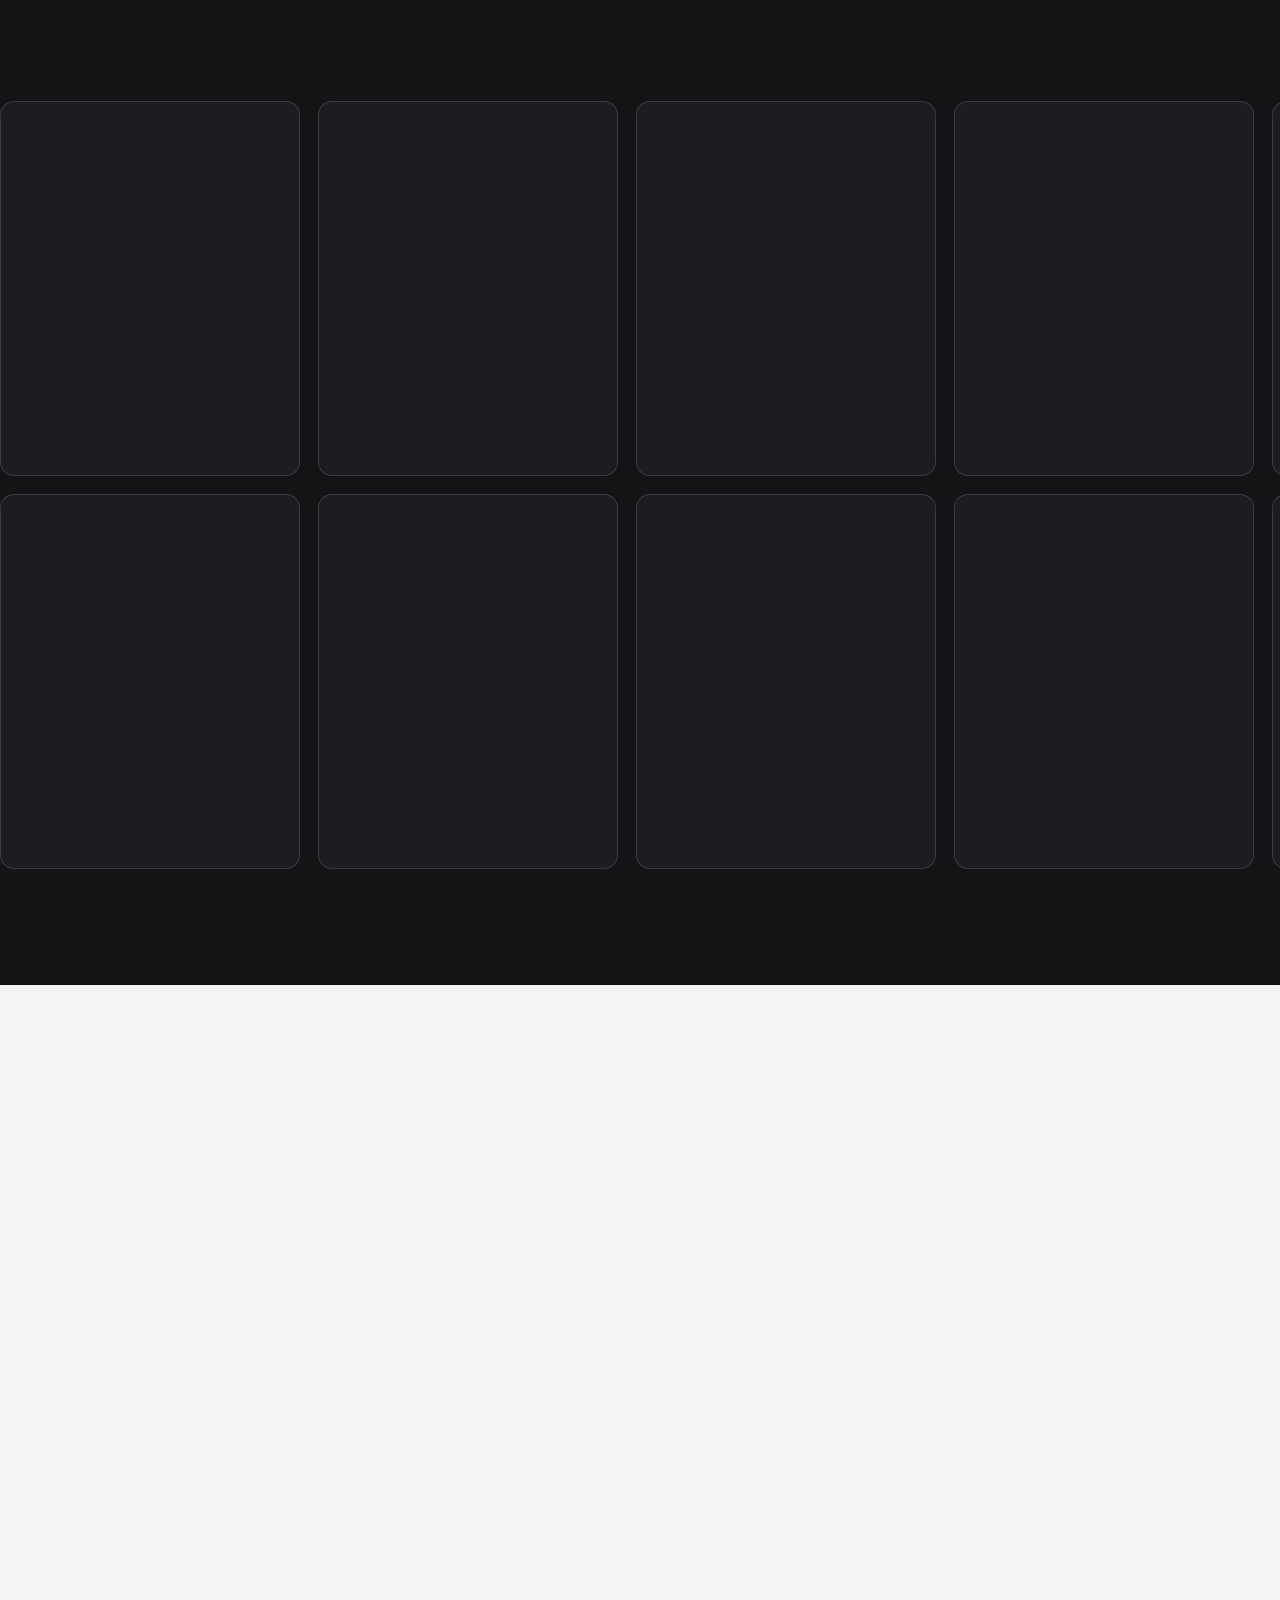
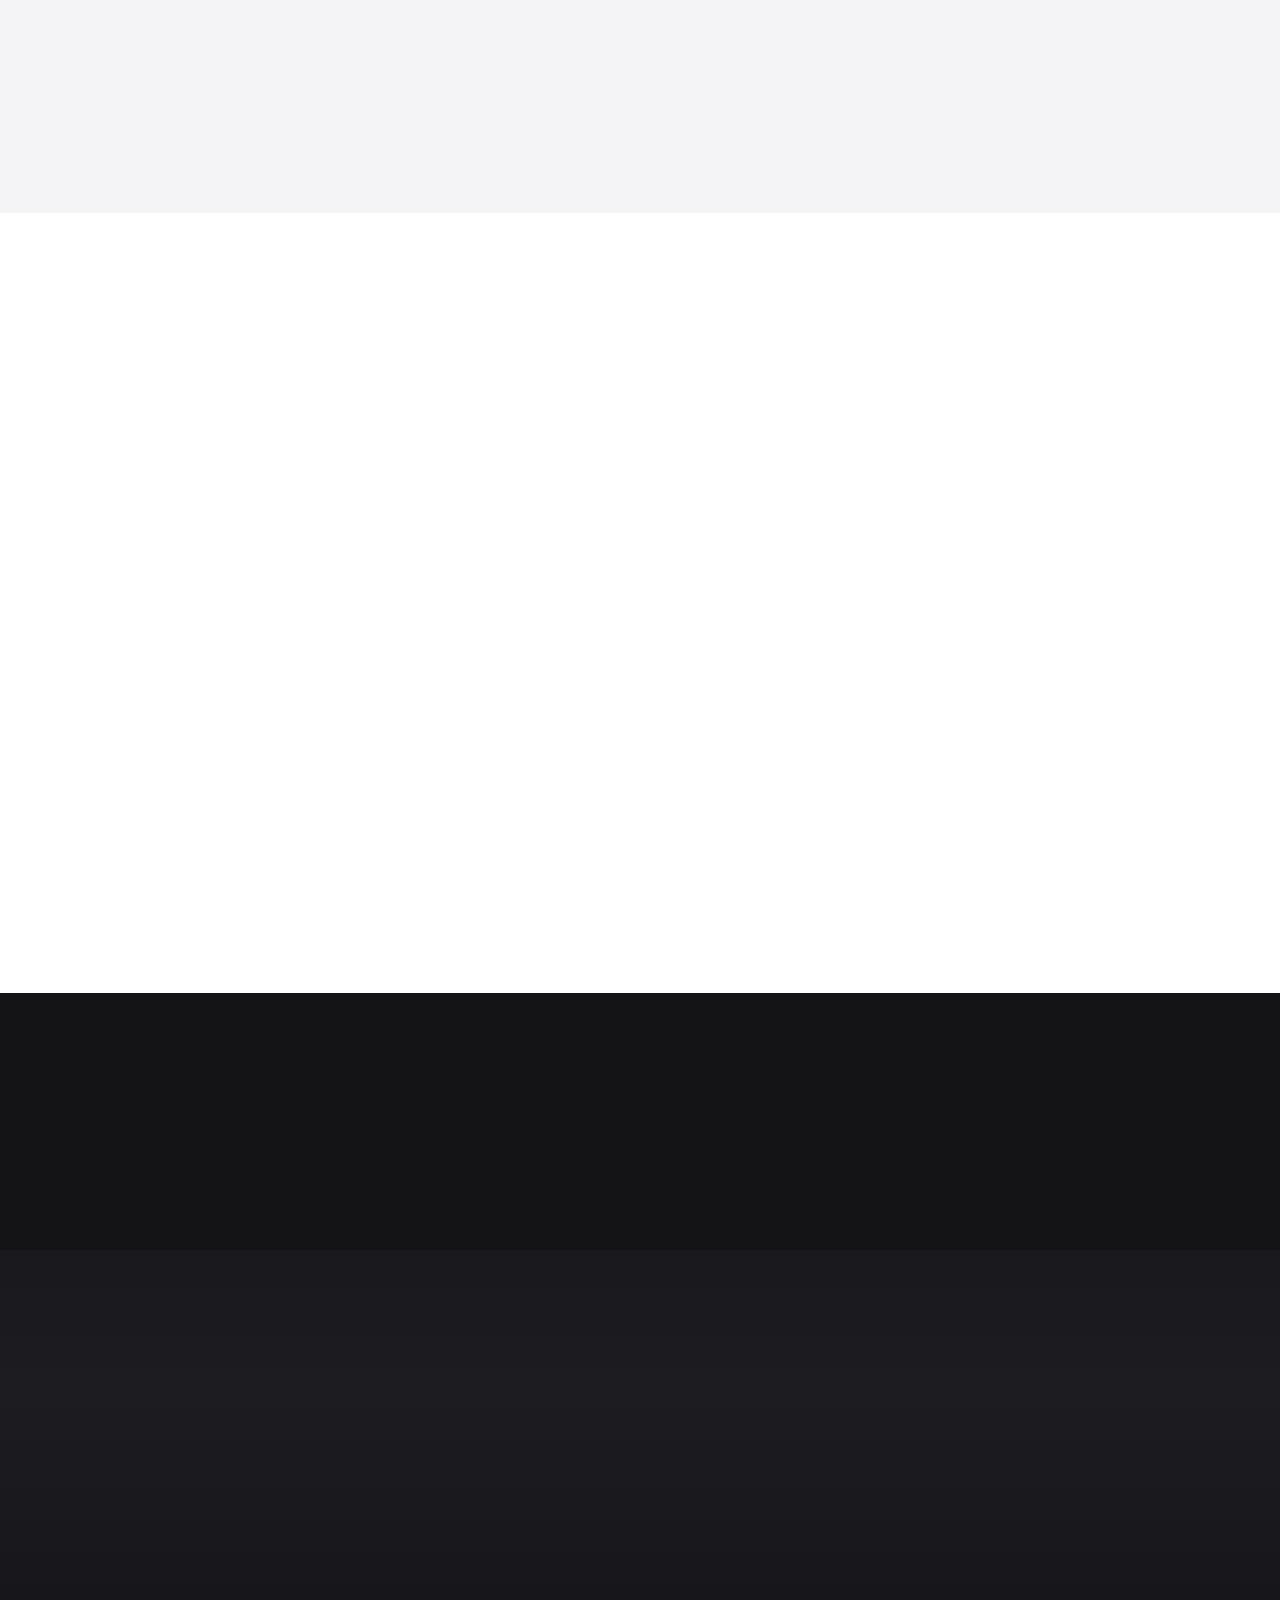
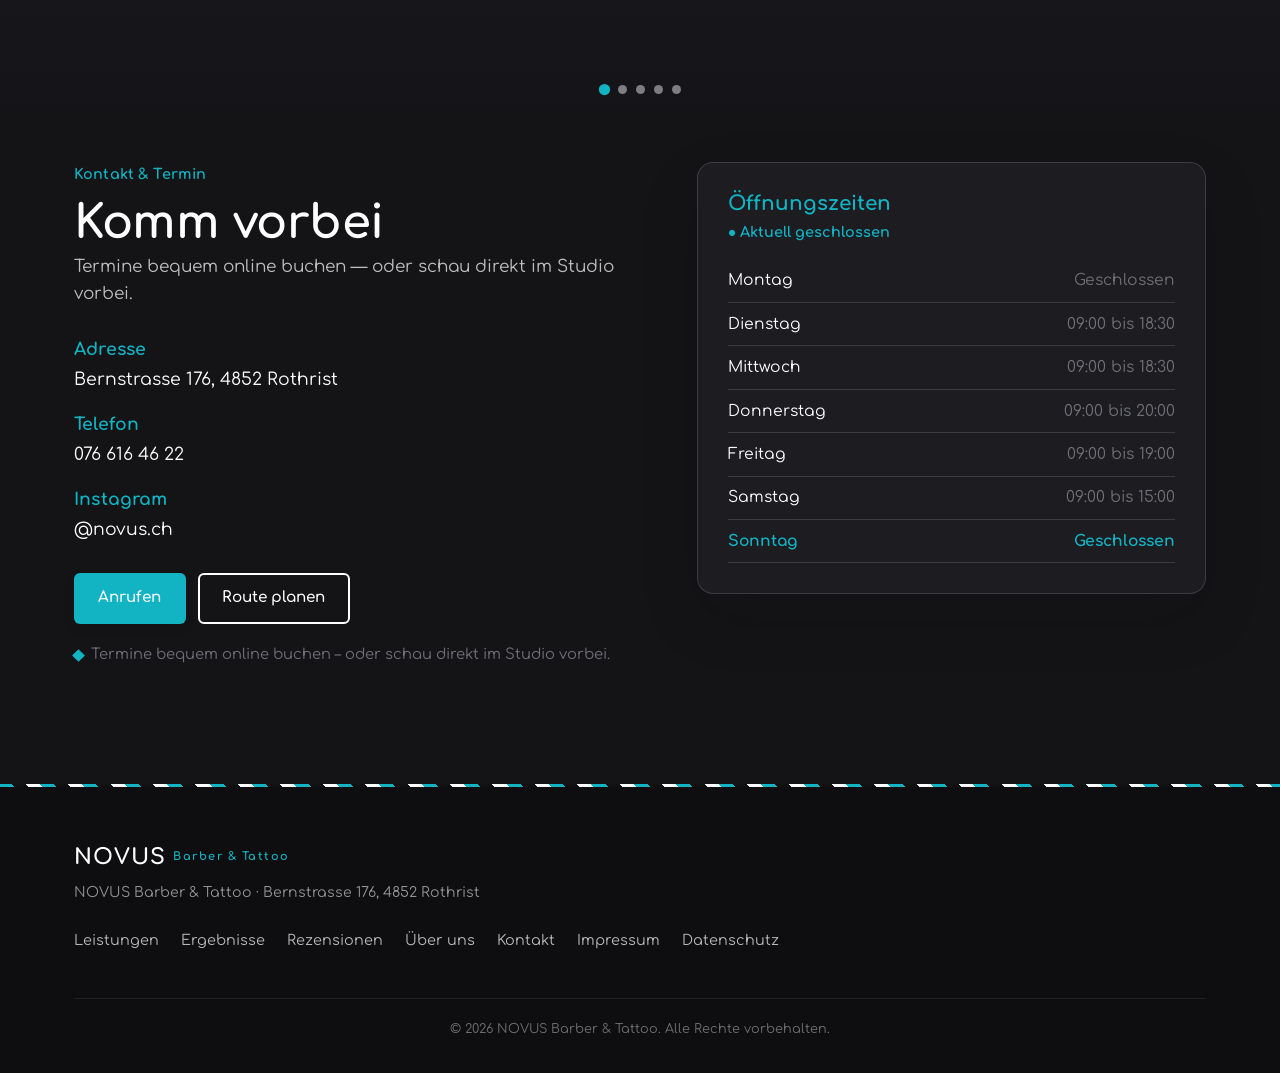
==== commit bd757381: "NOVUS: eine saubere Smooth-Scroll-Engine (Lenis-Prinzip) Analyse der Ursachen für das ruckelige/nich" ====
--- a/index.html
+++ b/index.html
@@ -20,7 +20,7 @@
   <link rel="preconnect" href="https://fonts.googleapis.com" />
   <link rel="preconnect" href="https://fonts.gstatic.com" crossorigin />
   <link href="https://fonts.googleapis.com/css2?family=Comfortaa:wght@300..700&display=swap" rel="stylesheet" />
-  <link rel="stylesheet" href="assets/css/styles.css?v=51" />
+  <link rel="stylesheet" href="assets/css/styles.css?v=52" />
 </head>
 <body>
 
@@ -193,7 +193,7 @@
 
   <a href="#kontakt" class="sticky-cta" data-cta>Termin buchen</a>
 
-  <script src="assets/js/config.js?v=51"></script>
-  <script src="assets/js/main.js?v=51"></script>
+  <script src="assets/js/config.js?v=52"></script>
+  <script src="assets/js/main.js?v=52"></script>
 </body>
 </html>
--- a/assets/css/styles.css
+++ b/assets/css/styles.css
@@ -26,7 +26,10 @@
 *{box-sizing:border-box;margin:0;padding:0}
 [hidden]{display:none !important}
 /* overflow-x:clip statt hidden – hidden würde position:sticky (Hero-Zoom) aushebeln */
-html{scroll-behavior:smooth;overflow-x:clip;scroll-padding-top:76px}
+/* scroll-behavior wird von der JS-Engine übernommen; CSS-smooth würde mit jedem
+   programmatischen Scroll kollidieren (Ruckeln). overflow-x:clip statt hidden,
+   sonst würde position:sticky (Hero-Zoom) ausgehebelt. */
+html{overflow-x:clip;scroll-padding-top:76px}
 body{
   font-family:var(--ff-body);background:var(--bg);color:var(--ink);
   line-height:1.6;-webkit-font-smoothing:antialiased;overflow-x:clip;
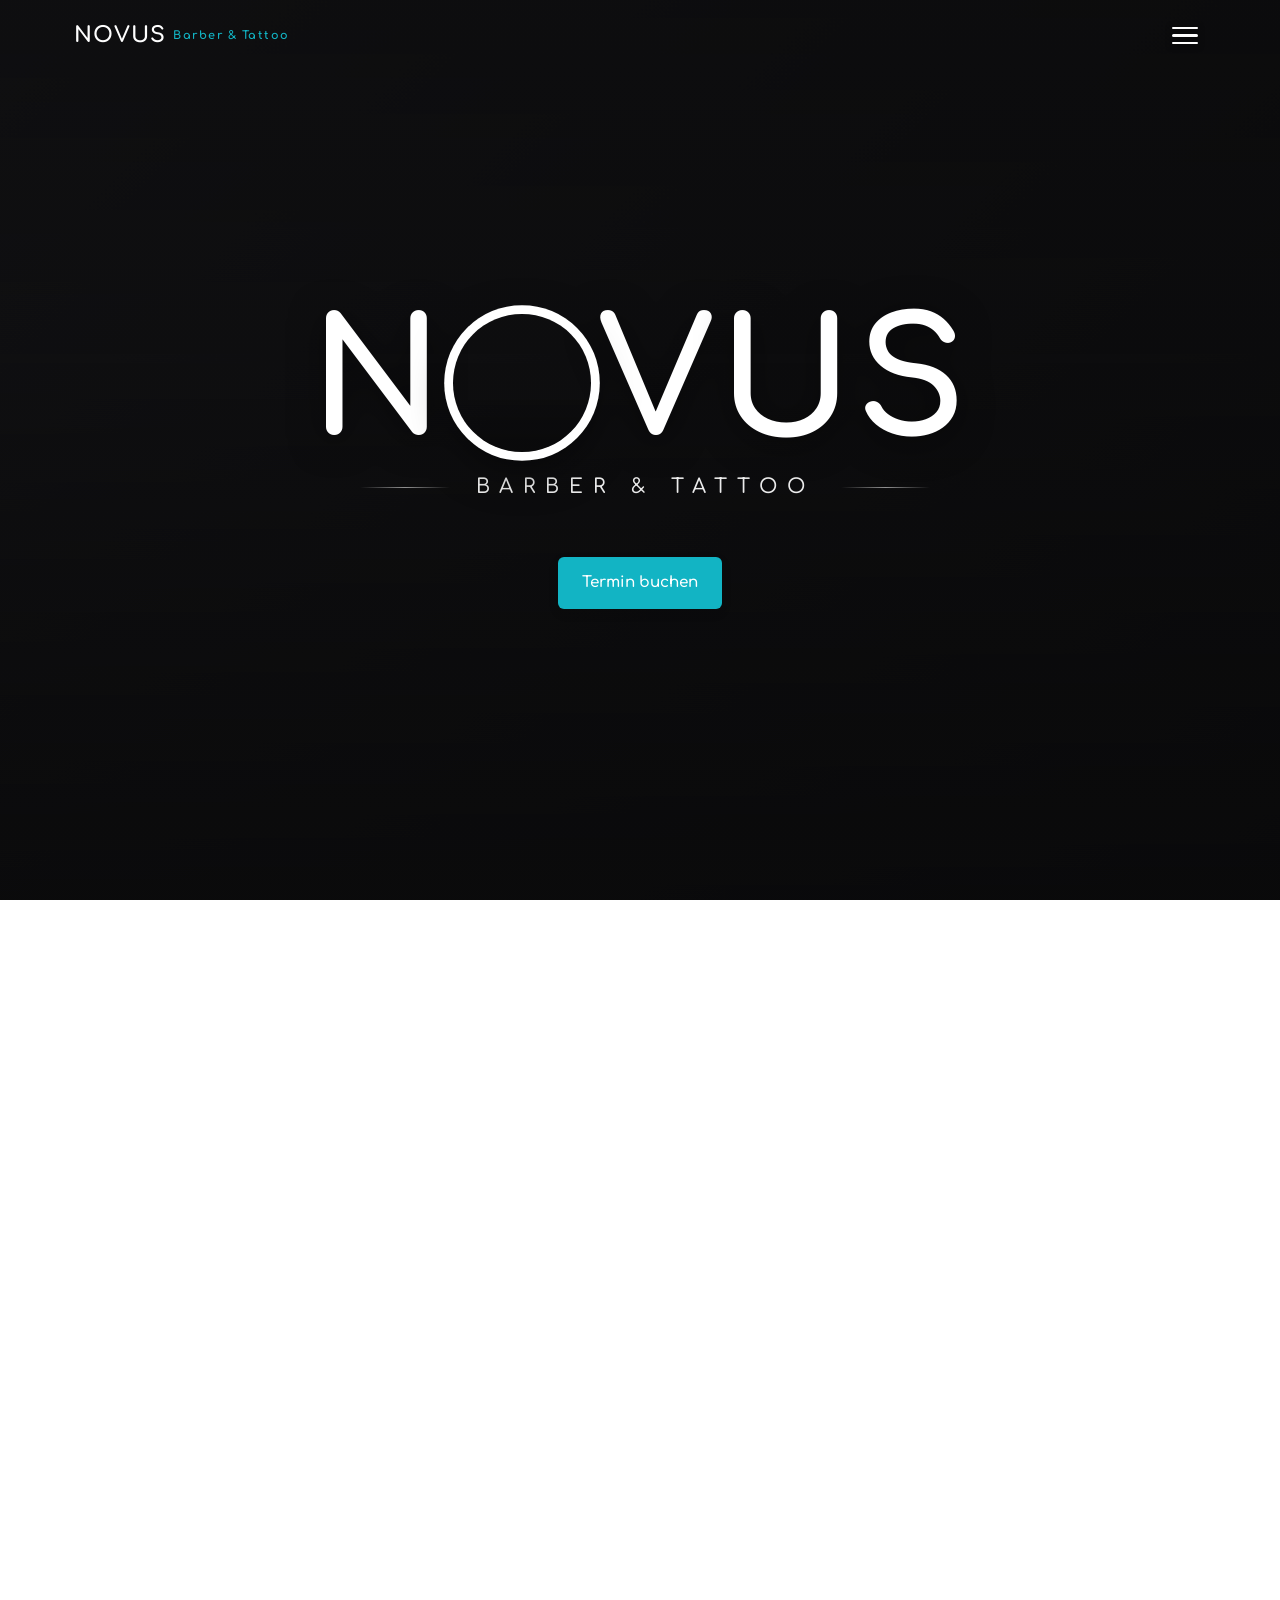
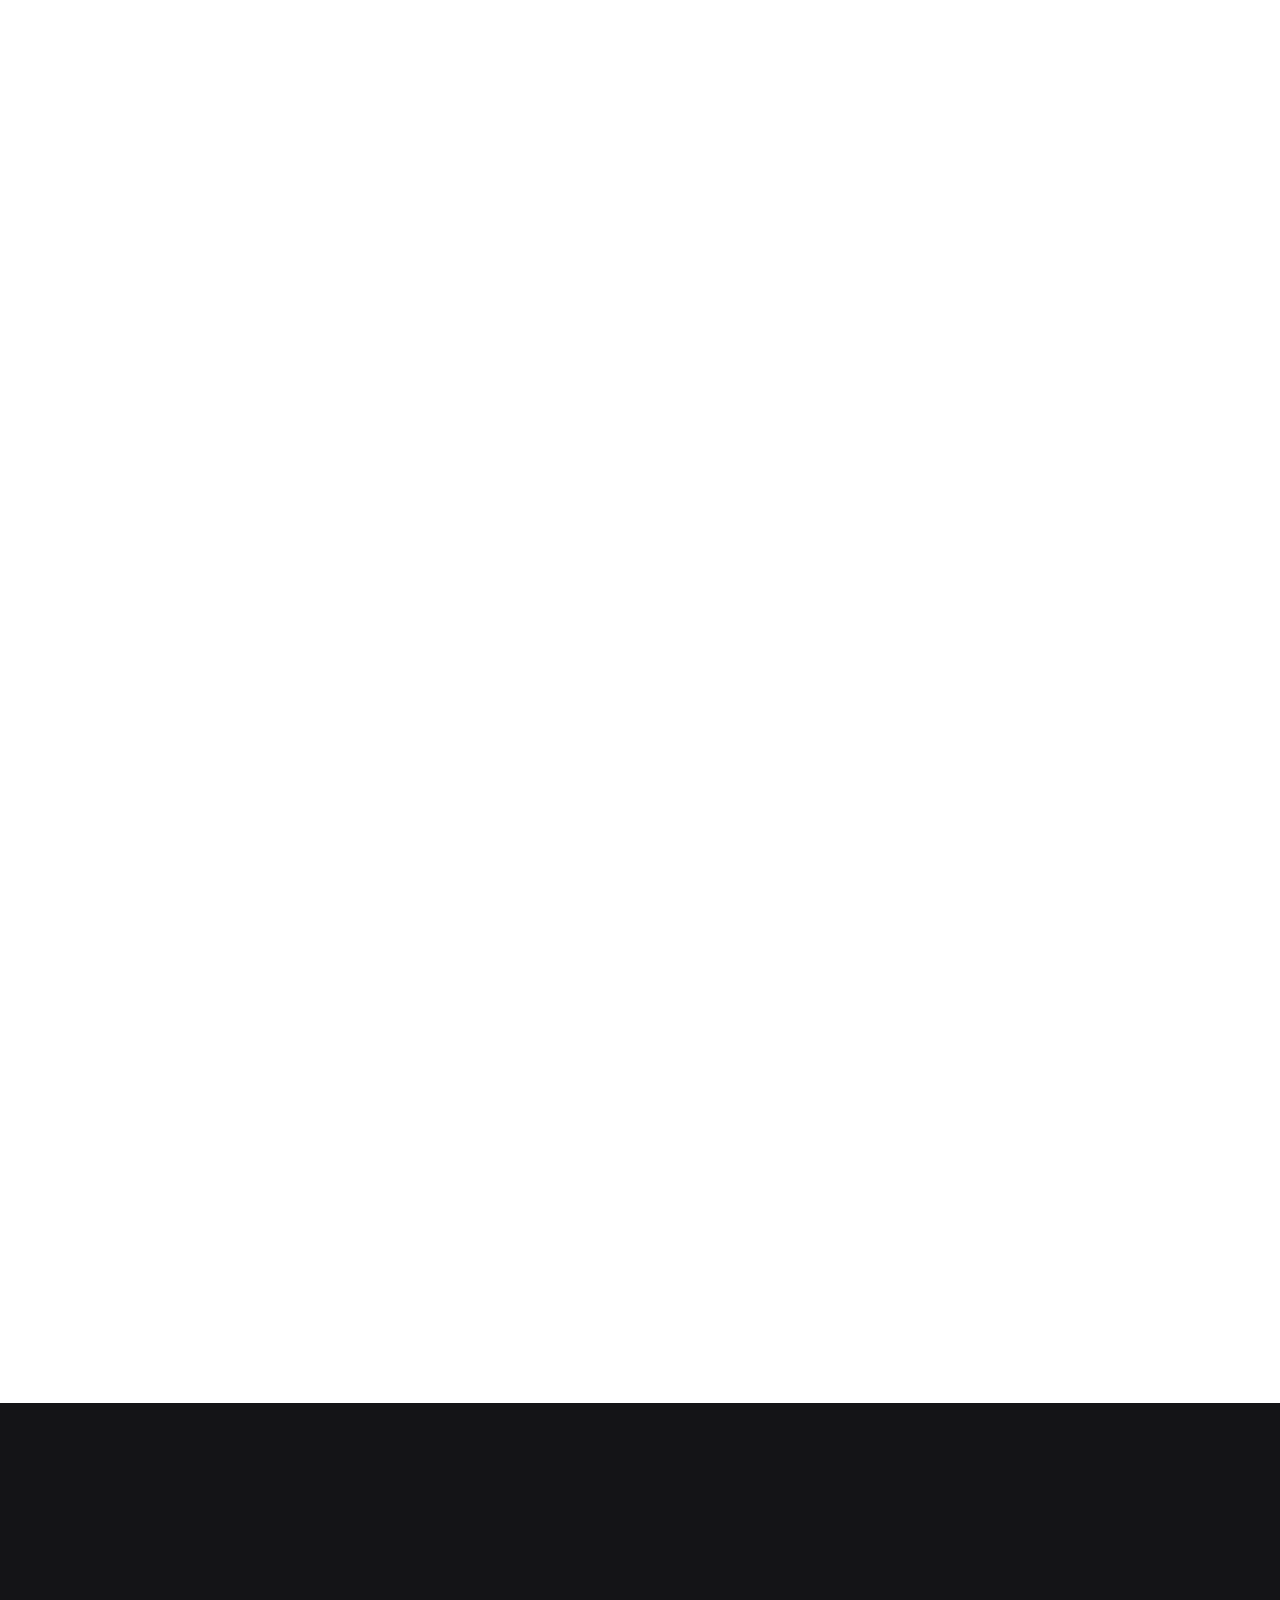
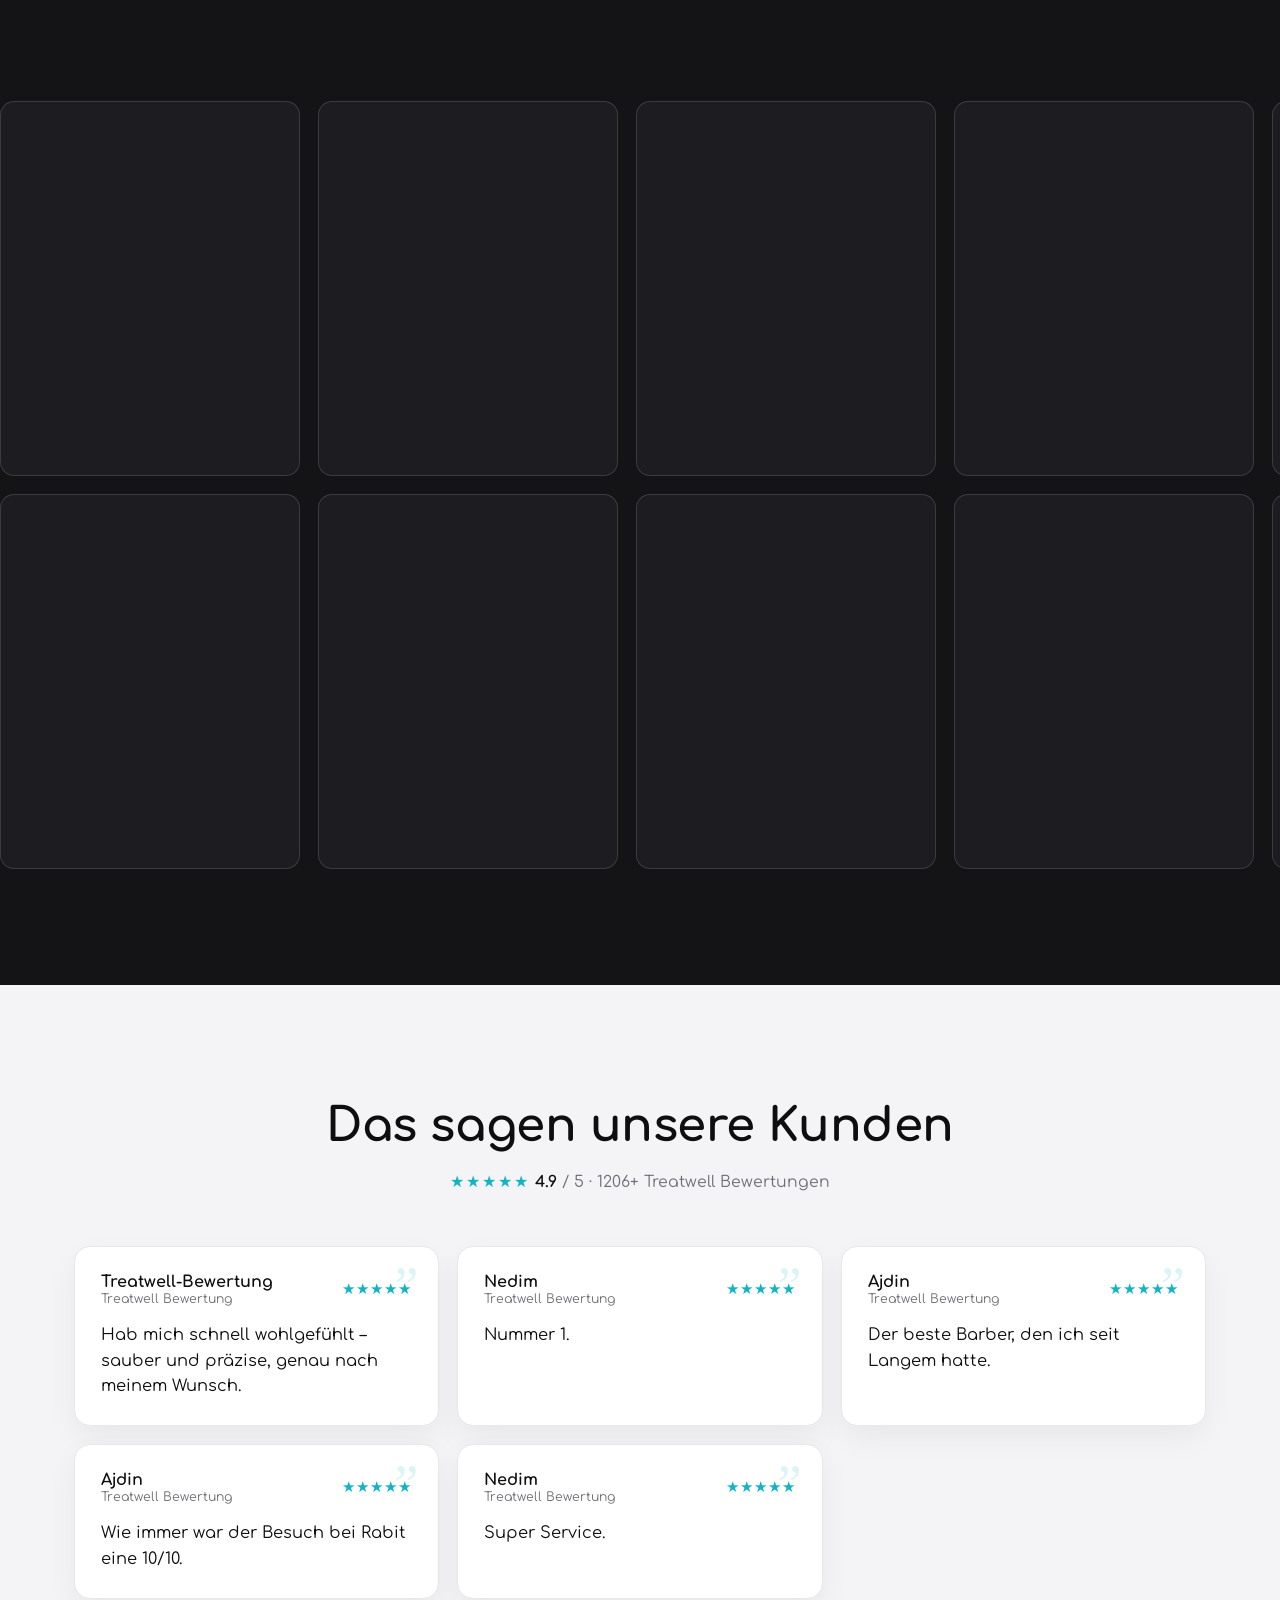
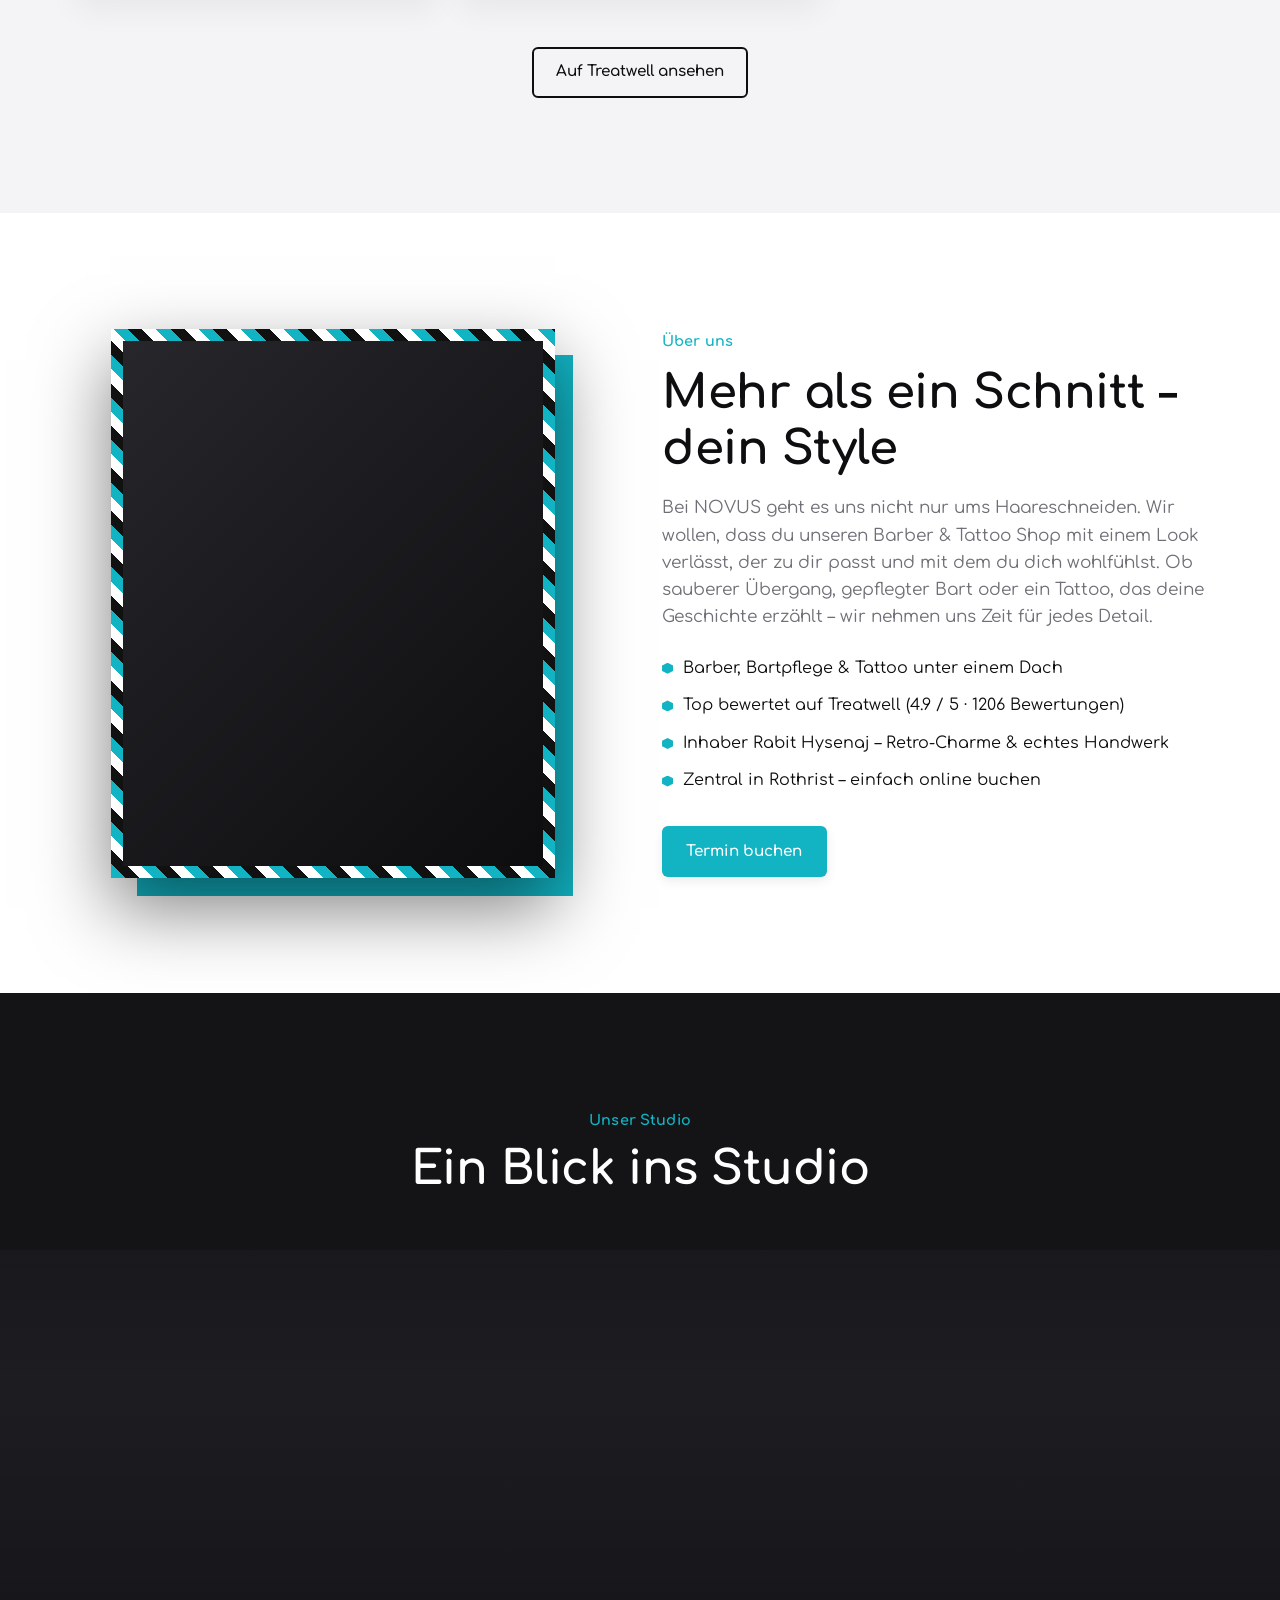
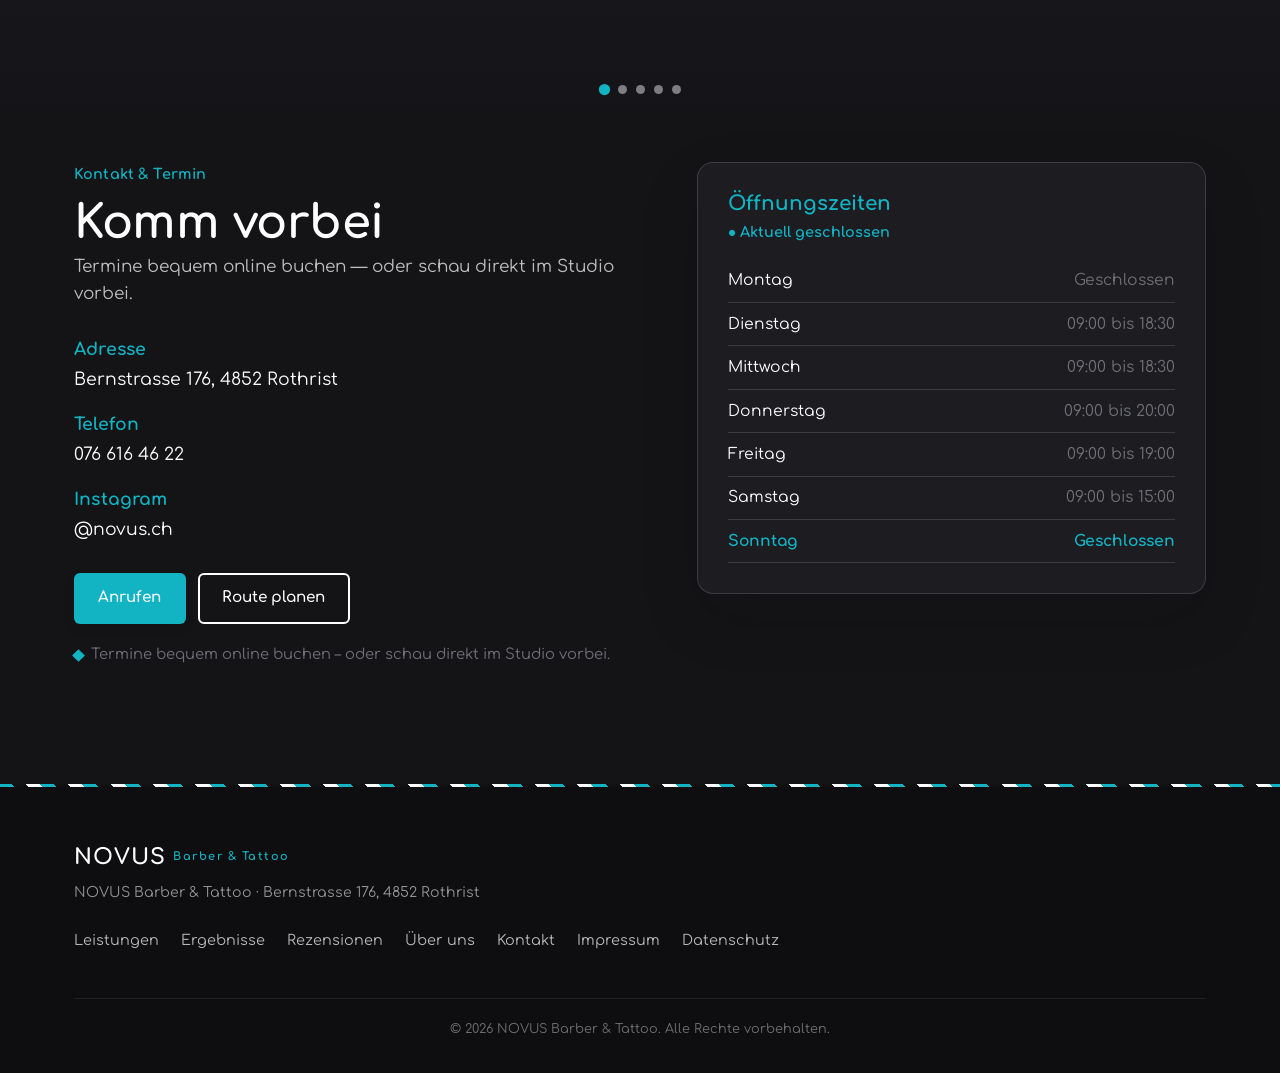
==== commit 0929f52c: "NOVUS: Hero-Zoom-Artefakte behoben + Reload startet oben Zoom: - "BARBER & TATTOO" samt seiner Deko-" ====
--- a/index.html
+++ b/index.html
@@ -20,7 +20,7 @@
   <link rel="preconnect" href="https://fonts.googleapis.com" />
   <link rel="preconnect" href="https://fonts.gstatic.com" crossorigin />
   <link href="https://fonts.googleapis.com/css2?family=Comfortaa:wght@300..700&display=swap" rel="stylesheet" />
-  <link rel="stylesheet" href="assets/css/styles.css?v=52" />
+  <link rel="stylesheet" href="assets/css/styles.css?v=53" />
 </head>
 <body>
 
@@ -193,7 +193,7 @@
 
   <a href="#kontakt" class="sticky-cta" data-cta>Termin buchen</a>
 
-  <script src="assets/js/config.js?v=52"></script>
-  <script src="assets/js/main.js?v=52"></script>
+  <script src="assets/js/config.js?v=53"></script>
+  <script src="assets/js/main.js?v=53"></script>
 </body>
 </html>
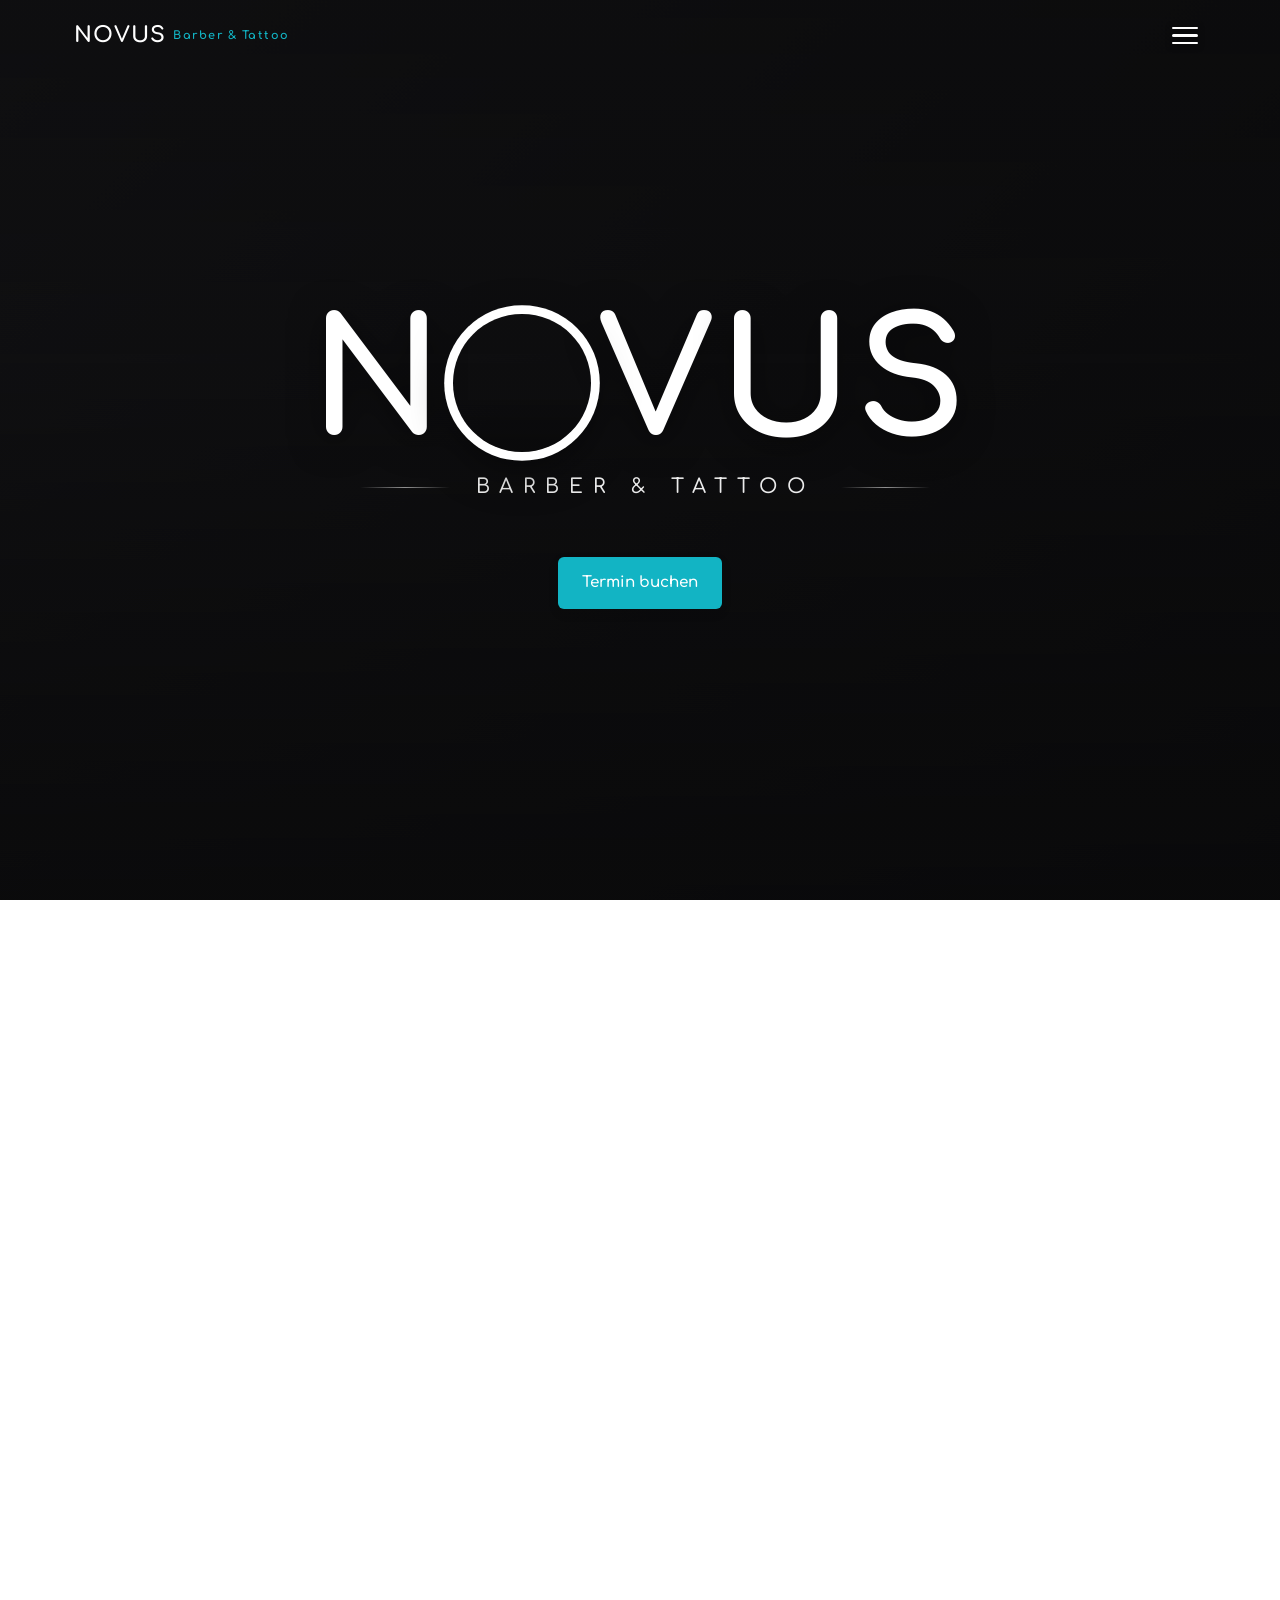
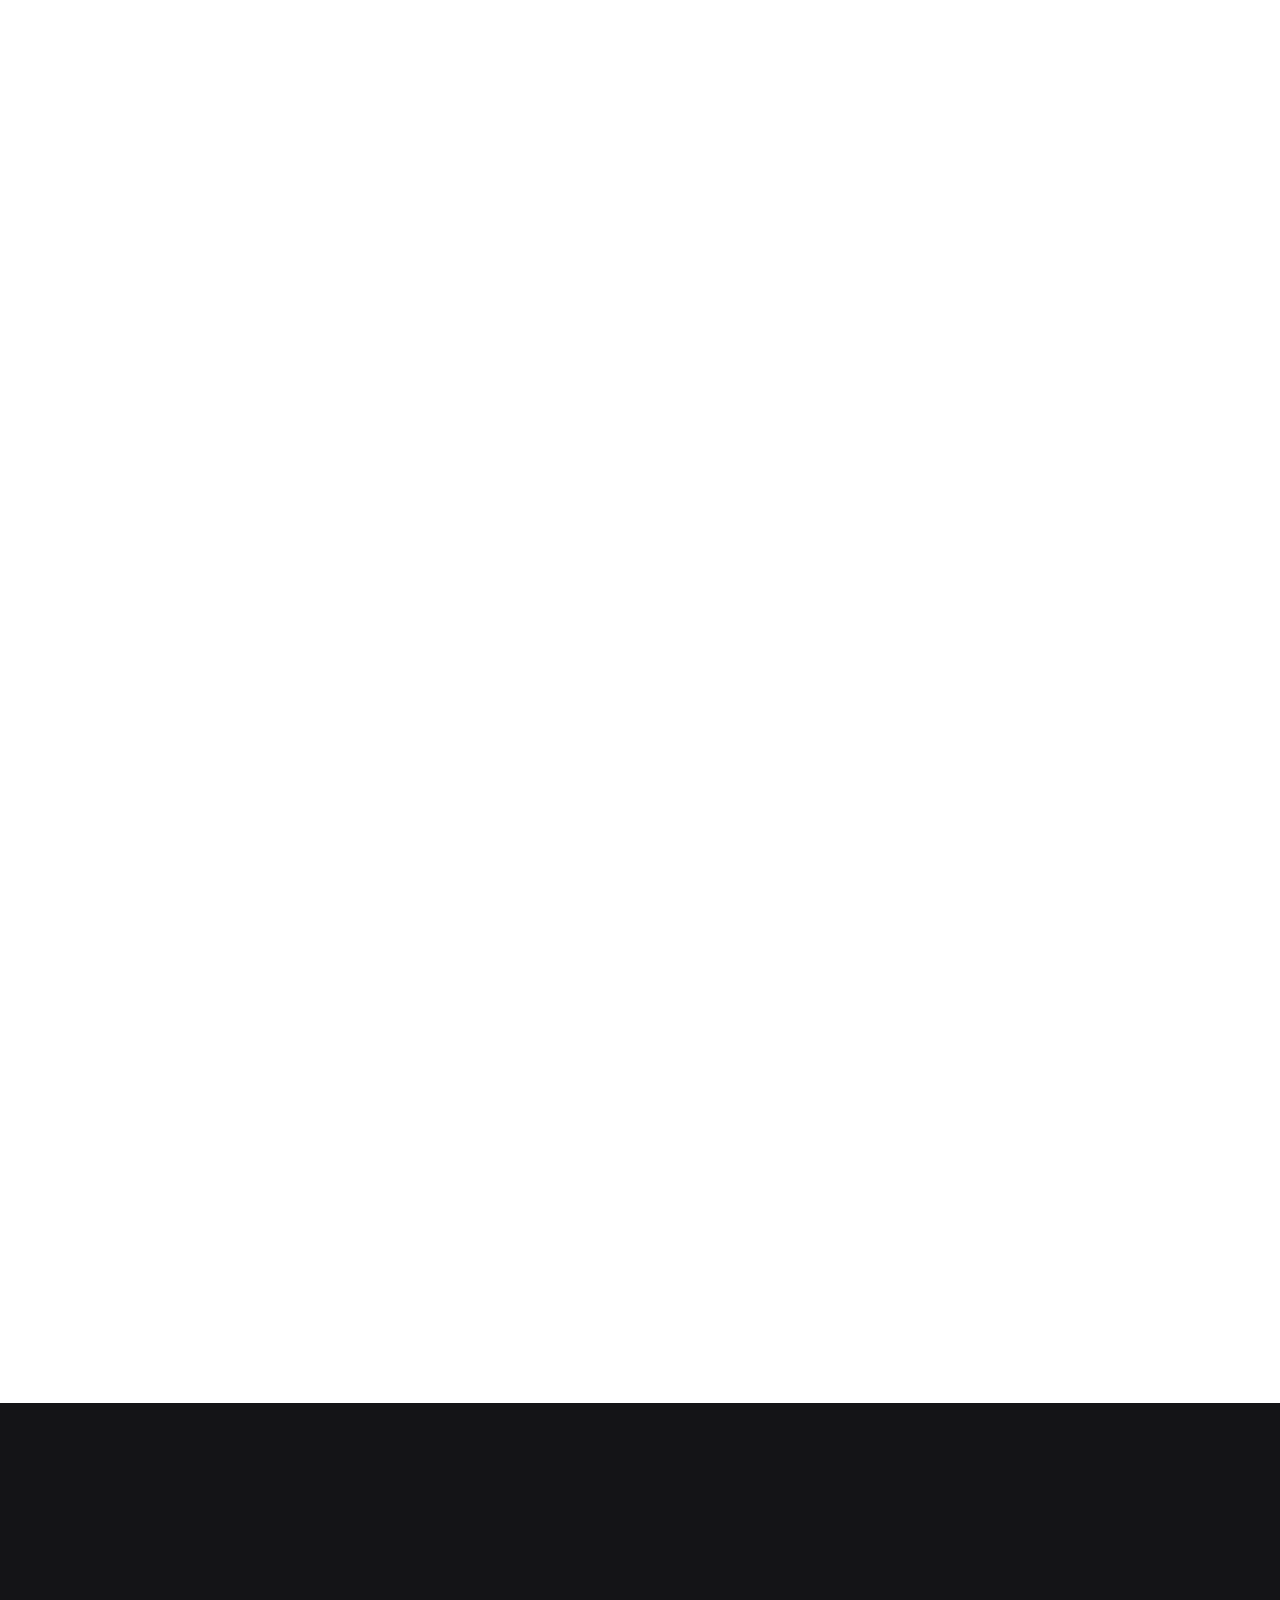
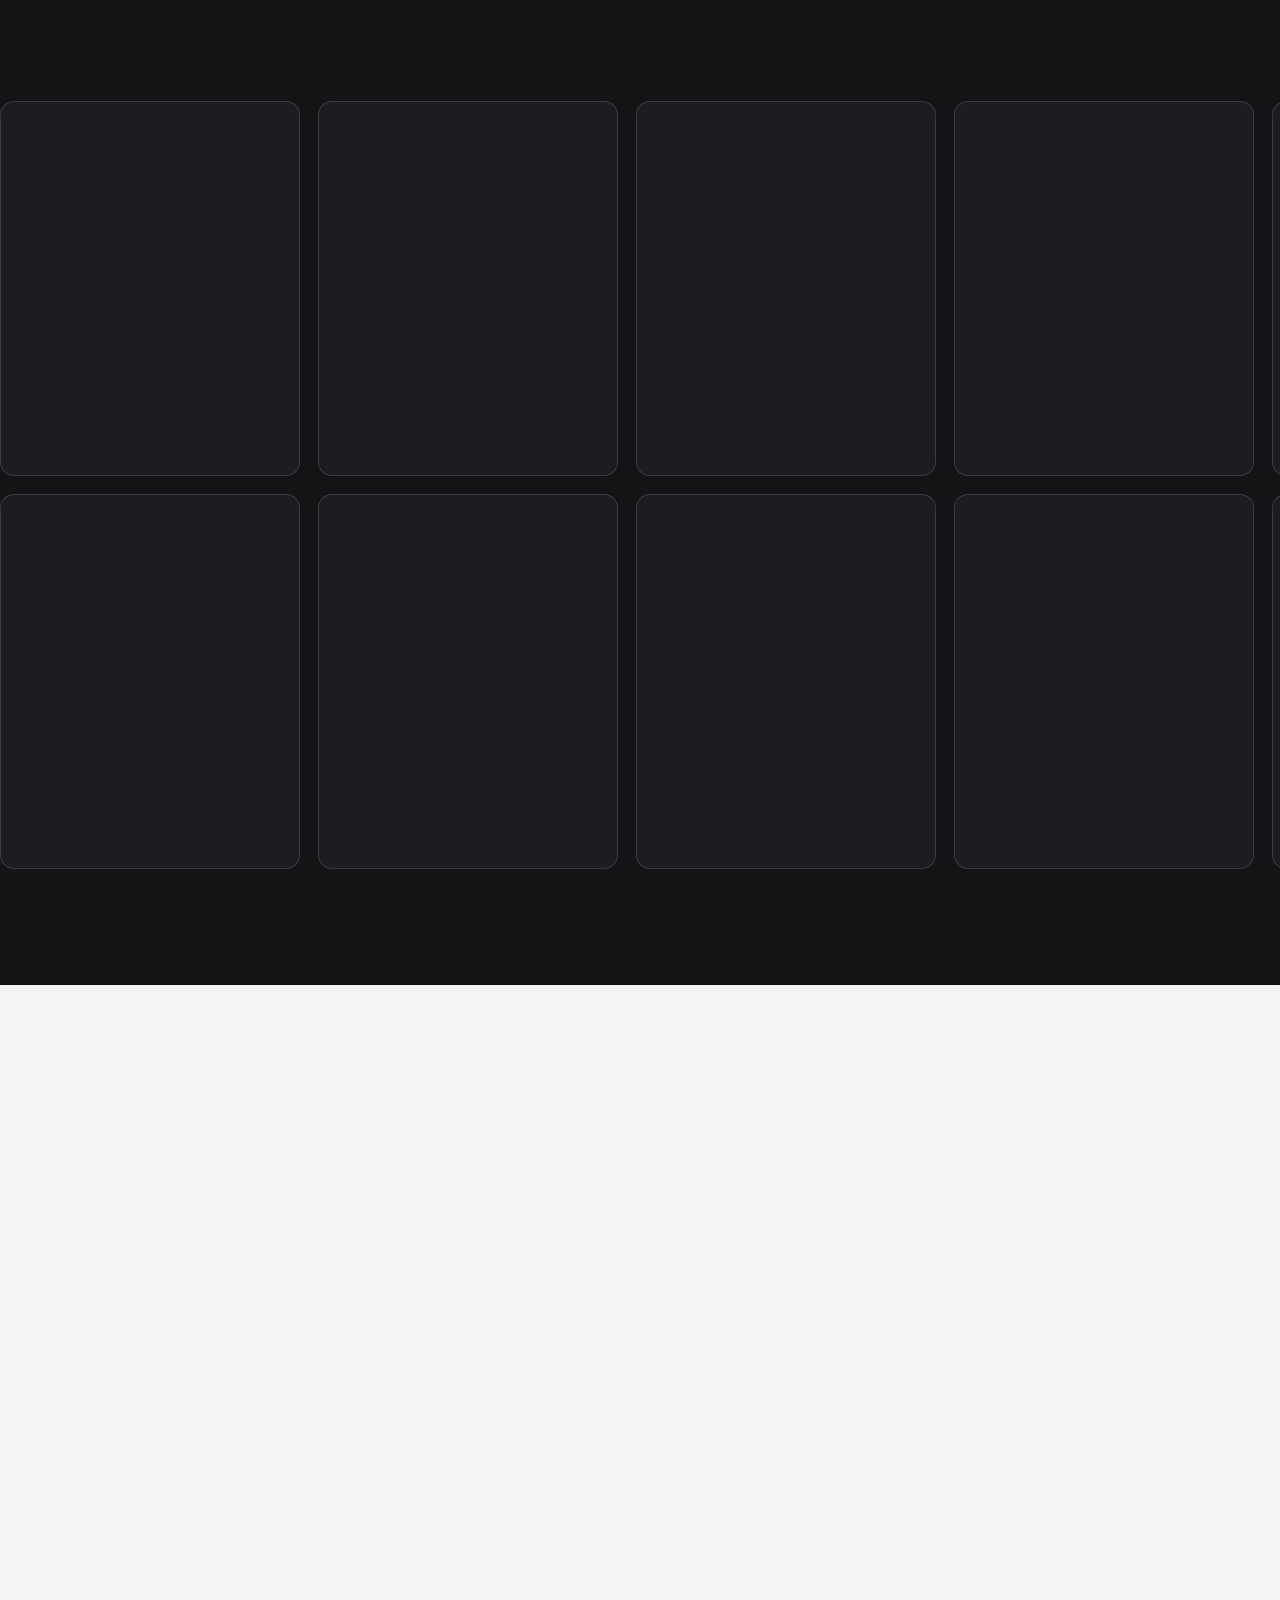
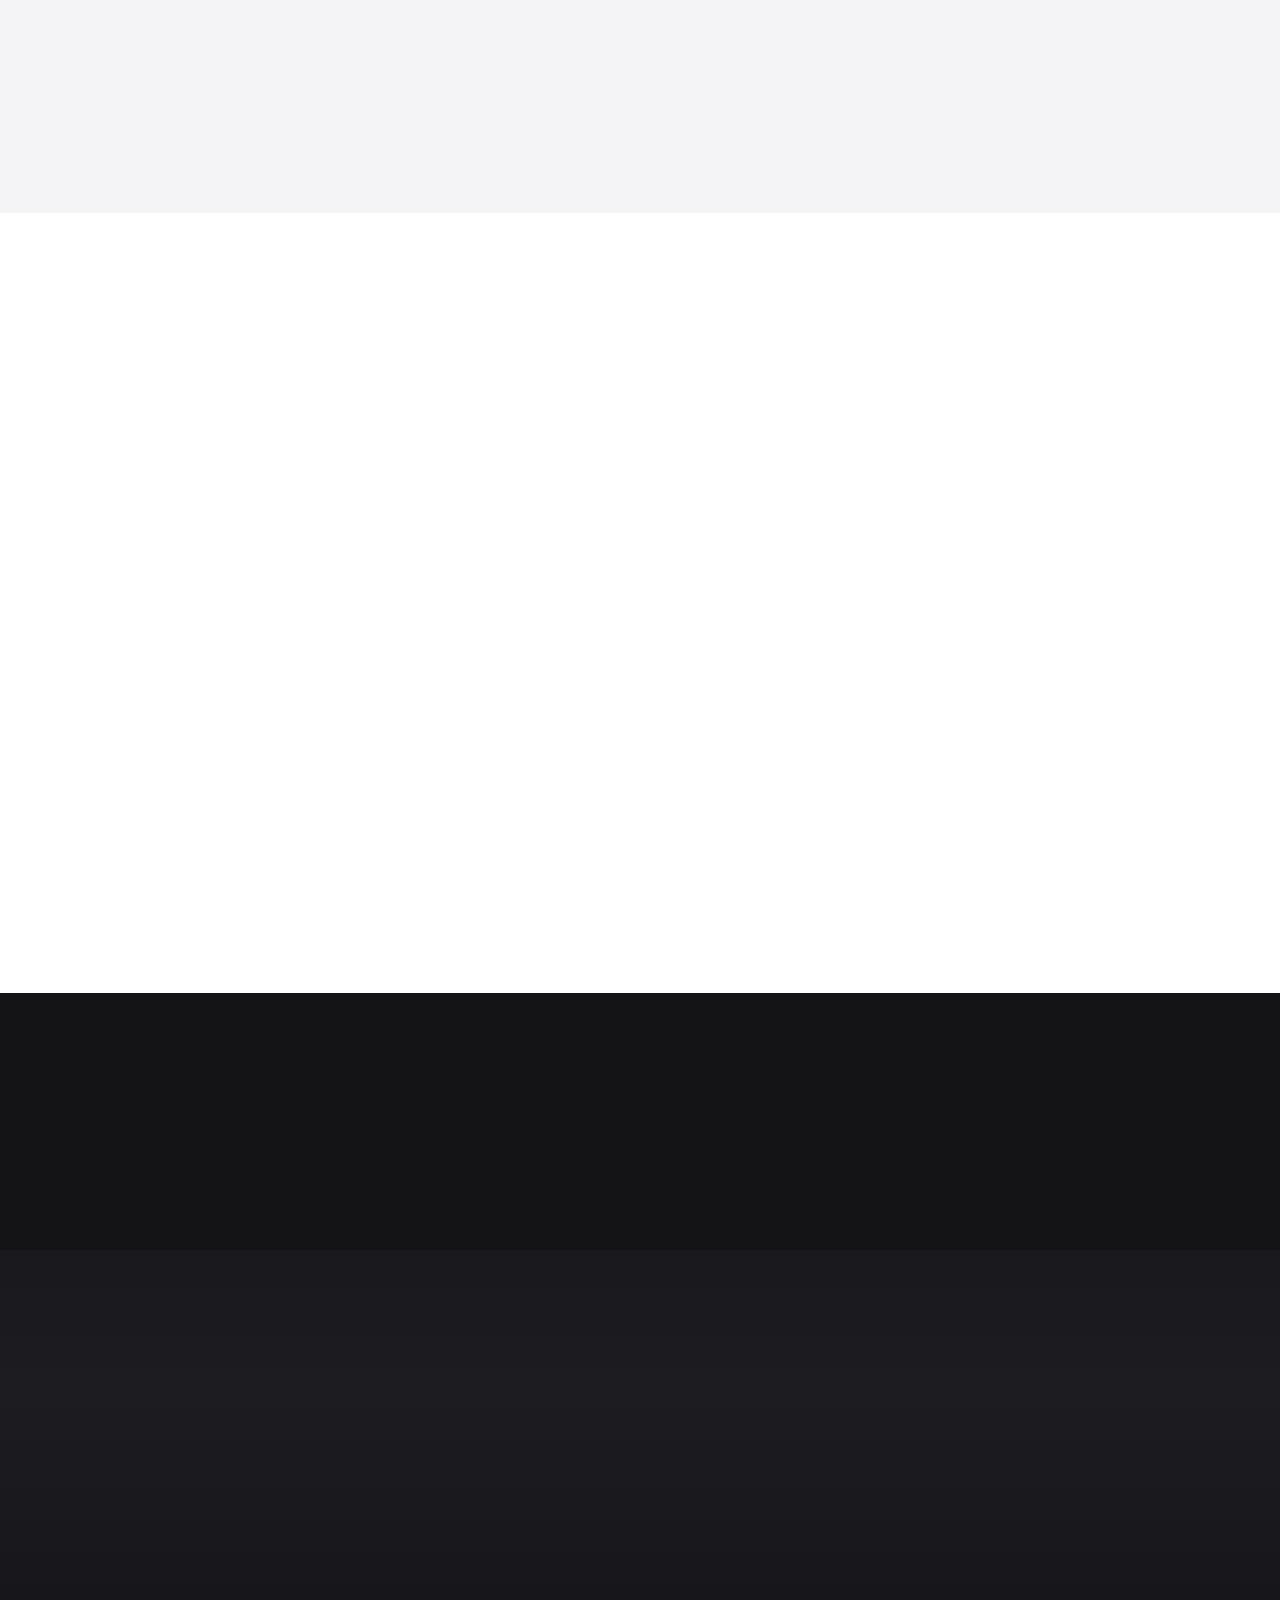
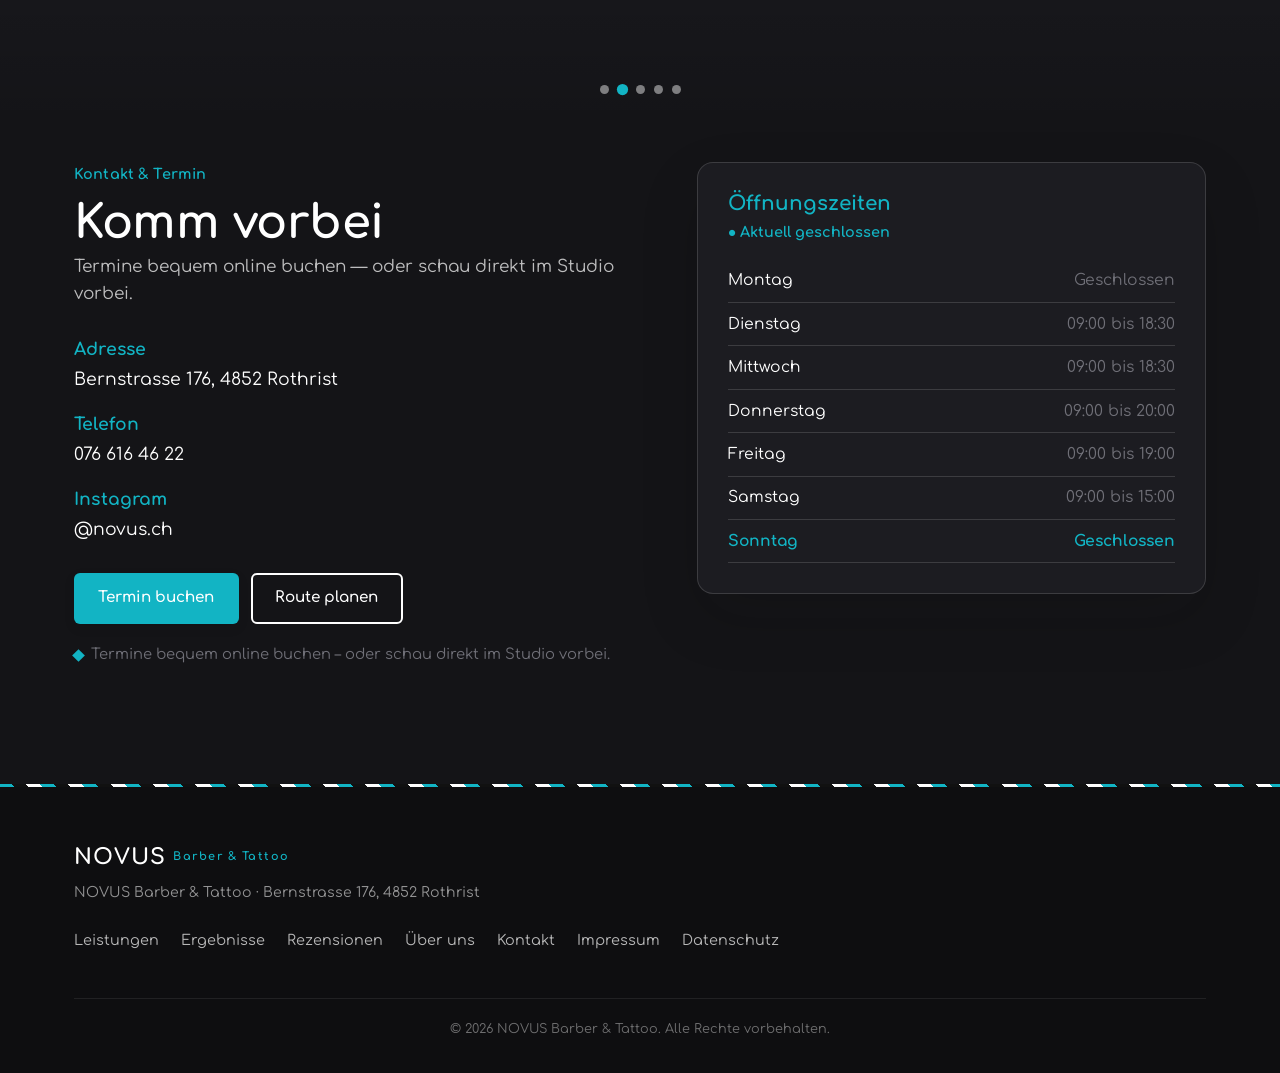
==== commit 802773ee: "NOVUS: CTA bei Über uns entfernt, Kontakt-Button -> Termin buchen - "Termin buchen"-Button im Abschn" ====
--- a/index.html
+++ b/index.html
@@ -20,7 +20,7 @@
   <link rel="preconnect" href="https://fonts.googleapis.com" />
   <link rel="preconnect" href="https://fonts.gstatic.com" crossorigin />
   <link href="https://fonts.googleapis.com/css2?family=Comfortaa:wght@300..700&display=swap" rel="stylesheet" />
-  <link rel="stylesheet" href="assets/css/styles.css?v=53" />
+  <link rel="stylesheet" href="assets/css/styles.css?v=54" />
 </head>
 <body>
 
@@ -115,7 +115,6 @@
           <h2 class="type" data-bind="aboutTitle">Mehr als ein Schnitt</h2>
           <p class="lead" data-bind="aboutText"></p>
           <ul class="checks" data-about-points></ul>
-          <a href="#kontakt" class="btn btn-red" data-cta>Termin buchen</a>
         </div>
       </div>
     </section>
@@ -156,7 +155,7 @@
           </ul>
 
           <div class="contact-actions">
-            <a href="#" class="btn btn-red" data-cta-phone>Anrufen</a>
+            <a href="#" class="btn btn-red" data-cta>Termin buchen</a>
             <a href="#" class="btn btn-outline" data-route target="_blank" rel="noopener">Route planen</a>
           </div>
           <span class="walkin" data-walkin></span>
@@ -193,7 +192,7 @@
 
   <a href="#kontakt" class="sticky-cta" data-cta>Termin buchen</a>
 
-  <script src="assets/js/config.js?v=53"></script>
-  <script src="assets/js/main.js?v=53"></script>
+  <script src="assets/js/config.js?v=54"></script>
+  <script src="assets/js/main.js?v=54"></script>
 </body>
 </html>
